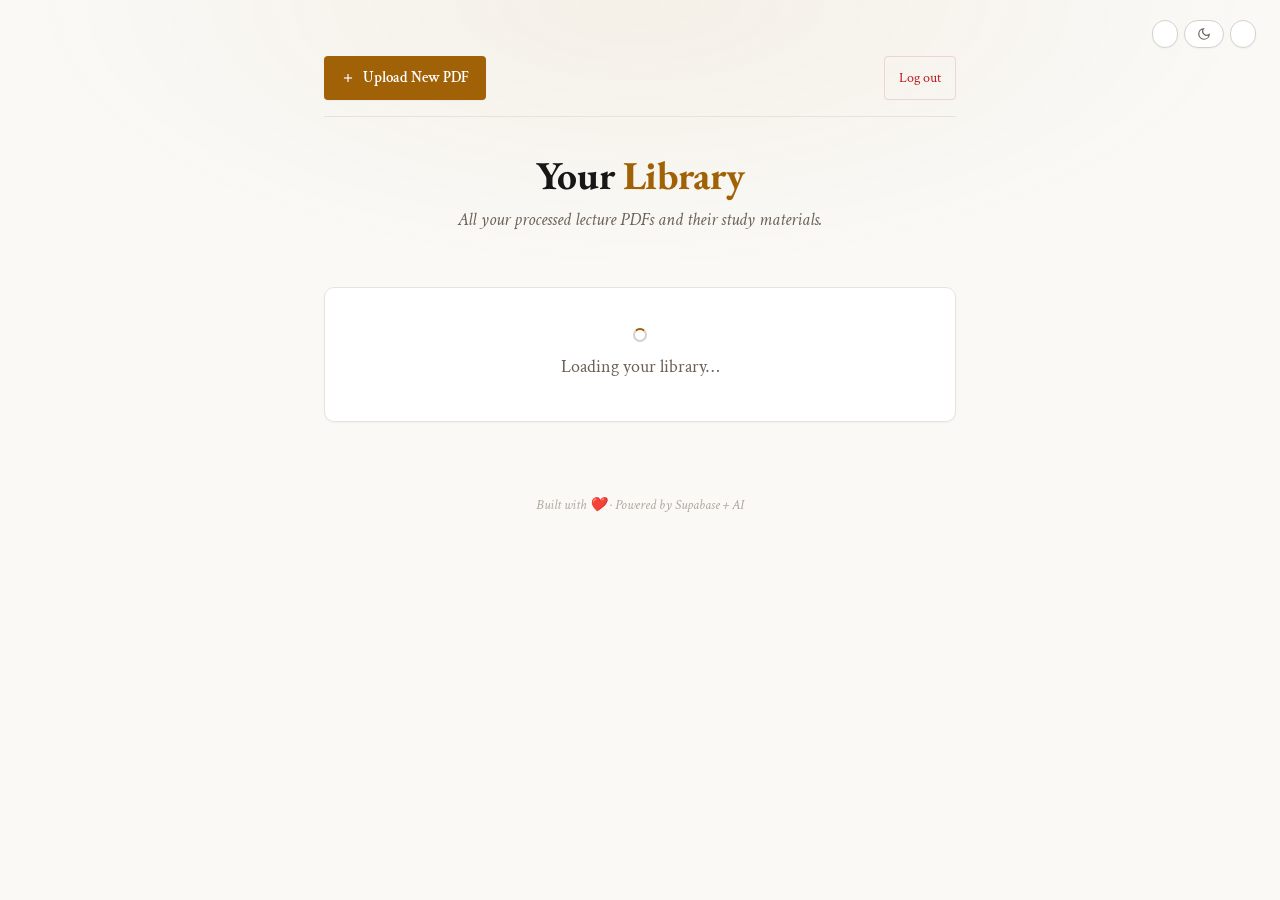
==== frontend/library.html @ ca3dd566 "update" ====
<!DOCTYPE html>
<html lang="en">
<head>
<meta charset="UTF-8"/>
<meta name="viewport" content="width=device-width, initial-scale=1.0"/>
<title>Smart PDF Summarizer — Library</title>
<meta name="description" content="Your saved lecture summaries and flashcards."/>
<link rel="stylesheet" href="css/style.css"/>
<script type="importmap">
{ "imports": { "@supabase/supabase-js": "https://esm.sh/@supabase/supabase-js@2" } }
</script>
</head>
<body>
<div class="control-bar">
  <button class="toggle-pill font-size-btn" id="font-size-btn" aria-label="Adjust font size" title="Font size"></button>
  <button class="toggle-pill" id="theme-toggle" aria-label="Toggle theme">
    <svg id="theme-icon-dark" viewBox="0 0 24 24" fill="none" stroke="currentColor" stroke-width="2"><path d="M21 12.79A9 9 0 1 1 11.21 3 7 7 0 0 0 21 12.79z"/></svg>
    <svg id="theme-icon-light" viewBox="0 0 24 24" fill="none" stroke="currentColor" stroke-width="2" style="display:none"><circle cx="12" cy="12" r="5"/><line x1="12" y1="1" x2="12" y2="3"/><line x1="12" y1="21" x2="12" y2="23"/><line x1="4.22" y1="4.22" x2="5.64" y2="5.64"/><line x1="18.36" y1="18.36" x2="19.78" y2="19.78"/><line x1="1" y1="12" x2="3" y2="12"/><line x1="21" y1="12" x2="23" y2="12"/><line x1="4.22" y1="19.78" x2="5.64" y2="18.36"/><line x1="18.36" y1="5.64" x2="19.78" y2="4.22"/></svg>
  </button>
  <button class="toggle-pill" id="lang-toggle"></button>
</div>

<div class="wrap">
  <div class="top-bar">
    <a href="upload.html" class="btn btn-accent" style="padding:8px 16px;font-size:.84rem">
      <svg width="14" height="14" viewBox="0 0 24 24" fill="none" stroke="currentColor" stroke-width="2"><line x1="12" y1="5" x2="12" y2="19"/><line x1="5" y1="12" x2="19" y2="12"/></svg>
      <span data-i18n="uploadNewPDF">Upload New PDF</span>
    </a>
    <div class="user-info">
      <span class="user-email" id="user-email"></span>
      <button class="btn btn-danger" style="padding:6px 14px;font-size:.78rem" id="logout-btn" data-i18n="logOut">Log out</button>
    </div>
  </div>

  <header>
    <div class="logo" style="font-size:clamp(1.6rem,3.5vw,2.2rem)">Your <span class="logo-accent">Library</span></div>
    <p class="subtitle" data-i18n="libraryTagline">All your processed lecture PDFs and their study materials.</p>
  </header>

  <div id="err-box"><svg width="17" height="17" viewBox="0 0 24 24" fill="none" stroke="currentColor" stroke-width="2" style="flex-shrink:0;margin-top:1px"><circle cx="12" cy="12" r="10"/><line x1="12" y1="8" x2="12" y2="12"/><line x1="12" y1="16" x2="12.01" y2="16"/></svg><span id="err-text"></span></div>

  <div class="doc-list" id="doc-list"></div>

  <div class="empty-state" id="empty-state" style="display:none">
    <svg viewBox="0 0 24 24" fill="none" stroke="currentColor" stroke-width="1.5"><path d="M14 2H6a2 2 0 0 0-2 2v16a2 2 0 0 0 2 2h12a2 2 0 0 0 2-2V8z"/><polyline points="14 2 14 8 20 8"/><line x1="12" y1="18" x2="12" y2="12"/><line x1="9" y1="15" x2="15" y2="15"/></svg>
    <h3 data-i18n="noDocuments">No documents yet</h3>
    <p data-i18n="noDocumentsHint">Upload your first lecture PDF to get started.</p>
    <a href="upload.html" class="btn btn-accent" data-i18n="uploadNewPDF">Upload PDF</a>
  </div>

  <div id="loading-state" class="card" style="text-align:center;padding:40px;color:var(--muted)">
    <div class="spinner" style="margin:0 auto 10px"></div><span data-i18n="loadingLibrary">Loading your library…</span>
  </div>

  <footer data-i18n="footer">Built with ❤️ · Powered by Supabase + AI</footer>
</div>

<script type="module">
import { createClient } from '@supabase/supabase-js';
import { t, getLang, setLang } from './js/i18n.js';
import { initFontSize, cycleFontSize } from './js/font-size.js';

const sb = createClient(
  'https://efkraurkqiavqdilkjpt.supabase.co',
  'eyJhbGciOiJIUzI1NiIsInR5cCI6IkpXVCJ9.eyJpc3MiOiJzdXBhYmFzZSIsInJlZiI6ImVma3JhdXJrcWlhdnFkaWxranB0Iiwicm9sZSI6ImFub24iLCJpYXQiOjE3ODE0MzUzMjgsImV4cCI6MjA5NzAxMTMyOH0.ElPgpRN-ubpg93nMFSUmHUAukyw5bWL2GvtLv4Wddyg'
);

const { data: { session } } = await sb.auth.getSession();
if (!session) window.location.href = 'index.html';
const { data: { user } } = await sb.auth.getUser();
if (user) document.getElementById('user-email').textContent = user.email;
document.getElementById('logout-btn').addEventListener('click', async () => { await sb.auth.signOut(); window.location.href = 'index.html'; });

// Font size
initFontSize();
document.getElementById("font-size-btn").addEventListener("click", cycleFontSize);

// Theme
const body = document.body;
const savedTheme = localStorage.getItem('theme') || 'light';
body.setAttribute('data-theme', savedTheme);
updateThemeUI(savedTheme);
document.getElementById('theme-toggle').addEventListener('click', () => {
  const n = (body.getAttribute('data-theme')||'light') === 'light' ? 'dark' : 'light';
  body.setAttribute('data-theme', n); localStorage.setItem('theme', n); updateThemeUI(n);
});
function updateThemeUI(th) { document.getElementById('theme-icon-dark').style.display = th === 'dark' ? '' : 'none'; document.getElementById('theme-icon-light').style.display = th === 'light' ? '' : 'none'; }

// Language
const langBtn = document.getElementById('lang-toggle');
updateLangUI();
langBtn.addEventListener('click', () => { setLang(getLang()==='en'?'mm':'en'); updateLangUI(); loadDocs(); renderTexts(); });
function updateLangUI() { langBtn.textContent = getLang()==='en'?'မြန်မာ':'EN'; document.documentElement.lang = getLang()==='mm'?'my':'en'; }
function renderTexts() {
  document.querySelectorAll('[data-i18n]').forEach(el => { el.textContent = t(el.getAttribute('data-i18n')); });
  document.title = t('appName') + ' — ' + t('libraryTitle');
}
renderTexts();

function esc(s) { if (!s) return ''; return s.replace(/&/g,'&amp;').replace(/</g,'&lt;').replace(/>/g,'&gt;'); }
function fmtDate(iso) { if (!iso) return ''; const d = new Date(iso); return d.toLocaleDateString('en-US',{month:'short',day:'numeric',year:'numeric'})+' at '+d.toLocaleTimeString('en-US',{hour:'numeric',minute:'2-digit'}); }

const listEl = document.getElementById('doc-list'), loadingEl = document.getElementById('loading-state'), emptyEl = document.getElementById('empty-state');

async function loadDocs() {
  const { data: docs, error } = await sb.from('documents').select('*').order('created_at',{ascending:false});
  loadingEl.style.display='none';
  if (error || !docs || docs.length===0) { emptyEl.style.display='block'; return; }
  emptyEl.style.display='none';
  listEl.innerHTML = docs.map(doc => {
    const done=doc.status==='done', proc=doc.status==='processing';
    const cls=done?'done':(proc?'processing':'error');
    const label=done?t('done'):(proc?t('processing'):t('error'));
    const icon=done
      ? '<svg width="20" height="20" viewBox="0 0 24 24" fill="none" stroke="currentColor" stroke-width="2"><polyline points="20 6 9 17 4 12"/></svg>'
      : proc
      ? '<svg width="20" height="20" viewBox="0 0 24 24" fill="none" stroke="currentColor" stroke-width="2"><circle cx="12" cy="12" r="10"/><polyline points="12 6 12 12 16 14"/></svg>'
      : '<svg width="20" height="20" viewBox="0 0 24 24" fill="none" stroke="currentColor" stroke-width="2"><circle cx="12" cy="12" r="10"/><line x1="12" y1="8" x2="12" y2="12"/><line x1="12" y1="16" x2="12.01" y2="16"/></svg>';
    const meta=[doc.page_count?doc.page_count+' '+t('pages'):'', doc.word_count?doc.word_count.toLocaleString()+' '+t('words'):'', doc.flashcard_count?doc.flashcard_count+' '+t('flashcards'):'', doc.provider==='gemini'?'Gemini':'Claude'].filter(Boolean).join(' · ');
    return `<a href="${done?'view.html?id='+doc.id:'#'}" class="doc-item" ${!done?'style="pointer-events:none"':''}>
      <div class="doc-icon ${done?'done':(proc?'proc':'')}">${icon}</div>
      <div class="doc-info"><div class="doc-name">${esc(doc.filename)}</div><div class="doc-meta">${meta||fmtDate(doc.created_at)}</div></div>
      <div class="doc-status ${cls}">${label}</div>
      ${proc?'<div class="spinner" style="flex-shrink:0;margin-left:4px"></div>':''}
    </a>`;
  }).join('');
}
await loadDocs();
</script>
</body>
</html>
---- frontend/css/style.css ----
/* style.css — Smart PDF Summarizer
   Classical & Clean: Minimalist Swiss + Academic style
   Black (#171717) + Gold (#A16207) + crisp whitespace
   Typography: EB Garamond (headings) + Crimson Text (body)
*/

@import url('https://fonts.googleapis.com/css2?family=Crimson+Text:wght@400;600;700&family=EB+Garamond:wght@400;500;600;700;800&display=swap');

/* ── Design Tokens ────────────────────────────────────────── */
:root {
  /* Surface */
  --bg:       #faf9f6;     /* warm paper white */
  --surf:     #ffffff;     /* pure card surface */
  --surf2:    #f4f2ee;     /* secondary surface */
  --border:   #e6e3dd;     /* subtle border */
  --border2:  #d5d1c9;     /* stronger border */

  /* Brand */
  --primary:  #171717;     /* near-black */
  --primary2: #2d2d2d;     /* dark gray */
  --gold:     #A16207;     /* warm gold accent */
  --gold-bg:  rgba(161,98,7,.06);
  --gold-border: rgba(161,98,7,.2);

  /* Semantic */
  --success:  #166534;
  --red:      #b91c1c;
  --red-bg:   rgba(185,28,28,.05);
  --red-border: rgba(185,28,28,.15);
  --amber:    #92400e;
  --amber-bg: rgba(146,64,14,.06);
  --amber-border: rgba(146,64,14,.14);

  /* Text */
  --text:     #171717;
  --muted:    #6b6156;
  --dim:      #b0a99d;

  /* Radius (clean, minimal — not bubbly) */
  --r:        6px;
  --rs:       4px;
  --xl:       10px;

  /* Shadows (subtle, sharp — not glowing) */
  --shadow-sm: 0 1px 2px rgba(0,0,0,.04);
  --shadow-md: 0 1px 3px rgba(0,0,0,.06), 0 1px 2px rgba(0,0,0,.04);
  --shadow-lg: 0 4px 6px rgba(0,0,0,.05), 0 2px 4px rgba(0,0,0,.04);

  --font-heading: 'EB Garamond', serif;
  --font-body: 'Crimson Text', serif;

  color-scheme: light;
}

/* Font size control button */
.font-size-btn {
  display: inline-flex; align-items: center; justify-content: center;
  gap: 2px; min-width: auto; padding: 4px 8px;
}
.font-size-btn span { width: 14px; text-align: center; font-variant-numeric: tabular-nums; }

/* ── Dark Mode ────────────────────────────────────────────── */
[data-theme="dark"] {
  --bg:       #141210;
  --surf:     #1c1a17;
  --surf2:    #24211d;
  --border:   #302d28;
  --border2:  #403c36;

  --primary:  #faf9f6;
  --primary2: #d5d1c9;
  --gold:     #d4a853;
  --gold-bg:  rgba(212,168,83,.08);
  --gold-border: rgba(212,168,83,.2);

  --success:  #4ade80;
  --red:      #f87171;
  --red-bg:   rgba(248,113,113,.06);
  --red-border: rgba(248,113,113,.12);
  --amber:    #fbbf24;
  --amber-bg: rgba(251,191,36,.06);
  --amber-border: rgba(251,191,36,.12);

  --text:     #f0ede7;
  --muted:    #93897b;
  --dim:      #5c5448;

  --shadow-sm: 0 1px 2px rgba(0,0,0,.2);
  --shadow-md: 0 2px 4px rgba(0,0,0,.3);
  --shadow-lg: 0 4px 12px rgba(0,0,0,.4);

  color-scheme: dark;
}

[data-theme="dark"] body::before { opacity: .6; }

html { font-size: 18px; } /* default, overridden by JS font-size control */
*,*::before,*::after { box-sizing: border-box; margin: 0; padding: 0; }
html { scroll-behavior: smooth; -webkit-font-smoothing: antialiased; -moz-osx-font-smoothing: grayscale; }

body {
  font-family: var(--font-body);
  background: var(--bg);
  color: var(--text);
  min-height: 100vh;
  overflow-x: hidden;
  line-height: 1.65;
}

/* Subtle texture — like fine paper */
body::before {
  content: '';
  position: fixed; inset: 0;
  background: radial-gradient(ellipse 80% 50% at 50% 0%, var(--gold-bg) 0%, transparent 60%);
  pointer-events: none; z-index: 0;
}

/* ── Layout ───────────────────────────────────────────────── */
.wrap { position: relative; z-index: 1; max-width: 680px; margin: 0 auto; padding: 56px 24px 96px; }

/* ── Control Bar ──────────────────────────────────────────── */
.control-bar {
  display: flex; gap: 6px; position: fixed; top: 20px; right: 24px; z-index: 100;
}
.toggle-pill {
  display: inline-flex; align-items: center; gap: 5px;
  padding: 6px 12px; border-radius: 99px; font-size: .72rem; font-weight: 600;
  border: 1px solid var(--border2); background: var(--surf);
  color: var(--muted); cursor: pointer; transition: all .18s ease;
  font-family: var(--font-body); white-space: nowrap;
  box-shadow: var(--shadow-sm);
}
.toggle-pill:hover { border-color: var(--gold); color: var(--text); background: var(--gold-bg); }
.toggle-pill svg { width: 14px; height: 14px; flex-shrink: 0; }

/* ── Header ───────────────────────────────────────────────── */
header { text-align: center; margin-bottom: 52px; }
.logo {
  font-family: var(--font-heading);
  font-size: clamp(2.2rem,5vw,3.2rem);
  font-weight: 700; line-height: 1.12;
  color: var(--primary); margin-bottom: 8px;
  letter-spacing: -.01em;
}
.logo-accent {
  color: var(--gold);
}
.subtitle {
  color: var(--muted); font-size: 1.02rem; max-width: 440px;
  margin: 0 auto; line-height: 1.6; font-style: italic;
}

/* ── Dividers ─────────────────────────────────────────────── */
.divider {
  border: none; border-top: 1px solid var(--border);
  margin: 32px 0; width: 100%;
}
.divider-thin { border-width: 0.5px; margin: 24px 0; }

/* ── Cards ────────────────────────────────────────────────── */
.card {
  background: var(--surf); border: 1px solid var(--border);
  border-radius: var(--xl); padding: 36px;
  box-shadow: var(--shadow-sm); margin-bottom: 20px;
  transition: border-color .18s ease, box-shadow .18s ease;
}
.card:focus-within {
  border-color: var(--gold);
  box-shadow: var(--shadow-md);
}

/* ── Forms ────────────────────────────────────────────────── */
.field { margin-bottom: 24px; }
.field label {
  display: block; font-size: .78rem; font-weight: 600;
  color: var(--text); margin-bottom: 6px;
  font-family: var(--font-body); text-transform: none;
  letter-spacing: 0;
}
.field input {
  width: 100%; background: var(--bg); border: 1px solid var(--border2);
  border-radius: var(--rs); padding: 12px 14px; color: var(--text);
  font-family: var(--font-body); font-size: 1rem; outline: none;
  transition: border-color .18s ease, box-shadow .18s ease;
  min-height: 46px;
}
.field input::placeholder { color: var(--dim); }
.field input:focus {
  border-color: var(--gold);
  box-shadow: 0 0 0 3px var(--gold-bg);
}
.field-hint { font-size: .78rem; color: var(--muted); margin-top: 6px; font-style: italic; }
.field-hint a { color: var(--gold); text-decoration: underline; text-underline-offset: 2px; }

.field-error {
  font-size: .8rem; color: var(--red); margin-top: 6px; display: none;
  align-items: center; gap: 5px; font-weight: 500;
}
.field-error.show { display: flex; }

.password-wrap { position: relative; }
.password-wrap input { padding-right: 48px; }
.pw-toggle {
  position: absolute; right: 6px; top: 50%; transform: translateY(-50%);
  background: none; border: none; color: var(--dim); cursor: pointer;
  padding: 8px; line-height: 0; border-radius: var(--rs); min-width: 44px; min-height: 44px;
  display: flex; align-items: center; justify-content: center;
}
.pw-toggle:hover { color: var(--text); background: var(--surf2); }

/* ── Buttons ──────────────────────────────────────────────── */
.btn {
  display: inline-flex; align-items: center; justify-content: center; gap: 8px;
  padding: 11px 22px; border-radius: var(--rs); font-size: .92rem; font-weight: 600;
  border: 1px solid transparent; cursor: pointer; transition: all .18s ease;
  font-family: var(--font-body); line-height: 1; min-height: 44px; min-width: 44px;
  text-decoration: none;
}
.btn:focus-visible { outline: 2px solid var(--gold); outline-offset: 2px; }

.btn-primary {
  background: var(--primary); color: var(--surf);
  box-shadow: var(--shadow-sm);
}
.btn-primary:hover { background: var(--primary2); transform: translateY(-1px); box-shadow: var(--shadow-md); }
.btn-primary:active { transform: translateY(0); }
.btn-primary:disabled { opacity: .35; pointer-events: none; }

.btn-accent {
  background: var(--gold); color: #fff; font-weight: 600;
  box-shadow: var(--shadow-sm);
}
.btn-accent:hover { filter: brightness(1.1); transform: translateY(-1px); box-shadow: var(--shadow-md); }
.btn-accent:active { transform: translateY(0); }
.btn-accent:disabled { opacity: .35; pointer-events: none; }

.btn-ghost {
  background: transparent; color: var(--text); border: 1px solid var(--border2);
}
.btn-ghost:hover { background: var(--surf2); border-color: var(--gold); }

.btn-danger {
  background: transparent; color: var(--red); border: 1px solid var(--red-border);
  font-weight: 500;
}
.btn-danger:hover { background: var(--red-bg); }

.btn-full { width: 100%; }
.btn-row { display: flex; gap: 10px; margin-top: 20px; }
.btn-row.between { justify-content: space-between; }
.btn-row.end { justify-content: flex-end; }

/* ── Links ─────────────────────────────────────────────────── */
.link { color: var(--gold); text-decoration: underline; text-underline-offset: 2px; font-weight: 500; }
.link:hover { color: var(--primary); }
.auth-switch { text-align: center; margin-top: 20px; font-size: .92rem; color: var(--muted); }

/* ── Drop Zone ────────────────────────────────────────────── */
#drop-zone {
  border: 2px dashed var(--border2); border-radius: var(--xl);
  padding: 52px 24px; text-align: center; cursor: pointer;
  transition: all .2s ease; background: var(--surf2);
}
#drop-zone:hover, #drop-zone.over {
  border-color: var(--gold); background: var(--gold-bg);
}
.drop-icon {
  width: 56px; height: 56px; margin: 0 auto 16px;
  border-radius: var(--xl); display: flex; align-items: center; justify-content: center;
  color: var(--gold);
}
.drop-icon svg { width: 32px; height: 32px; }
.drop-title { font-size: 1.02rem; font-weight: 600; margin-bottom: 4px; font-family: var(--font-heading); }
.drop-sub { font-size: .88rem; color: var(--muted); }

#file-input { display: none; }

/* ── File Chip ────────────────────────────────────────────── */
#file-chip {
  display: none; align-items: center; gap: 10px;
  background: var(--gold-bg); border: 1px solid var(--gold-border);
  border-radius: var(--rs); padding: 10px 14px; margin-top: 14px; font-size: .88rem;
}
#file-chip.show { display: flex; }
#file-chip svg { color: var(--gold); flex-shrink: 0; }
.fname { font-weight: 500; flex: 1; overflow: hidden; text-overflow: ellipsis; white-space: nowrap; }
.fsize { color: var(--muted); white-space: nowrap; }
#rm-file {
  background: none; border: none; color: var(--dim); cursor: pointer;
  border-radius: var(--rs); padding: 4px; line-height: 0; min-width: 44px; min-height: 44px;
  display: flex; align-items: center; justify-content: center;
}
#rm-file:hover { color: var(--red); }

/* ── Provider Toggle ──────────────────────────────────────── */
.provider-label {
  font-size: .78rem; font-weight: 600; color: var(--text); margin-bottom: 10px; display: block;
}
.provider-toggle { display: flex; gap: 10px; margin-bottom: 28px; }
.prov-btn {
  flex: 1; padding: 14px 16px; border-radius: var(--rs);
  border: 1px solid var(--border2); background: var(--surf2);
  cursor: pointer; transition: all .18s ease; text-align: center;
  font-family: var(--font-body);
}
.prov-btn .prov-name { font-size: .88rem; font-weight: 600; color: var(--text); display: block; }
.prov-btn .prov-sub { font-size: .72rem; color: var(--muted); display: block; margin-top: 2px; }
.prov-btn:hover { border-color: var(--gold); }
.prov-btn.active { border-color: var(--gold); background: var(--gold-bg); box-shadow: var(--shadow-sm); }

/* ── Progress ─────────────────────────────────────────────── */
#prog-section { display: none; margin-bottom: 20px; }
#prog-section.show { display: block; }
.prog-head { display: flex; justify-content: space-between; align-items: center; margin-bottom: 14px; }
.prog-name { font-weight: 600; font-size: .95rem; }
.prog-pct { font-weight: 700; color: var(--gold); font-variant-numeric: tabular-nums; }
.bar-track {
  height: 4px; background: var(--surf2); border-radius: 99px; overflow: hidden; margin-bottom: 12px;
}
.bar-fill {
  height: 100%; border-radius: 99px;
  background: var(--gold);
  transition: width .45s ease; width: 0%;
}
.prog-msg { font-size: .86rem; color: var(--muted); display: flex; align-items: center; gap: 8px; }
.spinner {
  width: 14px; height: 14px; border: 2px solid var(--border2);
  border-top-color: var(--gold); border-radius: 50%;
  animation: spin .7s linear infinite; flex-shrink: 0;
}
@keyframes spin { to { transform: rotate(360deg); } }

/* ── Error ────────────────────────────────────────────────── */
#err-box {
  display: none; align-items: flex-start; gap: 10px;
  padding: 16px 20px; color: var(--red); font-size: .88rem;
  margin-bottom: 20px; border-left: 3px solid var(--red);
  background: var(--red-bg); border-radius: 0 var(--rs) var(--rs) 0;
}
#err-box.show { display: flex; }

/* ── Results ──────────────────────────────────────────────── */
#results { display: none; }
#results.show { display: block; }
.res-head {
  display: flex; align-items: center; justify-content: space-between;
  margin-bottom: 20px; flex-wrap: wrap; gap: 12px;
  padding-bottom: 16px; border-bottom: 1px solid var(--border);
}
.res-title { font-family: var(--font-heading); font-size: 1.3rem; font-weight: 600; display: flex; align-items: center; gap: 10px; }
.dot-ok {
  width: 8px; height: 8px; background: var(--success); border-radius: 50%;
}
.provider-badge {
  font-size: .68rem; font-weight: 600; letter-spacing: .03em;
  padding: 2px 8px; border-radius: 99px; margin-left: 4px;
  background: var(--gold-bg); color: var(--gold); border: 1px solid var(--gold-border);
}

/* Stats */
.stats {
  display: flex; gap: 8px; flex-wrap: wrap; margin-bottom: 28px;
}
.stat {
  border: 1px solid var(--border); border-radius: 99px;
  padding: 4px 12px; font-size: .78rem; color: var(--muted);
  display: flex; align-items: center; gap: 4px;
}
.stat strong { color: var(--text); font-weight: 600; }

/* Tabs */
.tabs {
  display: flex; gap: 0; margin-bottom: 0;
  border-bottom: 2px solid var(--border);
}
.tab {
  padding: 10px 20px; border: none; background: none;
  color: var(--muted); font-size: .88rem; font-weight: 500; cursor: pointer;
  transition: all .15s ease; font-family: var(--font-body);
  border-bottom: 2px solid transparent; margin-bottom: -2px;
}
.tab.on {
  color: var(--text); border-bottom-color: var(--gold);
}
.tab:hover:not(.on) { color: var(--text); }
.panel { display: none; padding-top: 24px; }
.panel.on { display: block; }

/* Markdown content */
.md {
  line-height: 1.75; font-size: .95rem;
}
.md h2, .md h3 { margin: 24px 0 10px; color: var(--text); font-family: var(--font-heading); font-weight: 600; }
.md h2 { font-size: 1.3rem; }
.md h3 { font-size: 1.1rem; }
.md h2:first-child, .md h3:first-child { margin-top: 0; }
.md ul, .md ol { padding-left: 1.4rem; }
.md li { margin: 4px 0; }
.md strong { color: var(--primary); }
.md em { color: var(--muted); }
.md p { margin: 8px 0; }
.md hr { border: none; border-top: 1px solid var(--border); margin: 24px 0; }
.md blockquote {
  border-left: 3px solid var(--gold); padding-left: 14px;
  color: var(--muted); font-size: .88rem; margin: 12px 0; font-style: italic;
}

/* Flashcards */
.fc-grid { display: grid; grid-template-columns: repeat(auto-fill, minmax(260px, 1fr)); gap: 14px; }
.fc {
  background: var(--surf); border: 1px solid var(--border);
  border-radius: var(--r); padding: 20px; cursor: pointer;
  transition: all .18s ease; position: relative; min-height: 110px;
  box-shadow: var(--shadow-sm);
}
.fc:hover { border-color: var(--gold); transform: translateY(-2px); box-shadow: var(--shadow-md); }
.fc .lbl { font-size: .66rem; font-weight: 600; letter-spacing: .03em; text-transform: uppercase; color: var(--gold); margin-bottom: 8px; }
.fc .q { font-size: .9rem; font-weight: 500; line-height: 1.55; }
.fc .a { display: none; margin-top: 12px; padding-top: 12px; border-top: 1px solid var(--border); font-size: .9rem; color: var(--success); line-height: 1.55; font-weight: 500; }
.fc.flip .a { display: block; }
.fc.flip .lbl { color: var(--success); }
.fc-hint { position: absolute; bottom: 8px; right: 12px; font-size: .66rem; color: var(--dim); font-style: italic; }

/* ── Library (document list) ──────────────────────────────── */
.doc-list { display: flex; flex-direction: column; gap: 8px; }
.doc-item {
  display: flex; align-items: center; gap: 14px;
  background: var(--surf); border: 1px solid var(--border);
  border-radius: var(--r); padding: 16px 18px;
  cursor: pointer; transition: all .18s ease; text-decoration: none;
  color: var(--text); box-shadow: var(--shadow-sm);
}
.doc-item:hover { border-color: var(--gold); transform: translateX(2px); box-shadow: var(--shadow-md); }
.doc-icon {
  width: 38px; height: 38px; border-radius: var(--rs); flex-shrink: 0;
  display: flex; align-items: center; justify-content: center;
  background: var(--surf2);
}
.doc-icon.done { color: var(--success); background: rgba(22,101,52,.06); }
.doc-icon.proc { color: var(--amber); background: var(--amber-bg); }
.doc-info { flex: 1; min-width: 0; }
.doc-name { font-weight: 600; font-size: .92rem; white-space: nowrap; overflow: hidden; text-overflow: ellipsis; }
.doc-meta { font-size: .78rem; color: var(--muted); margin-top: 2px; }
.doc-status {
  font-size: .68rem; font-weight: 600; padding: 3px 10px; border-radius: 99px;
  letter-spacing: .03em; flex-shrink: 0;
}
.doc-status.done { background: rgba(22,101,52,.06); color: var(--success); border: 1px solid rgba(22,101,52,.15); }
.doc-status.processing { background: var(--amber-bg); color: var(--amber); border: 1px solid var(--amber-border); }
.doc-status.error { background: var(--red-bg); color: var(--red); border: 1px solid var(--red-border); }

.empty-state {
  text-align: center; padding: 72px 20px; color: var(--muted);
}
.empty-state svg { width: 56px; height: 56px; margin-bottom: 16px; color: var(--dim); }
.empty-state h3 { font-family: var(--font-heading); font-size: 1.2rem; color: var(--text); margin-bottom: 8px; }
.empty-state p { font-size: .92rem; margin-bottom: 20px; }

/* ── Top Bar ──────────────────────────────────────────────── */
.top-bar {
  display: flex; align-items: center; justify-content: space-between;
  margin-bottom: 36px; gap: 12px; flex-wrap: wrap;
  padding-bottom: 16px; border-bottom: 1px solid var(--border);
}
.top-bar .user-info { display: flex; align-items: center; gap: 10px; }
.top-bar .user-email { font-size: .84rem; color: var(--muted); max-width: 200px; overflow: hidden; text-overflow: ellipsis; white-space: nowrap; }

/* ── Footer ───────────────────────────────────────────────── */
footer { text-align: center; margin-top: 72px; color: var(--dim); font-size: .78rem; font-style: italic; }
footer a { color: var(--muted); text-decoration: none; }
footer a:hover { color: var(--text); }

/* ── Reduced Motion ───────────────────────────────────────── */
@media (prefers-reduced-motion: reduce) {
  *,*::before,*::after { animation-duration: .01ms !important; transition-duration: .01ms !important; }
}

/* ── Responsive ───────────────────────────────────────────── */
@media (max-width: 600px) {
  .wrap { padding: 40px 16px 72px; }
  .card { padding: 24px; }
  .md { padding: 0; }
  #drop-zone { padding: 36px 16px; }
  .fc-grid { grid-template-columns: 1fr; }
  .logo { font-size: 1.8rem; }
  .provider-toggle { flex-direction: column; }
  .top-bar { flex-direction: column; align-items: flex-start; }
  .control-bar { top: 12px; right: 12px; }
}
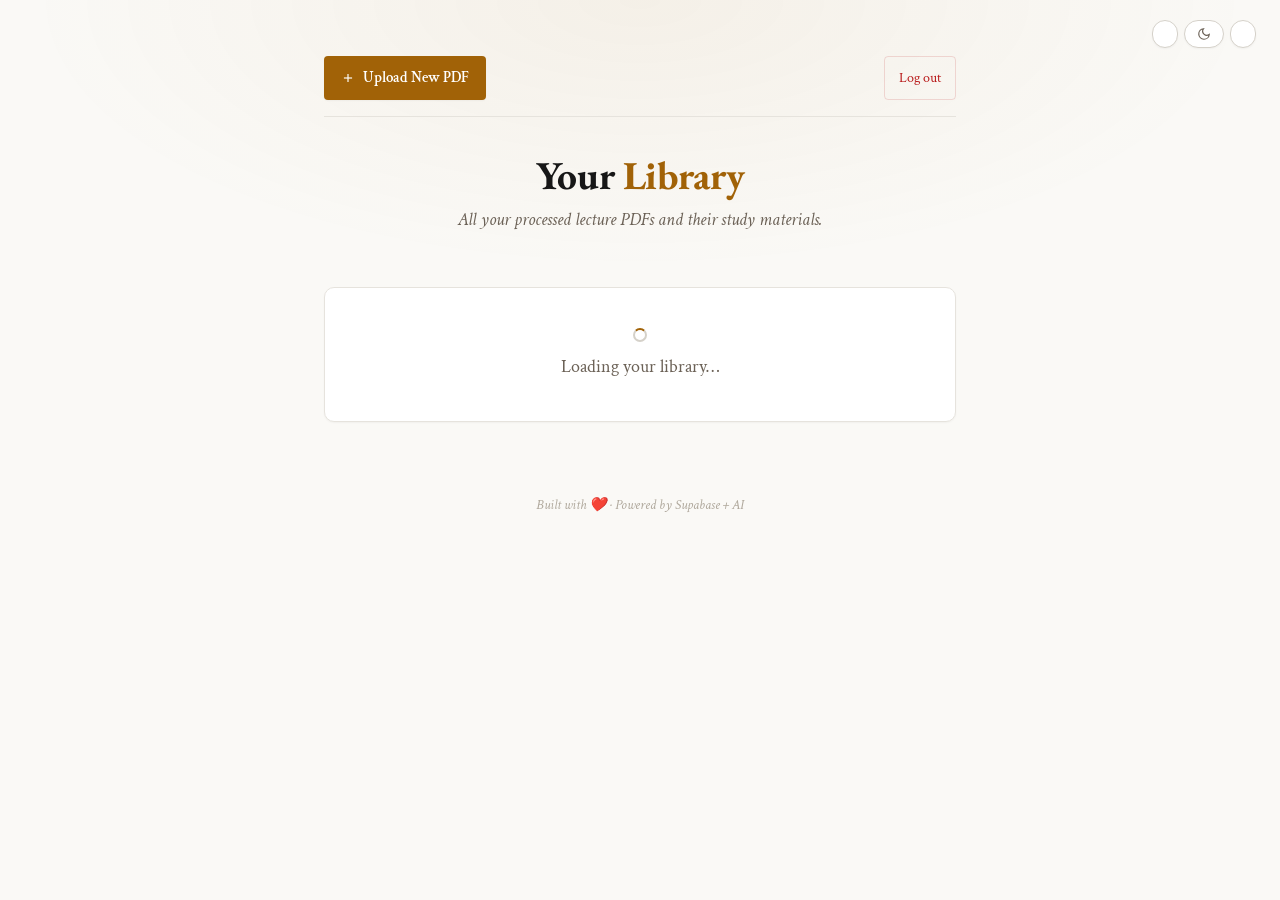
==== commit b58eebcc: "Update frontend, backend, and Supabase integration - Update app.py and main.py backend logic - Updat" ====
--- a/frontend/library.html
+++ b/frontend/library.html
@@ -56,58 +56,36 @@
 </div>
 
 <script type="module">
-import { createClient } from '@supabase/supabase-js';
+import { sb } from './js/supabase-client.js';
 import { t, getLang, setLang } from './js/i18n.js';
-import { initFontSize, cycleFontSize } from './js/font-size.js';
+import { initUI, renderI18n } from './js/ui-init.js';
+import { esc, fmtDate } from './js/app.js';
 
-const sb = createClient(
-  'https://efkraurkqiavqdilkjpt.supabase.co',
-  'eyJhbGciOiJIUzI1NiIsInR5cCI6IkpXVCJ9.eyJpc3MiOiJzdXBhYmFzZSIsInJlZiI6ImVma3JhdXJrcWlhdnFkaWxranB0Iiwicm9sZSI6ImFub24iLCJpYXQiOjE3ODE0MzUzMjgsImV4cCI6MjA5NzAxMTMyOH0.ElPgpRN-ubpg93nMFSUmHUAukyw5bWL2GvtLv4Wddyg'
-);
-
-const { data: { session } } = await sb.auth.getSession();
-if (!session) window.location.href = 'index.html';
-const { data: { user } } = await sb.auth.getUser();
+let session, user;
+try {
+  const sessResp = await sb.auth.getSession();
+  session = sessResp.data?.session;
+  const userResp = await sb.auth.getUser();
+  user = userResp.data?.user;
+} catch {
+  // Supabase unreachable — show error but don't redirect (user may be authenticated)
+  session = null;
+  user = null;
+}
+if (!session) { window.location.href = 'index.html'; }
 if (user) document.getElementById('user-email').textContent = user.email;
 document.getElementById('logout-btn').addEventListener('click', async () => { await sb.auth.signOut(); window.location.href = 'index.html'; });
-
-// Font size
-initFontSize();
-document.getElementById("font-size-btn").addEventListener("click", cycleFontSize);
-
-// Theme
-const body = document.body;
-const savedTheme = localStorage.getItem('theme') || 'light';
-body.setAttribute('data-theme', savedTheme);
-updateThemeUI(savedTheme);
-document.getElementById('theme-toggle').addEventListener('click', () => {
-  const n = (body.getAttribute('data-theme')||'light') === 'light' ? 'dark' : 'light';
-  body.setAttribute('data-theme', n); localStorage.setItem('theme', n); updateThemeUI(n);
-});
-function updateThemeUI(th) { document.getElementById('theme-icon-dark').style.display = th === 'dark' ? '' : 'none'; document.getElementById('theme-icon-light').style.display = th === 'light' ? '' : 'none'; }
-
-// Language
-const langBtn = document.getElementById('lang-toggle');
-updateLangUI();
-langBtn.addEventListener('click', () => { setLang(getLang()==='en'?'mm':'en'); updateLangUI(); loadDocs(); renderTexts(); });
-function updateLangUI() { langBtn.textContent = getLang()==='en'?'မြန်မာ':'EN'; document.documentElement.lang = getLang()==='mm'?'my':'en'; }
-function renderTexts() {
-  document.querySelectorAll('[data-i18n]').forEach(el => { el.textContent = t(el.getAttribute('data-i18n')); });
-  document.title = t('appName') + ' — ' + t('libraryTitle');
-}
-renderTexts();
-
-function esc(s) { if (!s) return ''; return s.replace(/&/g,'&amp;').replace(/</g,'&lt;').replace(/>/g,'&gt;'); }
-function fmtDate(iso) { if (!iso) return ''; const d = new Date(iso); return d.toLocaleDateString('en-US',{month:'short',day:'numeric',year:'numeric'})+' at '+d.toLocaleTimeString('en-US',{hour:'numeric',minute:'2-digit'}); }
 
 const listEl = document.getElementById('doc-list'), loadingEl = document.getElementById('loading-state'), emptyEl = document.getElementById('empty-state');
 
 async function loadDocs() {
-  const { data: docs, error } = await sb.from('documents').select('*').order('created_at',{ascending:false});
-  loadingEl.style.display='none';
-  if (error || !docs || docs.length===0) { emptyEl.style.display='block'; return; }
-  emptyEl.style.display='none';
-  listEl.innerHTML = docs.map(doc => {
+  try {
+    const { data: docs, error } = await sb.from('documents').select('*').order('created_at',{ascending:false});
+    loadingEl.style.display='none';
+    if (error) { showErr(t('somethingWentWrong')); return; }
+    if (!docs || docs.length===0) { emptyEl.style.display='block'; return; }
+    emptyEl.style.display='none';
+    listEl.innerHTML = docs.map(doc => {
     const done=doc.status==='done', proc=doc.status==='processing';
     const cls=done?'done':(proc?'processing':'error');
     const label=done?t('done'):(proc?t('processing'):t('error'));
@@ -124,7 +102,25 @@
       ${proc?'<div class="spinner" style="flex-shrink:0;margin-left:4px"></div>':''}
     </a>`;
   }).join('');
+  } catch {
+    showErr(t('networkError'));
+  }
 }
+
+function showErr(msg) {
+  const errBox = document.getElementById('err-box');
+  const errText = document.getElementById('err-text');
+  if (errBox && errText) {
+    errText.textContent = msg;
+    errBox.classList.add('show');
+    document.getElementById('loading-state').style.display = 'none';
+  }
+}
+
+initUI(() => { renderI18n(); loadDocs(); document.title = t('appName') + ' — ' + t('libraryTitle'); });
+renderI18n();
+document.title = t('appName') + ' — ' + t('libraryTitle');
+
 await loadDocs();
 </script>
 </body>
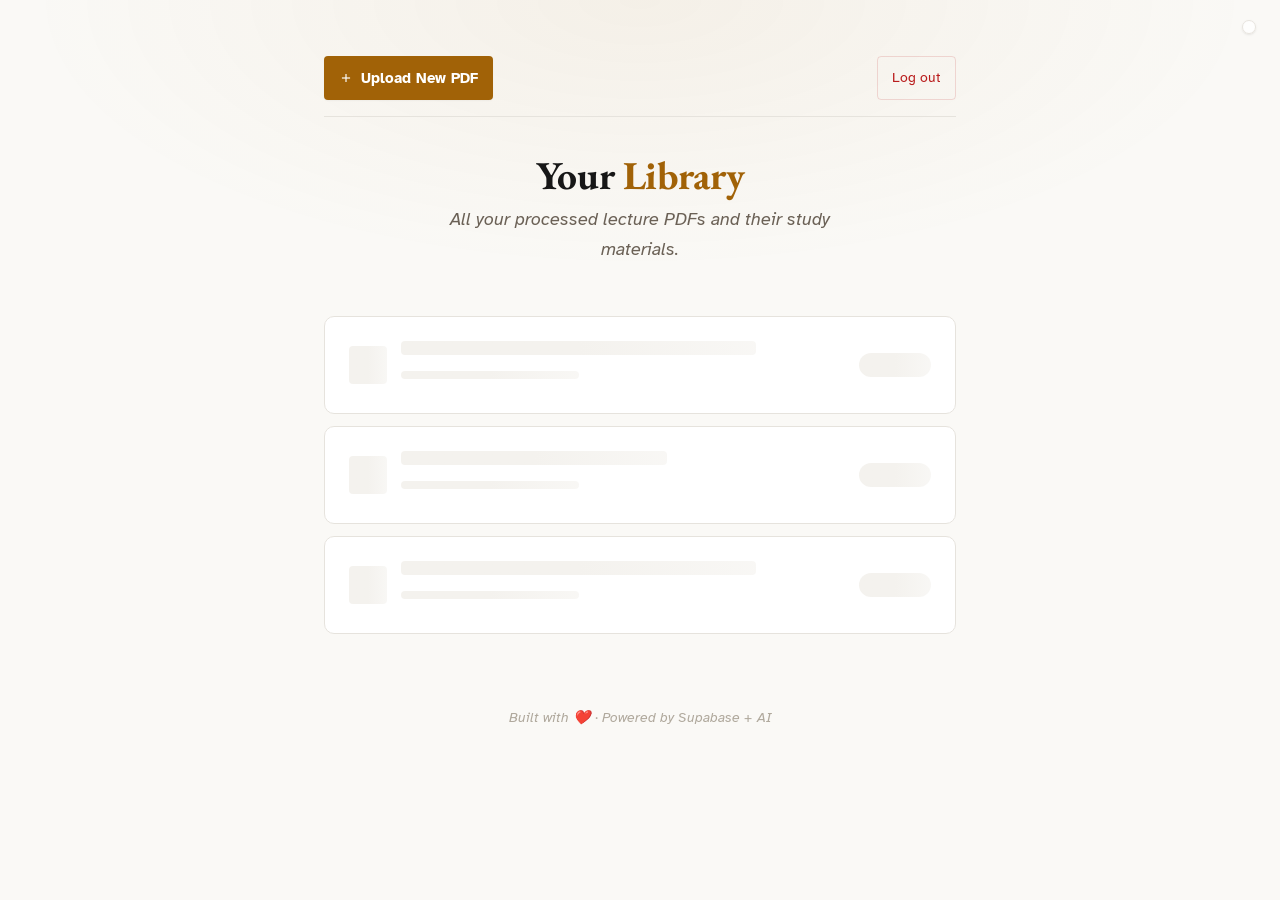
==== commit 1d5da78f: "chore: remove Phase 1 legacy files (Python CLI/Flask app) Remove legacy Phase 1 code that has been f" ====
--- a/frontend/library.html
+++ b/frontend/library.html
@@ -3,53 +3,52 @@
 <head>
 <meta charset="UTF-8"/>
 <meta name="viewport" content="width=device-width, initial-scale=1.0"/>
+<script>
+  // Prevent flash of wrong theme — must run before first paint
+  (function(){try{var t=localStorage.getItem('theme');if(!t)t=window.matchMedia('(prefers-color-scheme:dark)').matches?'dark':'light';document.documentElement.setAttribute('data-theme',t)}catch(e){}})();
+</script>
 <title>Smart PDF Summarizer — Library</title>
 <meta name="description" content="Your saved lecture summaries and flashcards."/>
-<link rel="stylesheet" href="css/style.css"/>
+<link rel="stylesheet" href="css/style.css?v=2"/>
 <script type="importmap">
 { "imports": { "@supabase/supabase-js": "https://esm.sh/@supabase/supabase-js@2" } }
 </script>
 </head>
 <body>
-<div class="control-bar">
-  <button class="toggle-pill font-size-btn" id="font-size-btn" aria-label="Adjust font size" title="Font size"></button>
-  <button class="toggle-pill" id="theme-toggle" aria-label="Toggle theme">
-    <svg id="theme-icon-dark" viewBox="0 0 24 24" fill="none" stroke="currentColor" stroke-width="2"><path d="M21 12.79A9 9 0 1 1 11.21 3 7 7 0 0 0 21 12.79z"/></svg>
-    <svg id="theme-icon-light" viewBox="0 0 24 24" fill="none" stroke="currentColor" stroke-width="2" style="display:none"><circle cx="12" cy="12" r="5"/><line x1="12" y1="1" x2="12" y2="3"/><line x1="12" y1="21" x2="12" y2="23"/><line x1="4.22" y1="4.22" x2="5.64" y2="5.64"/><line x1="18.36" y1="18.36" x2="19.78" y2="19.78"/><line x1="1" y1="12" x2="3" y2="12"/><line x1="21" y1="12" x2="23" y2="12"/><line x1="4.22" y1="19.78" x2="5.64" y2="18.36"/><line x1="18.36" y1="5.64" x2="19.78" y2="4.22"/></svg>
-  </button>
-  <button class="toggle-pill" id="lang-toggle"></button>
-</div>
+<div class="control-bar" id="control-bar-target"></div>
 
 <div class="wrap">
   <div class="top-bar">
-    <a href="upload.html" class="btn btn-accent" style="padding:8px 16px;font-size:.84rem">
+    <a href="upload.html" class="btn btn-accent btn-sm">
       <svg width="14" height="14" viewBox="0 0 24 24" fill="none" stroke="currentColor" stroke-width="2"><line x1="12" y1="5" x2="12" y2="19"/><line x1="5" y1="12" x2="19" y2="12"/></svg>
       <span data-i18n="uploadNewPDF">Upload New PDF</span>
     </a>
     <div class="user-info">
       <span class="user-email" id="user-email"></span>
-      <button class="btn btn-danger" style="padding:6px 14px;font-size:.78rem" id="logout-btn" data-i18n="logOut">Log out</button>
+      <button class="btn btn-danger btn-xs" id="logout-btn" data-i18n="logOut">Log out</button>
     </div>
   </div>
 
   <header>
-    <div class="logo" style="font-size:clamp(1.6rem,3.5vw,2.2rem)">Your <span class="logo-accent">Library</span></div>
+    <div class="logo logo-sm">Your <span class="logo-accent">Library</span></div>
     <p class="subtitle" data-i18n="libraryTagline">All your processed lecture PDFs and their study materials.</p>
   </header>
 
-  <div id="err-box"><svg width="17" height="17" viewBox="0 0 24 24" fill="none" stroke="currentColor" stroke-width="2" style="flex-shrink:0;margin-top:1px"><circle cx="12" cy="12" r="10"/><line x1="12" y1="8" x2="12" y2="12"/><line x1="12" y1="16" x2="12.01" y2="16"/></svg><span id="err-text"></span></div>
+  <div id="err-box" role="alert" aria-live="polite"><svg width="17" height="17" viewBox="0 0 24 24" fill="none" stroke="currentColor" stroke-width="2"><circle cx="12" cy="12" r="10"/><line x1="12" y1="8" x2="12" y2="12"/><line x1="12" y1="16" x2="12.01" y2="16"/></svg><span id="err-text"></span></div>
 
   <div class="doc-list" id="doc-list"></div>
 
-  <div class="empty-state" id="empty-state" style="display:none">
+  <div class="empty-state" id="empty-state" hidden>
     <svg viewBox="0 0 24 24" fill="none" stroke="currentColor" stroke-width="1.5"><path d="M14 2H6a2 2 0 0 0-2 2v16a2 2 0 0 0 2 2h12a2 2 0 0 0 2-2V8z"/><polyline points="14 2 14 8 20 8"/><line x1="12" y1="18" x2="12" y2="12"/><line x1="9" y1="15" x2="15" y2="15"/></svg>
     <h3 data-i18n="noDocuments">No documents yet</h3>
     <p data-i18n="noDocumentsHint">Upload your first lecture PDF to get started.</p>
     <a href="upload.html" class="btn btn-accent" data-i18n="uploadNewPDF">Upload PDF</a>
   </div>
 
-  <div id="loading-state" class="card" style="text-align:center;padding:40px;color:var(--muted)">
-    <div class="spinner" style="margin:0 auto 10px"></div><span data-i18n="loadingLibrary">Loading your library…</span>
+  <div id="loading-state">
+    <div class="skeleton-card"><div class="skeleton-row"><div class="skeleton skeleton-icon"></div><div class="skeleton-body"><div class="skeleton skeleton-line w-80"></div><div class="skeleton skeleton-line w-40 h-8"></div></div><div class="skeleton skeleton-pill"></div></div></div>
+    <div class="skeleton-card"><div class="skeleton-row"><div class="skeleton skeleton-icon"></div><div class="skeleton-body"><div class="skeleton skeleton-line w-60"></div><div class="skeleton skeleton-line w-40 h-8"></div></div><div class="skeleton skeleton-pill"></div></div></div>
+    <div class="skeleton-card"><div class="skeleton-row"><div class="skeleton skeleton-icon"></div><div class="skeleton-body"><div class="skeleton skeleton-line w-80"></div><div class="skeleton skeleton-line w-40 h-8"></div></div><div class="skeleton skeleton-pill"></div></div></div>
   </div>
 
   <footer data-i18n="footer">Built with ❤️ · Powered by Supabase + AI</footer>
@@ -57,9 +56,11 @@
 
 <script type="module">
 import { sb } from './js/supabase-client.js';
-import { t, getLang, setLang } from './js/i18n.js';
+import { t } from './js/i18n.js';
 import { initUI, renderI18n } from './js/ui-init.js';
 import { esc, fmtDate } from './js/app.js';
+import { injectControlBar } from './js/shared-ui.js';
+injectControlBar();
 
 let session, user;
 try {
@@ -83,8 +84,8 @@
     const { data: docs, error } = await sb.from('documents').select('*').order('created_at',{ascending:false});
     loadingEl.style.display='none';
     if (error) { showErr(t('somethingWentWrong')); return; }
-    if (!docs || docs.length===0) { emptyEl.style.display='block'; return; }
-    emptyEl.style.display='none';
+    if (!docs || docs.length===0) { emptyEl.hidden = false; return; }
+    emptyEl.hidden = true;
     listEl.innerHTML = docs.map(doc => {
     const done=doc.status==='done', proc=doc.status==='processing';
     const cls=done?'done':(proc?'processing':'error');
@@ -95,11 +96,11 @@
       ? '<svg width="20" height="20" viewBox="0 0 24 24" fill="none" stroke="currentColor" stroke-width="2"><circle cx="12" cy="12" r="10"/><polyline points="12 6 12 12 16 14"/></svg>'
       : '<svg width="20" height="20" viewBox="0 0 24 24" fill="none" stroke="currentColor" stroke-width="2"><circle cx="12" cy="12" r="10"/><line x1="12" y1="8" x2="12" y2="12"/><line x1="12" y1="16" x2="12.01" y2="16"/></svg>';
     const meta=[doc.page_count?doc.page_count+' '+t('pages'):'', doc.word_count?doc.word_count.toLocaleString()+' '+t('words'):'', doc.flashcard_count?doc.flashcard_count+' '+t('flashcards'):'', doc.provider==='gemini'?'Gemini':'Claude'].filter(Boolean).join(' · ');
-    return `<a href="${done?'view.html?id='+doc.id:'#'}" class="doc-item" ${!done?'style="pointer-events:none"':''}>
+    return `<a href="${done?'view.html?id='+doc.id:'#'}" class="doc-item${done?'':' disabled'}">
       <div class="doc-icon ${done?'done':(proc?'proc':'')}">${icon}</div>
       <div class="doc-info"><div class="doc-name">${esc(doc.filename)}</div><div class="doc-meta">${meta||fmtDate(doc.created_at)}</div></div>
       <div class="doc-status ${cls}">${label}</div>
-      ${proc?'<div class="spinner" style="flex-shrink:0;margin-left:4px"></div>':''}
+      ${proc?'<div class="spinner"></div>':''}
     </a>`;
   }).join('');
   } catch {
--- a/frontend/css/style.css
+++ b/frontend/css/style.css
@@ -1,10 +1,10 @@
 /* style.css — Smart PDF Summarizer
    Classical & Clean: Minimalist Swiss + Academic style
    Black (#171717) + Gold (#A16207) + crisp whitespace
-   Typography: EB Garamond (headings) + Crimson Text (body)
+   Typography: EB Garamond (headings) + Atkinson Hyperlegible (body)
 */
 
-@import url('https://fonts.googleapis.com/css2?family=Crimson+Text:wght@400;600;700&family=EB+Garamond:wght@400;500;600;700;800&display=swap');
+@import url('https://fonts.googleapis.com/css2?family=Atkinson+Hyperlegible:wght@400;700&family=EB+Garamond:wght@400;500;600;700;800&display=swap');
 
 /* ── Design Tokens ────────────────────────────────────────── */
 :root {
@@ -47,7 +47,7 @@
   --shadow-lg: 0 4px 6px rgba(0,0,0,.05), 0 2px 4px rgba(0,0,0,.04);
 
   --font-heading: 'EB Garamond', serif;
-  --font-body: 'Crimson Text', serif;
+  --font-body: 'Atkinson Hyperlegible', 'Crimson Text', sans-serif;
 
   color-scheme: light;
 }
@@ -121,6 +121,10 @@
 /* ── Control Bar ──────────────────────────────────────────── */
 .control-bar {
   display: flex; gap: 6px; position: fixed; top: 20px; right: 24px; z-index: 100;
+  backdrop-filter: blur(12px); -webkit-backdrop-filter: blur(12px);
+  background: color-mix(in srgb, var(--surf) 80%, transparent);
+  padding: 6px; border-radius: 99px; border: 1px solid var(--border);
+  box-shadow: var(--shadow-md);
 }
 .toggle-pill {
   display: inline-flex; align-items: center; gap: 5px;
@@ -162,11 +166,15 @@
   background: var(--surf); border: 1px solid var(--border);
   border-radius: var(--xl); padding: 36px;
   box-shadow: var(--shadow-sm); margin-bottom: 20px;
-  transition: border-color .18s ease, box-shadow .18s ease;
+  transition: border-color .22s ease, box-shadow .22s ease, transform .22s ease;
+}
+.card:hover {
+  box-shadow: var(--shadow-lg);
+  transform: translateY(-1px);
 }
 .card:focus-within {
   border-color: var(--gold);
-  box-shadow: var(--shadow-md);
+  box-shadow: 0 0 0 3px var(--gold-bg), var(--shadow-md);
 }
 
 /* ── Forms ────────────────────────────────────────────────── */
@@ -216,14 +224,15 @@
   font-family: var(--font-body); line-height: 1; min-height: 44px; min-width: 44px;
   text-decoration: none;
 }
-.btn:focus-visible { outline: 2px solid var(--gold); outline-offset: 2px; }
+.btn:focus-visible { outline: 2px solid var(--gold); outline-offset: 2px; box-shadow: 0 0 0 4px var(--gold-bg); }
+.btn:active { transform: scale(0.97); }
 
 .btn-primary {
   background: var(--primary); color: var(--surf);
   box-shadow: var(--shadow-sm);
 }
 .btn-primary:hover { background: var(--primary2); transform: translateY(-1px); box-shadow: var(--shadow-md); }
-.btn-primary:active { transform: translateY(0); }
+.btn-primary:active { transform: translateY(0) scale(0.97); }
 .btn-primary:disabled { opacity: .35; pointer-events: none; }
 
 .btn-accent {
@@ -231,7 +240,7 @@
   box-shadow: var(--shadow-sm);
 }
 .btn-accent:hover { filter: brightness(1.1); transform: translateY(-1px); box-shadow: var(--shadow-md); }
-.btn-accent:active { transform: translateY(0); }
+.btn-accent:active { transform: translateY(0) scale(0.97); }
 .btn-accent:disabled { opacity: .35; pointer-events: none; }
 
 .btn-ghost {
@@ -249,6 +258,28 @@
 .btn-row { display: flex; gap: 10px; margin-top: 20px; }
 .btn-row.between { justify-content: space-between; }
 .btn-row.end { justify-content: flex-end; }
+
+/* Button size variants (replace inline style overrides) */
+.btn-sm { padding: 8px 14px; font-size: .82rem; }
+.btn-xs { padding: 6px 14px; font-size: .78rem; }
+
+/* Logo on inner pages (smaller than auth pages) */
+.logo-sm { font-size: clamp(1.6rem, 3.5vw, 2.2rem); }
+
+/* Submit button row spacing */
+.submit-row { margin-top: 20px; }
+
+/* Results action buttons row */
+.res-actions { display: flex; gap: 8px; }
+
+/* Flashcard hint text */
+.fc-hint-text { font-size: .83rem; color: var(--muted); margin-bottom: 14px; font-style: italic; }
+
+/* Form error with bottom margin */
+.field-error-gap { margin-bottom: 12px; }
+
+/* Hidden theme icon (replaces inline display:none) */
+.theme-icon-hidden { display: none; }
 
 /* ── Links ─────────────────────────────────────────────────── */
 .link { color: var(--gold); text-decoration: underline; text-underline-offset: 2px; font-weight: 500; }
@@ -267,9 +298,14 @@
 .drop-icon {
   width: 56px; height: 56px; margin: 0 auto 16px;
   border-radius: var(--xl); display: flex; align-items: center; justify-content: center;
-  color: var(--gold);
+  color: var(--gold); transition: transform .3s ease, color .3s ease;
 }
 .drop-icon svg { width: 32px; height: 32px; }
+#drop-zone:hover .drop-icon,
+#drop-zone.over .drop-icon {
+  transform: translateY(-4px) scale(1.08);
+  color: var(--primary);
+}
 .drop-title { font-size: 1.02rem; font-weight: 600; margin-bottom: 4px; font-family: var(--font-heading); }
 .drop-sub { font-size: .88rem; color: var(--muted); }
 
@@ -319,8 +355,14 @@
 }
 .bar-fill {
   height: 100%; border-radius: 99px;
-  background: var(--gold);
+  background: linear-gradient(90deg, var(--gold) 0%, color-mix(in srgb, var(--gold) 70%, #fff) 50%, var(--gold) 100%);
+  background-size: 200% 100%;
+  animation: shimmer 1.8s ease-in-out infinite;
   transition: width .45s ease; width: 0%;
+}
+@keyframes shimmer {
+  0% { background-position: 200% 0; }
+  100% { background-position: -200% 0; }
 }
 .prog-msg { font-size: .86rem; color: var(--muted); display: flex; align-items: center; gap: 8px; }
 .spinner {
@@ -338,6 +380,7 @@
   background: var(--red-bg); border-radius: 0 var(--rs) var(--rs) 0;
 }
 #err-box.show { display: flex; }
+#err-box svg { flex-shrink: 0; margin-top: 1px; }
 
 /* ── Results ──────────────────────────────────────────────── */
 #results { display: none; }
@@ -381,9 +424,13 @@
 }
 .tab.on {
   color: var(--text); border-bottom-color: var(--gold);
-}
-.tab:hover:not(.on) { color: var(--text); }
-.panel { display: none; padding-top: 24px; }
+  font-weight: 600;
+}
+.tab:hover:not(.on) { color: var(--text); background: var(--gold-bg); border-radius: var(--rs) var(--rs) 0 0; }
+.panel {
+  display: none; padding-top: 24px;
+  animation: fadeInUp .3s ease both;
+}
 .panel.on { display: block; }
 
 /* Markdown content */
@@ -405,21 +452,44 @@
   color: var(--muted); font-size: .88rem; margin: 12px 0; font-style: italic;
 }
 
-/* Flashcards */
+/* Flashcards — 3D flip */
 .fc-grid { display: grid; grid-template-columns: repeat(auto-fill, minmax(260px, 1fr)); gap: 14px; }
 .fc {
+  perspective: 800px; cursor: pointer; position: relative; min-height: 140px;
+}
+.fc-inner {
+  position: relative; width: 100%; height: 100%; min-height: 140px;
+  transition: transform .5s cubic-bezier(.4,.2,.2,1);
+  transform-style: preserve-3d;
+}
+.fc.flipped .fc-inner { transform: rotateY(180deg); }
+.fc-front, .fc-back {
+  position: absolute; inset: 0;
+  backface-visibility: hidden; -webkit-backface-visibility: hidden;
   background: var(--surf); border: 1px solid var(--border);
-  border-radius: var(--r); padding: 20px; cursor: pointer;
-  transition: all .18s ease; position: relative; min-height: 110px;
+  border-radius: var(--r); padding: 20px;
   box-shadow: var(--shadow-sm);
-}
-.fc:hover { border-color: var(--gold); transform: translateY(-2px); box-shadow: var(--shadow-md); }
-.fc .lbl { font-size: .66rem; font-weight: 600; letter-spacing: .03em; text-transform: uppercase; color: var(--gold); margin-bottom: 8px; }
-.fc .q { font-size: .9rem; font-weight: 500; line-height: 1.55; }
-.fc .a { display: none; margin-top: 12px; padding-top: 12px; border-top: 1px solid var(--border); font-size: .9rem; color: var(--success); line-height: 1.55; font-weight: 500; }
-.fc.flip .a { display: block; }
-.fc.flip .lbl { color: var(--success); }
-.fc-hint { position: absolute; bottom: 8px; right: 12px; font-size: .66rem; color: var(--dim); font-style: italic; }
+  display: flex; flex-direction: column;
+  transition: border-color .2s ease, box-shadow .2s ease;
+}
+.fc:hover .fc-front, .fc:hover .fc-back {
+  border-color: var(--gold); box-shadow: var(--shadow-md);
+}
+.fc-back {
+  transform: rotateY(180deg);
+  border-color: rgba(22,101,52,.2);
+}
+.fc .lbl {
+  font-size: .66rem; font-weight: 600; letter-spacing: .03em;
+  text-transform: uppercase; color: var(--gold); margin-bottom: 8px;
+}
+.fc.flipped .lbl { color: var(--success); }
+.fc .q { font-size: .9rem; font-weight: 500; line-height: 1.55; flex: 1; }
+.fc .a { font-size: .9rem; color: var(--success); line-height: 1.55; font-weight: 500; flex: 1; }
+.fc-hint {
+  font-size: .66rem; color: var(--dim); font-style: italic;
+  margin-top: 8px; text-align: right;
+}
 
 /* ── Library (document list) ──────────────────────────────── */
 .doc-list { display: flex; flex-direction: column; gap: 8px; }
@@ -451,8 +521,12 @@
 
 .empty-state {
   text-align: center; padding: 72px 20px; color: var(--muted);
-}
-.empty-state svg { width: 56px; height: 56px; margin-bottom: 16px; color: var(--dim); }
+  animation: fadeInUp .4s ease both;
+}
+.empty-state svg {
+  width: 56px; height: 56px; margin-bottom: 16px; color: var(--dim);
+  animation: float 3s ease-in-out infinite;
+}
 .empty-state h3 { font-family: var(--font-heading); font-size: 1.2rem; color: var(--text); margin-bottom: 8px; }
 .empty-state p { font-size: .92rem; margin-bottom: 20px; }
 
@@ -465,10 +539,66 @@
 .top-bar .user-info { display: flex; align-items: center; gap: 10px; }
 .top-bar .user-email { font-size: .84rem; color: var(--muted); max-width: 200px; overflow: hidden; text-overflow: ellipsis; white-space: nowrap; }
 
+/* ── Results entrance ─────────────────────────────────────── */
+#results.show { animation: fadeInUp .4s ease both; }
+
 /* ── Footer ───────────────────────────────────────────────── */
 footer { text-align: center; margin-top: 72px; color: var(--dim); font-size: .78rem; font-style: italic; }
 footer a { color: var(--muted); text-decoration: none; }
 footer a:hover { color: var(--text); }
+
+/* ── Skeleton loading ─────────────────────────────────────── */
+.skeleton {
+  background: linear-gradient(90deg, var(--surf2) 25%, color-mix(in srgb, var(--surf2) 60%, var(--surf)) 50%, var(--surf2) 75%);
+  background-size: 200% 100%;
+  animation: shimmer 1.5s ease-in-out infinite;
+  border-radius: var(--rs);
+}
+.skeleton-card {
+  background: var(--surf); border: 1px solid var(--border);
+  border-radius: var(--xl); padding: 24px; margin-bottom: 12px;
+}
+.skeleton-line { height: 14px; margin-bottom: 10px; border-radius: 4px; }
+.skeleton-line.w-60 { width: 60%; }
+.skeleton-line.w-80 { width: 80%; }
+.skeleton-line.w-40 { width: 40%; }
+.skeleton-line.h-8 { height: 8px; margin-top: 16px; }
+.skeleton-line.title { height: 20px; margin-bottom: 16px; }
+.skeleton-pills { margin-bottom: 20px; }
+.skeleton-pill { height: 24px; width: 72px; border-radius: 99px; }
+
+/* Skeleton internals (replace inline styles) */
+.skeleton-row { display: flex; align-items: center; gap: 14px; }
+.skeleton-icon { width: 38px; height: 38px; border-radius: var(--rs); }
+.skeleton-body { flex: 1; }
+
+/* Doc item disabled state (replaces inline pointer-events:none) */
+.doc-item.disabled { pointer-events: none; opacity: .7; }
+.doc-item .spinner { flex-shrink: 0; margin-left: 4px; }
+
+/* ── Keyframe animations ──────────────────────────────────── */
+@keyframes fadeInUp {
+  from { opacity: 0; transform: translateY(12px); }
+  to { opacity: 1; transform: translateY(0); }
+}
+@keyframes float {
+  0%, 100% { transform: translateY(0); }
+  50% { transform: translateY(-8px); }
+}
+/* ── Document list stagger ────────────────────────────────── */
+.doc-item {
+  animation: fadeInUp .35s ease both;
+}
+.doc-item:nth-child(1) { animation-delay: 0ms; }
+.doc-item:nth-child(2) { animation-delay: 40ms; }
+.doc-item:nth-child(3) { animation-delay: 80ms; }
+.doc-item:nth-child(4) { animation-delay: 120ms; }
+.doc-item:nth-child(5) { animation-delay: 160ms; }
+.doc-item:nth-child(6) { animation-delay: 200ms; }
+.doc-item:nth-child(7) { animation-delay: 240ms; }
+.doc-item:nth-child(8) { animation-delay: 280ms; }
+.doc-item:nth-child(9) { animation-delay: 320ms; }
+.doc-item:nth-child(10) { animation-delay: 360ms; }
 
 /* ── Reduced Motion ───────────────────────────────────────── */
 @media (prefers-reduced-motion: reduce) {
@@ -482,6 +612,8 @@
   .md { padding: 0; }
   #drop-zone { padding: 36px 16px; }
   .fc-grid { grid-template-columns: 1fr; }
+  .fc { min-height: 120px; }
+  .fc-inner { min-height: 120px; }
   .logo { font-size: 1.8rem; }
   .provider-toggle { flex-direction: column; }
   .top-bar { flex-direction: column; align-items: flex-start; }
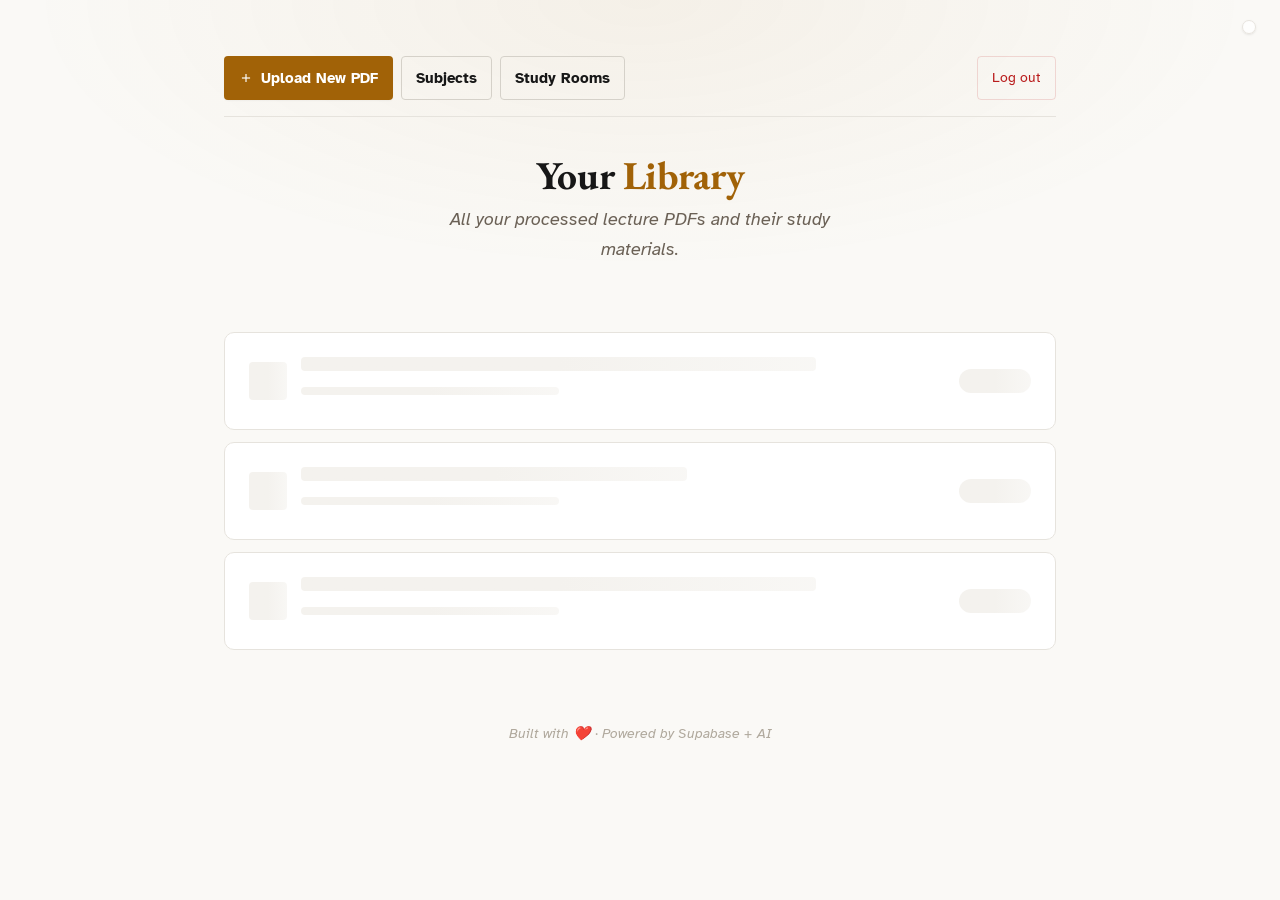
==== commit d5217e51: "feat: add chat, SRS, rooms, subjects features and UI improvements - Add chat-pdf edge function for c" ====
--- a/frontend/library.html
+++ b/frontend/library.html
@@ -9,7 +9,7 @@
 </script>
 <title>Smart PDF Summarizer — Library</title>
 <meta name="description" content="Your saved lecture summaries and flashcards."/>
-<link rel="stylesheet" href="css/style.css?v=2"/>
+<link rel="stylesheet" href="css/style.css?v=3"/>
 <script type="importmap">
 { "imports": { "@supabase/supabase-js": "https://esm.sh/@supabase/supabase-js@2" } }
 </script>
@@ -19,10 +19,14 @@
 
 <div class="wrap">
   <div class="top-bar">
-    <a href="upload.html" class="btn btn-accent btn-sm">
-      <svg width="14" height="14" viewBox="0 0 24 24" fill="none" stroke="currentColor" stroke-width="2"><line x1="12" y1="5" x2="12" y2="19"/><line x1="5" y1="12" x2="19" y2="12"/></svg>
-      <span data-i18n="uploadNewPDF">Upload New PDF</span>
-    </a>
+    <div style="display:flex;gap:8px;flex-wrap:wrap">
+      <a href="upload.html" class="btn btn-accent btn-sm">
+        <svg width="14" height="14" viewBox="0 0 24 24" fill="none" stroke="currentColor" stroke-width="2"><line x1="12" y1="5" x2="12" y2="19"/><line x1="5" y1="12" x2="19" y2="12"/></svg>
+        <span data-i18n="uploadNewPDF">Upload New PDF</span>
+      </a>
+      <a href="subjects.html" class="btn btn-ghost btn-sm" data-i18n="subjects">Subjects</a>
+      <a href="rooms.html" class="btn btn-ghost btn-sm" data-i18n="studyRooms">Study Rooms</a>
+    </div>
     <div class="user-info">
       <span class="user-email" id="user-email"></span>
       <button class="btn btn-danger btn-xs" id="logout-btn" data-i18n="logOut">Log out</button>
@@ -36,6 +40,7 @@
 
   <div id="err-box" role="alert" aria-live="polite"><svg width="17" height="17" viewBox="0 0 24 24" fill="none" stroke="currentColor" stroke-width="2"><circle cx="12" cy="12" r="10"/><line x1="12" y1="8" x2="12" y2="12"/><line x1="12" y1="16" x2="12.01" y2="16"/></svg><span id="err-text"></span></div>
 
+  <div class="subject-filter" id="subject-filter"></div>
   <div class="doc-list" id="doc-list"></div>
 
   <div class="empty-state" id="empty-state" hidden>
@@ -58,8 +63,11 @@
 import { sb } from './js/supabase-client.js';
 import { t } from './js/i18n.js';
 import { initUI, renderI18n } from './js/ui-init.js';
-import { esc, fmtDate } from './js/app.js';
+import { esc, fmtDate, renderDocList } from './js/app.js';
 import { injectControlBar } from './js/shared-ui.js';
+import { toast } from './js/toast.js';
+import { confirm } from './js/confirm.js';
+import { getSubjects } from './js/subjects.js';
 injectControlBar();
 
 let session, user;
@@ -68,43 +76,242 @@
   session = sessResp.data?.session;
   const userResp = await sb.auth.getUser();
   user = userResp.data?.user;
-} catch {
-  // Supabase unreachable — show error but don't redirect (user may be authenticated)
+} catch (err) {
+  console.error('Auth check failed:', err);
   session = null;
   user = null;
 }
 if (!session) { window.location.href = 'index.html'; }
 if (user) document.getElementById('user-email').textContent = user.email;
-document.getElementById('logout-btn').addEventListener('click', async () => { await sb.auth.signOut(); window.location.href = 'index.html'; });
+document.getElementById('logout-btn').addEventListener('click', async () => {
+  const ok = await confirm(t('logOut') + '?');
+  if (ok) { await sb.auth.signOut(); window.location.href = 'index.html'; }
+});
 
 const listEl = document.getElementById('doc-list'), loadingEl = document.getElementById('loading-state'), emptyEl = document.getElementById('empty-state');
+const filterEl = document.getElementById('subject-filter');
+
+let currentDocs = []; // keep reference for delete handler
+let allDocs = []; // unfiltered docs
+let subjects = []; // all subjects
+let activeSubjectId = null; // null = all
+
+// Load subjects for filter
+async function loadSubjects() {
+  subjects = await getSubjects();
+  renderSubjectFilter();
+}
+
+function renderSubjectFilter() {
+  filterEl.innerHTML = '';
+  // "All" pill
+  const allPill = document.createElement('button');
+  allPill.className = 'subject-pill' + (activeSubjectId === null ? ' active' : '');
+  allPill.textContent = t('allSubjects');
+  allPill.addEventListener('click', () => { activeSubjectId = null; renderSubjectFilter(); filterDocs(); });
+  filterEl.appendChild(allPill);
+
+  subjects.forEach(s => {
+    const pill = document.createElement('button');
+    pill.className = 'subject-pill' + (activeSubjectId === s.id ? ' active' : '');
+    pill.innerHTML = `<span class="subject-dot" style="background:${s.color}"></span> ${esc(s.name)}`;
+    pill.addEventListener('click', () => { activeSubjectId = s.id; renderSubjectFilter(); filterDocs(); });
+    filterEl.appendChild(pill);
+  });
+}
+
+function filterDocs() {
+  if (activeSubjectId === null) {
+    currentDocs = allDocs;
+  } else {
+    currentDocs = allDocs.filter(d => d.subject_id === activeSubjectId);
+  }
+  renderDocs(currentDocs);
+}
+
+async function deleteDoc(doc, docEl) {
+  const ok = await confirm('Delete "' + doc.filename + '" and all its study materials?');
+  if (!ok) return;
+
+  docEl.style.opacity = '0.4';
+  docEl.style.pointerEvents = 'none';
+
+  try {
+    // Delete output files from storage (summary, key points, flashcards, quiz)
+    const prefix = doc.user_id + '/' + doc.id + '/';
+    await sb.storage.from('outputs').remove([
+      prefix + 'summary.md',
+      prefix + 'key_points.md',
+      prefix + 'flashcards.md',
+      prefix + 'quiz.md',
+    ]);
+
+    // Delete uploaded PDF from storage
+    const pdfPath = doc.pdf_path ? doc.pdf_path.replace('pdfs/', '') : doc.user_id + '/' + doc.id + '.pdf';
+    await sb.storage.from('pdfs').remove([pdfPath]);
+
+    // Delete document row from database
+    const { error } = await sb.from('documents').delete().eq('id', doc.id);
+    if (error) throw error;
+
+    // Animate out
+    docEl.style.transition = 'opacity .25s ease, transform .25s ease';
+    docEl.style.transform = 'translateX(20px)';
+    docEl.style.opacity = '0';
+    setTimeout(() => {
+      docEl.remove();
+      // Show empty state if no docs left
+      if (listEl.children.length === 0) {
+        emptyEl.hidden = false;
+      }
+    }, 300);
+
+    toast('Deleted: ' + doc.filename, 'success');
+  } catch (err) {
+    console.error('Delete failed:', err);
+    docEl.style.opacity = '1';
+    docEl.style.pointerEvents = '';
+    toast('Failed to delete. Try again.', 'error');
+  }
+}
+
+function startDocRename(nameEl, doc) {
+  const original = nameEl.textContent;
+  const input = document.createElement('input');
+  input.type = 'text';
+  input.value = original;
+  input.className = 'doc-name-input';
+  input.style.cssText = 'background:var(--bg);border:1px solid var(--gold);border-radius:var(--rs);padding:2px 6px;color:var(--text);font-family:var(--font-body);font-size:.88rem;width:100%;max-width:260px;outline:none;';
+  nameEl.innerHTML = '';
+  nameEl.appendChild(input);
+  input.focus();
+  input.select();
+
+  const commit = async () => {
+    const v = input.value.trim();
+    if (!v || v === original) {
+      nameEl.textContent = original;
+      return;
+    }
+    const newName = v.endsWith('.pdf') ? v : v + '.pdf';
+    // Update in DB
+    const { error } = await sb.from('documents').update({ filename: newName }).eq('id', doc.id);
+    if (error) {
+      nameEl.textContent = original;
+      toast('Rename failed', 'error');
+      return;
+    }
+    nameEl.textContent = newName;
+    toast('Renamed to ' + newName, 'success');
+  };
+
+  input.addEventListener('blur', commit);
+  input.addEventListener('keydown', e => {
+    if (e.key === 'Enter') input.blur();
+    if (e.key === 'Escape') { nameEl.textContent = original; }
+  });
+}
 
 async function loadDocs() {
   try {
-    const { data: docs, error } = await sb.from('documents').select('*').order('created_at',{ascending:false});
+    const { data: docs, error } = await sb.from('documents').select('*, subjects(name, color)').order('created_at',{ascending:false});
+    allDocs = docs || [];
     loadingEl.style.display='none';
-    if (error) { showErr(t('somethingWentWrong')); return; }
+    if (error) { toast(t('somethingWentWrong'), 'error'); return; }
     if (!docs || docs.length===0) { emptyEl.hidden = false; return; }
     emptyEl.hidden = true;
-    listEl.innerHTML = docs.map(doc => {
-    const done=doc.status==='done', proc=doc.status==='processing';
-    const cls=done?'done':(proc?'processing':'error');
-    const label=done?t('done'):(proc?t('processing'):t('error'));
-    const icon=done
-      ? '<svg width="20" height="20" viewBox="0 0 24 24" fill="none" stroke="currentColor" stroke-width="2"><polyline points="20 6 9 17 4 12"/></svg>'
-      : proc
-      ? '<svg width="20" height="20" viewBox="0 0 24 24" fill="none" stroke="currentColor" stroke-width="2"><circle cx="12" cy="12" r="10"/><polyline points="12 6 12 12 16 14"/></svg>'
-      : '<svg width="20" height="20" viewBox="0 0 24 24" fill="none" stroke="currentColor" stroke-width="2"><circle cx="12" cy="12" r="10"/><line x1="12" y1="8" x2="12" y2="12"/><line x1="12" y1="16" x2="12.01" y2="16"/></svg>';
-    const meta=[doc.page_count?doc.page_count+' '+t('pages'):'', doc.word_count?doc.word_count.toLocaleString()+' '+t('words'):'', doc.flashcard_count?doc.flashcard_count+' '+t('flashcards'):'', doc.provider==='gemini'?'Gemini':'Claude'].filter(Boolean).join(' · ');
-    return `<a href="${done?'view.html?id='+doc.id:'#'}" class="doc-item${done?'':' disabled'}">
-      <div class="doc-icon ${done?'done':(proc?'proc':'')}">${icon}</div>
-      <div class="doc-info"><div class="doc-name">${esc(doc.filename)}</div><div class="doc-meta">${meta||fmtDate(doc.created_at)}</div></div>
+
+    // Load subjects for filter
+    await loadSubjects();
+    filterDocs();
+  } catch (err) {
+    console.error('Failed to load documents:', err);
+    toast(t('networkError'), 'error');
+    loadingEl.style.display = 'none';
+  }
+}
+
+function renderDocs(docs) {
+    listEl.innerHTML = '';
+    if (docs.length === 0) {
+      emptyEl.hidden = false;
+      return;
+    }
+    emptyEl.hidden = true;
+
+    const docItems = docs.map(doc => {
+      const done=doc.status==='done', proc=doc.status==='processing';
+      const cls=done?'done':(proc?'processing':'error');
+      const label=done?t('done'):(proc?t('processing'):t('error'));
+      const icon=done
+        ? '<svg width="20" height="20" viewBox="0 0 24 24" fill="none" stroke="currentColor" stroke-width="2"><polyline points="20 6 9 17 4 12"/></svg>'
+        : proc
+        ? '<svg width="20" height="20" viewBox="0 0 24 24" fill="none" stroke="currentColor" stroke-width="2"><circle cx="12" cy="12" r="10"/><polyline points="12 6 12 12 16 14"/></svg>'
+        : '<svg width="20" height="20" viewBox="0 0 24 24" fill="none" stroke="currentColor" stroke-width="2"><circle cx="12" cy="12" r="10"/><line x1="12" y1="8" x2="12" y2="12"/><line x1="12" y1="16" x2="12.01" y2="16"/></svg>';
+      const meta=[doc.page_count?doc.page_count+' '+t('pages'):'', doc.word_count?doc.word_count.toLocaleString()+' '+t('words'):'', doc.flashcard_count?doc.flashcard_count+' '+t('flashcards'):'', doc.provider==='gemini'?'Gemini':'Claude'].filter(Boolean).join(' · ');
+      const subjectBadge = doc.subjects ? `<span class="subject-badge" style="color:${doc.subjects.color};border-color:${doc.subjects.color}40;background:${doc.subjects.color}10"><span class="subject-dot" style="background:${doc.subjects.color}"></span>${esc(doc.subjects.name)}</span>` : '';
+      const html = `<div class="doc-icon ${done?'done':(proc?'proc':'')}">${icon}</div>
+      <div class="doc-info"><span class="doc-name" data-doc-id="${doc.id}" title="Click to rename">${esc(doc.filename)}</span><div class="doc-meta">${meta||fmtDate(doc.created_at)} ${subjectBadge}</div></div>
       <div class="doc-status ${cls}">${label}</div>
       ${proc?'<div class="spinner"></div>':''}
-    </a>`;
-  }).join('');
-  } catch {
-    showErr(t('networkError'));
+      <button class="doc-delete-btn" title="Delete" aria-label="Delete ${esc(doc.filename)}">
+        <svg width="14" height="14" viewBox="0 0 24 24" fill="none" stroke="currentColor" stroke-width="2"><polyline points="3 6 5 6 21 6"/><path d="M19 6v14a2 2 0 01-2 2H7a2 2 0 01-2-2V6m3 0V4a2 2 0 012-2h4a2 2 0 012 2v2"/></svg>
+      </button>`;
+      return { html, doc, done };
+    });
+
+    renderDocList(listEl, docItems, ({ doc, done }) => {
+      if (done) window.location.href = 'view.html?id=' + doc.id;
+    });
+
+  // Wire up delete buttons
+  listEl.querySelectorAll('.doc-delete-btn').forEach(btn => {
+    btn.addEventListener('click', e => {
+      e.stopPropagation();
+      e.preventDefault();
+      const docItem = btn.closest('.doc-item');
+      const idx = [...listEl.children].indexOf(docItem);
+      if (idx >= 0 && idx < docs.length) deleteDoc(docs[idx], docItem);
+    });
+  });
+
+  // Wire up rename on doc-name click
+  listEl.querySelectorAll('.doc-name').forEach(nameEl => {
+    nameEl.addEventListener('click', e => {
+      e.stopPropagation();
+      e.preventDefault();
+      const docItem = nameEl.closest('.doc-item');
+      const idx = [...listEl.children].indexOf(docItem);
+      if (idx >= 0 && idx < docs.length) startDocRename(nameEl, docs[idx]);
+    });
+  });
+}
+
+    // Wire up delete buttons
+    listEl.querySelectorAll('.doc-delete-btn').forEach(btn => {
+      btn.addEventListener('click', e => {
+        e.stopPropagation();
+        e.preventDefault();
+        const docItem = btn.closest('.doc-item');
+        const idx = [...listEl.children].indexOf(docItem);
+        if (idx >= 0 && idx < currentDocs.length) deleteDoc(currentDocs[idx], docItem);
+      });
+    });
+
+    // Wire up rename on doc-name click
+    listEl.querySelectorAll('.doc-name').forEach(nameEl => {
+      nameEl.addEventListener('click', e => {
+        e.stopPropagation();
+        e.preventDefault();
+        const docItem = nameEl.closest('.doc-item');
+        const idx = [...listEl.children].indexOf(docItem);
+        if (idx >= 0 && idx < currentDocs.length) startDocRename(nameEl, currentDocs[idx]);
+      });
+    });
+  } catch (err) {
+    console.error('Failed to load documents:', err);
+    toast(t('networkError'), 'error');
+    loadingEl.style.display = 'none';
   }
 }
 
--- a/frontend/css/style.css
+++ b/frontend/css/style.css
@@ -319,7 +319,14 @@
 }
 #file-chip.show { display: flex; }
 #file-chip svg { color: var(--gold); flex-shrink: 0; }
-.fname { font-weight: 500; flex: 1; overflow: hidden; text-overflow: ellipsis; white-space: nowrap; }
+.fname { font-weight: 500; flex: 1; overflow: hidden; text-overflow: ellipsis; white-space: nowrap; min-width: 0; }
+.fname-display {
+  font-weight: 500; cursor: text; white-space: nowrap; overflow: hidden; text-overflow: ellipsis;
+  padding: 2px 4px; border-radius: var(--rs); border: 1px solid transparent;
+  transition: border-color .15s ease; display: block;
+}
+.fname-display:hover { border-color: var(--border2); }
+.fname-input { font-family: var(--font-body); font-size: .88rem; font-weight: 500; width: 100%; }
 .fsize { color: var(--muted); white-space: nowrap; }
 #rm-file {
   background: none; border: none; color: var(--dim); cursor: pointer;
@@ -452,19 +459,23 @@
   color: var(--muted); font-size: .88rem; margin: 12px 0; font-style: italic;
 }
 
-/* Flashcards — 3D flip */
+/* Flashcards — 3D flip (CSS Grid stacking — auto-sizes to tallest face) */
 .fc-grid { display: grid; grid-template-columns: repeat(auto-fill, minmax(260px, 1fr)); gap: 14px; }
 .fc {
-  perspective: 800px; cursor: pointer; position: relative; min-height: 140px;
+  perspective: 800px; cursor: pointer;
 }
 .fc-inner {
-  position: relative; width: 100%; height: 100%; min-height: 140px;
+  display: grid;
+  grid-template-areas: "stack";
   transition: transform .5s cubic-bezier(.4,.2,.2,1);
   transform-style: preserve-3d;
 }
+.fc-inner > * {
+  grid-area: stack;
+  min-height: 140px;
+}
 .fc.flipped .fc-inner { transform: rotateY(180deg); }
 .fc-front, .fc-back {
-  position: absolute; inset: 0;
   backface-visibility: hidden; -webkit-backface-visibility: hidden;
   background: var(--surf); border: 1px solid var(--border);
   border-radius: var(--r); padding: 20px;
@@ -509,7 +520,8 @@
 .doc-icon.done { color: var(--success); background: rgba(22,101,52,.06); }
 .doc-icon.proc { color: var(--amber); background: var(--amber-bg); }
 .doc-info { flex: 1; min-width: 0; }
-.doc-name { font-weight: 600; font-size: .92rem; white-space: nowrap; overflow: hidden; text-overflow: ellipsis; }
+.doc-name { font-weight: 600; font-size: .92rem; white-space: nowrap; overflow: hidden; text-overflow: ellipsis; cursor: text; display: inline-block; max-width: 100%; border-radius: var(--rs); padding: 1px 4px; border: 1px solid transparent; transition: border-color .15s ease; }
+.doc-name:hover { border-color: var(--border2); }
 .doc-meta { font-size: .78rem; color: var(--muted); margin-top: 2px; }
 .doc-status {
   font-size: .68rem; font-weight: 600; padding: 3px 10px; border-radius: 99px;
@@ -576,6 +588,17 @@
 .doc-item.disabled { pointer-events: none; opacity: .7; }
 .doc-item .spinner { flex-shrink: 0; margin-left: 4px; }
 
+.doc-delete-btn {
+  background: none; border: none; color: var(--dim); cursor: pointer;
+  padding: 6px; border-radius: var(--rs); flex-shrink: 0;
+  margin-left: 0; opacity: .5; transition: opacity .15s ease, color .15s ease;
+  display: flex; align-items: center; justify-content: center;
+  min-width: 32px; min-height: 32px;
+}
+.doc-item:hover .doc-delete-btn { opacity: 1; }
+.doc-delete-btn:hover { color: var(--red); background: var(--red-bg); opacity: 1; }
+.doc-delete-btn:focus-visible { opacity: 1; outline: 2px solid var(--gold); outline-offset: 2px; }
+
 /* ── Keyframe animations ──────────────────────────────────── */
 @keyframes fadeInUp {
   from { opacity: 0; transform: translateY(12px); }
@@ -589,16 +612,286 @@
 .doc-item {
   animation: fadeInUp .35s ease both;
 }
-.doc-item:nth-child(1) { animation-delay: 0ms; }
-.doc-item:nth-child(2) { animation-delay: 40ms; }
-.doc-item:nth-child(3) { animation-delay: 80ms; }
-.doc-item:nth-child(4) { animation-delay: 120ms; }
-.doc-item:nth-child(5) { animation-delay: 160ms; }
-.doc-item:nth-child(6) { animation-delay: 200ms; }
-.doc-item:nth-child(7) { animation-delay: 240ms; }
-.doc-item:nth-child(8) { animation-delay: 280ms; }
-.doc-item:nth-child(9) { animation-delay: 320ms; }
-.doc-item:nth-child(10) { animation-delay: 360ms; }
+
+/* ── Focus-visible (all interactive elements) ─────────────── */
+.doc-item:focus-visible,
+.prov-btn:focus-visible,
+.tab:focus-visible,
+.fc:focus-visible {
+  outline: 2px solid var(--gold);
+  outline-offset: 2px;
+}
+
+/* ── Toast notifications ──────────────────────────────────── */
+.toast-container {
+  position: fixed; bottom: 24px; right: 24px; z-index: 200;
+  display: flex; flex-direction: column; gap: 10px;
+  max-width: 380px; pointer-events: none;
+}
+.toast {
+  display: flex; align-items: flex-start; gap: 10px;
+  padding: 14px 18px; border-radius: var(--r);
+  border: 1px solid var(--border2);
+  background: var(--surf); color: var(--text);
+  font-size: .88rem; font-family: var(--font-body);
+  box-shadow: var(--shadow-lg);
+  cursor: pointer; pointer-events: auto;
+  opacity: 0; transform: translateY(12px);
+  transition: opacity .25s ease, transform .25s ease;
+}
+.toast.show { opacity: 1; transform: translateY(0); }
+.toast svg { flex-shrink: 0; margin-top: 2px; }
+.toast-error { border-left: 3px solid var(--red); }
+.toast-error svg { color: var(--red); }
+.toast-success { border-left: 3px solid var(--success); }
+.toast-success svg { color: var(--success); }
+.toast-info { border-left: 3px solid var(--gold); }
+.toast-info svg { color: var(--gold); }
+
+/* ── Confirm dialog ───────────────────────────────────────── */
+.confirm-overlay {
+  position: fixed; inset: 0; z-index: 300;
+  display: flex; align-items: center; justify-content: center;
+  background: rgba(0,0,0,.3);
+  backdrop-filter: blur(4px); -webkit-backdrop-filter: blur(4px);
+  opacity: 0; transition: opacity .2s ease;
+}
+.confirm-overlay.show { opacity: 1; }
+.confirm-card {
+  background: var(--surf); border: 1px solid var(--border);
+  border-radius: var(--xl); padding: 32px;
+  max-width: 380px; width: calc(100% - 32px);
+  box-shadow: var(--shadow-lg);
+  transform: scale(.96); transition: transform .2s ease;
+}
+.confirm-overlay.show .confirm-card { transform: scale(1); }
+.confirm-msg { font-size: .95rem; color: var(--text); margin-bottom: 24px; line-height: 1.6; }
+.confirm-btns { display: flex; gap: 10px; justify-content: flex-end; }
+
+/* ── Download button in panels ────────────────────────────── */
+.panel-download {
+  text-align: right; margin-bottom: 12px;
+}
+
+/* ── Subject badges ─────────────────────────────────────── */
+.subject-badge {
+  display: inline-flex; align-items: center; gap: 4px;
+  font-size: .68rem; font-weight: 600; padding: 2px 8px;
+  border-radius: 99px; letter-spacing: .02em;
+  border: 1px solid transparent;
+}
+.subject-badge .subject-dot {
+  width: 8px; height: 8px; border-radius: 50%; flex-shrink: 0;
+}
+
+/* Subject filter bar */
+.subject-filter {
+  display: flex; gap: 6px; flex-wrap: wrap; margin-bottom: 16px;
+}
+.subject-pill {
+  padding: 5px 12px; border-radius: 99px; font-size: .78rem; font-weight: 500;
+  border: 1px solid var(--border2); background: var(--surf);
+  color: var(--muted); cursor: pointer; transition: all .18s ease;
+  font-family: var(--font-body); white-space: nowrap;
+}
+.subject-pill:hover { border-color: var(--gold); color: var(--text); }
+.subject-pill.active { background: var(--gold-bg); border-color: var(--gold); color: var(--text); font-weight: 600; }
+.subject-pill .pill-count {
+  font-size: .66rem; color: var(--dim); margin-left: 2px;
+}
+
+/* Subject management */
+.subject-list { display: flex; flex-direction: column; gap: 8px; }
+.subject-row {
+  display: flex; align-items: center; gap: 12px;
+  background: var(--surf); border: 1px solid var(--border);
+  border-radius: var(--r); padding: 12px 16px;
+}
+.subject-row .subject-name { flex: 1; font-weight: 500; font-size: .92rem; }
+.subject-row .subject-actions { display: flex; gap: 6px; }
+
+/* Color picker */
+.color-options { display: flex; gap: 8px; flex-wrap: wrap; margin: 12px 0; }
+.color-opt {
+  width: 28px; height: 28px; border-radius: 50%; cursor: pointer;
+  border: 2px solid transparent; transition: all .15s ease;
+}
+.color-opt:hover { transform: scale(1.15); }
+.color-opt.active { border-color: var(--text); box-shadow: 0 0 0 2px var(--surf); }
+
+/* ── Quiz ───────────────────────────────────────────────── */
+.quiz-score {
+  font-family: var(--font-heading); font-size: 1.3rem; font-weight: 700;
+  color: var(--gold); margin-bottom: 20px; text-align: center;
+  padding: 12px; background: var(--gold-bg); border-radius: var(--r);
+  border: 1px solid var(--gold-border);
+}
+.quiz-score.quiz-complete {
+  background: rgba(22,101,52,.06); color: var(--success); border-color: rgba(22,101,52,.15);
+}
+.quiz-card {
+  background: var(--surf); border: 1px solid var(--border);
+  border-radius: var(--r); padding: 20px; margin-bottom: 14px;
+  transition: border-color .2s ease;
+}
+.quiz-q {
+  font-weight: 600; font-size: .95rem; margin-bottom: 14px; line-height: 1.5;
+}
+.quiz-options { display: flex; flex-direction: column; gap: 6px; }
+.quiz-opt {
+  display: flex; align-items: center; gap: 10px;
+  padding: 10px 14px; border-radius: var(--rs);
+  border: 1px solid var(--border2); background: var(--surf2);
+  cursor: pointer; transition: all .18s ease;
+  font-family: var(--font-body); font-size: .88rem; text-align: left; width: 100%;
+}
+.quiz-opt:hover:not(.correct):not(.wrong) { border-color: var(--gold); background: var(--gold-bg); }
+.quiz-opt-letter {
+  width: 24px; height: 24px; border-radius: 50%;
+  display: flex; align-items: center; justify-content: center;
+  font-weight: 700; font-size: .72rem; background: var(--surf);
+  border: 1px solid var(--border2); flex-shrink: 0;
+}
+.quiz-opt.correct {
+  border-color: var(--success); background: rgba(22,101,52,.06);
+}
+.quiz-opt.correct .quiz-opt-letter { background: var(--success); color: #fff; border-color: var(--success); }
+.quiz-opt.wrong {
+  border-color: var(--red); background: var(--red-bg);
+}
+.quiz-opt.wrong .quiz-opt-letter { background: var(--red); color: #fff; border-color: var(--red); }
+.quiz-explanation {
+  margin-top: 10px; padding: 10px 14px; font-size: .84rem; color: var(--muted);
+  background: var(--surf2); border-radius: var(--rs); font-style: italic;
+  border-left: 3px solid var(--gold);
+}
+
+/* ── SRS Review ─────────────────────────────────────────── */
+.review-progress {
+  text-align: center; margin-bottom: 20px;
+  font-size: .88rem; color: var(--muted);
+}
+.review-progress-bar {
+  height: 4px; background: var(--surf2); border-radius: 99px;
+  overflow: hidden; margin-top: 8px;
+}
+.review-progress-fill {
+  height: 100%; background: var(--gold); border-radius: 99px;
+  transition: width .3s ease;
+}
+.review-card {
+  perspective: 800px; cursor: pointer; margin-bottom: 20px;
+}
+.review-card .fc-inner {
+  display: grid; grid-template-areas: "stack";
+  transition: transform .5s cubic-bezier(.4,.2,.2,1);
+  transform-style: preserve-3d; min-height: 200px;
+}
+.review-card .fc-inner > * { grid-area: stack; }
+.review-card.flipped .fc-inner { transform: rotateY(180deg); }
+.review-card .fc-front, .review-card .fc-back {
+  backface-visibility: hidden; -webkit-backface-visibility: hidden;
+  background: var(--surf); border: 1px solid var(--border);
+  border-radius: var(--r); padding: 24px;
+  display: flex; flex-direction: column; justify-content: center; align-items: center;
+  text-align: center;
+}
+.review-card .fc-back { transform: rotateY(180deg); }
+.review-rating {
+  display: flex; gap: 8px; justify-content: center; margin-top: 16px;
+}
+.review-rating .btn { min-width: 80px; }
+
+/* ── Chat ───────────────────────────────────────────────── */
+.chat-container { display: flex; flex-direction: column; height: 400px; }
+.chat-messages {
+  flex: 1; overflow-y: auto; padding: 16px;
+  display: flex; flex-direction: column; gap: 10px;
+}
+.chat-msg { display: flex; }
+.chat-msg.chat-user { justify-content: flex-end; }
+.chat-msg.chat-assistant { justify-content: flex-start; }
+.chat-bubble {
+  max-width: 80%; padding: 10px 14px; border-radius: var(--r);
+  font-size: .88rem; line-height: 1.5;
+}
+.chat-user .chat-bubble {
+  background: var(--gold); color: #fff;
+  border-bottom-right-radius: 2px;
+}
+.chat-assistant .chat-bubble {
+  background: var(--surf2); color: var(--text);
+  border: 1px solid var(--border);
+  border-bottom-left-radius: 2px;
+}
+.chat-empty {
+  text-align: center; color: var(--muted); padding: 40px 20px;
+}
+.chat-empty p { margin-bottom: 8px; }
+.chat-empty-hint { font-size: .82rem; font-style: italic; }
+.chat-input-wrap {
+  display: flex; gap: 8px; padding: 12px 16px;
+  border-top: 1px solid var(--border); background: var(--surf);
+}
+.chat-input {
+  flex: 1; padding: 10px 14px; border: 1px solid var(--border2);
+  border-radius: var(--rs); font-family: var(--font-body); font-size: .88rem;
+  background: var(--bg); color: var(--text); outline: none;
+}
+.chat-input:focus { border-color: var(--gold); }
+.chat-typing-indicator .chat-bubble {
+  display: flex; align-items: center; gap: 8px;
+}
+.chat-typing-indicator .spinner {
+  width: 12px; height: 12px; border: 2px solid var(--border2);
+  border-top-color: var(--gold); border-radius: 50%;
+  animation: spin .7s linear infinite; flex-shrink: 0;
+}
+
+/* ── Study Rooms ────────────────────────────────────────── */
+.room-list { display: flex; flex-direction: column; gap: 10px; }
+.room-card {
+  background: var(--surf); border: 1px solid var(--border);
+  border-radius: var(--r); padding: 18px 20px;
+  cursor: pointer; transition: all .18s ease;
+}
+.room-card:hover { border-color: var(--gold); transform: translateX(2px); }
+.room-name { font-weight: 600; font-size: 1rem; margin-bottom: 4px; }
+.room-meta { font-size: .78rem; color: var(--muted); }
+.room-invite-box {
+  display: flex; align-items: center; gap: 8px;
+  background: var(--surf2); border: 1px dashed var(--border2);
+  border-radius: var(--rs); padding: 10px 14px; margin: 12px 0;
+}
+.room-invite-code {
+  font-family: monospace; font-size: 1.1rem; font-weight: 700;
+  color: var(--gold); letter-spacing: .05em; flex: 1;
+}
+.room-header {
+  display: flex; align-items: center; justify-content: space-between;
+  margin-bottom: 20px; flex-wrap: wrap; gap: 12px;
+}
+.room-header h2 {
+  font-family: var(--font-heading); font-size: 1.4rem; margin: 0;
+}
+.room-section {
+  margin-bottom: 28px;
+}
+.room-section h3 {
+  font-family: var(--font-heading); font-size: 1.1rem; margin-bottom: 12px;
+  color: var(--text);
+}
+.share-picker {
+  display: flex; flex-direction: column; gap: 6px;
+  max-height: 300px; overflow-y: auto;
+}
+.share-picker-item {
+  display: flex; align-items: center; gap: 10px;
+  padding: 10px 14px; border: 1px solid var(--border);
+  border-radius: var(--rs); cursor: pointer; transition: all .15s ease;
+}
+.share-picker-item:hover { border-color: var(--gold); background: var(--gold-bg); }
+.share-picker-item .doc-name { flex: 1; font-size: .88rem; font-weight: 500; }
 
 /* ── Reduced Motion ───────────────────────────────────────── */
 @media (prefers-reduced-motion: reduce) {
@@ -606,16 +899,57 @@
 }
 
 /* ── Responsive ───────────────────────────────────────────── */
-@media (max-width: 600px) {
+@media (max-width: 900px) {
   .wrap { padding: 40px 16px 72px; }
   .card { padding: 24px; }
   .md { padding: 0; }
   #drop-zone { padding: 36px 16px; }
   .fc-grid { grid-template-columns: 1fr; }
   .fc { min-height: 120px; }
-  .fc-inner { min-height: 120px; }
+  .fc-inner > * { min-height: 120px; }
   .logo { font-size: 1.8rem; }
   .provider-toggle { flex-direction: column; }
   .top-bar { flex-direction: column; align-items: flex-start; }
   .control-bar { top: 12px; right: 12px; }
 }
+
+/* ── Desktop layout (≥900px) ──────────────────────────────── */
+@media (min-width: 900px) {
+  .wrap { max-width: 880px; }
+  .card { padding: 40px; }
+  .fc-grid { grid-template-columns: repeat(2, minmax(280px, 1fr)); }
+  .tab { padding: 12px 24px; font-size: .92rem; }
+  #drop-zone { padding: 56px 32px; }
+}
+
+/* ── Print styles ─────────────────────────────────────────── */
+@media print {
+  .control-bar, .top-bar, footer, .btn-danger, .provider-toggle,
+  #prog-section, .res-actions, .fc-hint, .toggle-pill, .fc-hint-text,
+  .panel-download, #err-box, .toast-container {
+    display: none !important;
+  }
+  body { background: #fff; color: #000; }
+  .wrap { max-width: 100%; padding: 0; }
+  .card { border: none; box-shadow: none; padding: 0; }
+  .panel { display: block !important; break-inside: avoid; }
+  .tabs { display: none; }
+  .md { color: #000; }
+  .md strong { color: #000; }
+  .md em { color: #333; }
+  .fc-grid { grid-template-columns: 1fr; gap: 8px; }
+  .fc { break-inside: avoid; }
+  .fc-inner { display: block; }
+  .fc-inner > * { grid-area: auto; min-height: auto; position: static; }
+  .fc-front, .fc-back {
+    position: static !important; transform: none !important;
+    backface-visibility: visible !important; -webkit-backface-visibility: visible !important;
+    border: 1px solid #ddd; box-shadow: none; background: #fff;
+    margin-bottom: 8px; min-height: auto;
+  }
+  .fc .lbl { color: #000; }
+  .fc .a { color: #000; }
+  .doc-item { border-color: #ddd; box-shadow: none; animation: none; }
+  a.link, a.link:hover { color: #000; }
+  a[href]::after { content: " (" attr(href) ")"; font-size: .7em; }
+}
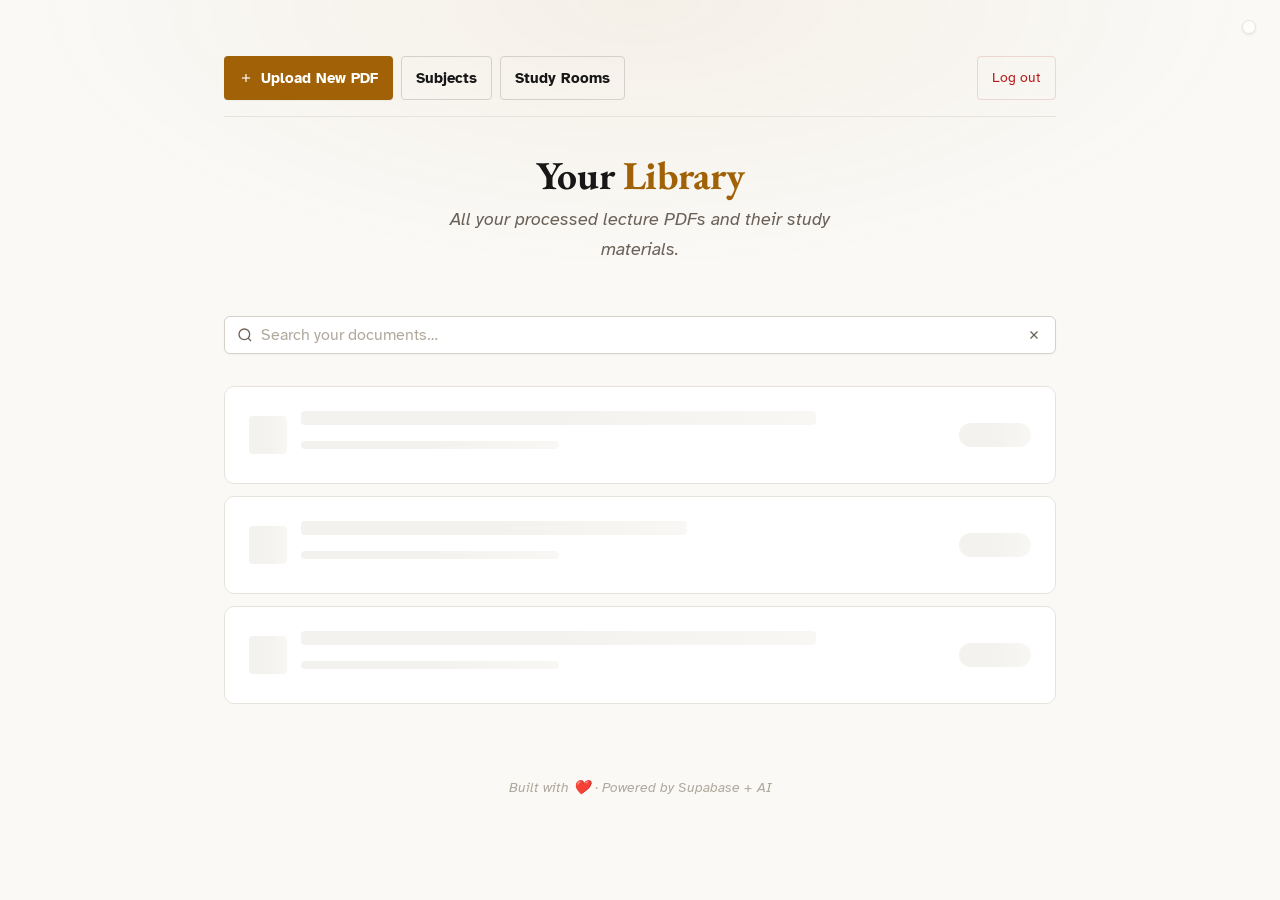
==== commit d50d5adc: "ch-4: add LICENSE, fresh screenshots, slides PDF, updated README - Add MIT LICENSE - Replace screens" ====
--- a/frontend/library.html
+++ b/frontend/library.html
@@ -9,7 +9,7 @@
 </script>
 <title>Smart PDF Summarizer — Library</title>
 <meta name="description" content="Your saved lecture summaries and flashcards."/>
-<link rel="stylesheet" href="css/style.css?v=3"/>
+<link rel="stylesheet" href="css/style.css?v=4"/>
 <script type="importmap">
 { "imports": { "@supabase/supabase-js": "https://esm.sh/@supabase/supabase-js@2" } }
 </script>
@@ -40,6 +40,13 @@
 
   <div id="err-box" role="alert" aria-live="polite"><svg width="17" height="17" viewBox="0 0 24 24" fill="none" stroke="currentColor" stroke-width="2"><circle cx="12" cy="12" r="10"/><line x1="12" y1="8" x2="12" y2="12"/><line x1="12" y1="16" x2="12.01" y2="16"/></svg><span id="err-text"></span></div>
 
+  <div class="search-bar">
+    <svg width="16" height="16" viewBox="0 0 24 24" fill="none" stroke="currentColor" stroke-width="2"><circle cx="11" cy="11" r="8"/><path d="m21 21-4.35-4.35"/></svg>
+    <input type="search" class="search-input" id="search-input" data-i18n-placeholder="searchDocs" placeholder="Search your documents…" autocomplete="off"/>
+    <button class="search-clear" id="search-clear" title="Clear search" hidden aria-label="Clear search">
+      <svg width="14" height="14" viewBox="0 0 24 24" fill="none" stroke="currentColor" stroke-width="2"><line x1="18" y1="6" x2="6" y2="18"/><line x1="6" y1="6" x2="18" y2="18"/></svg>
+    </button>
+  </div>
   <div class="subject-filter" id="subject-filter"></div>
   <div class="doc-list" id="doc-list"></div>
 
@@ -62,41 +69,29 @@
 <script type="module">
 import { sb } from './js/supabase-client.js';
 import { t } from './js/i18n.js';
-import { initUI, renderI18n } from './js/ui-init.js';
+import { renderI18n } from './js/ui-init.js';
 import { esc, fmtDate, renderDocList } from './js/app.js';
-import { injectControlBar } from './js/shared-ui.js';
 import { toast } from './js/toast.js';
 import { confirm } from './js/confirm.js';
 import { getSubjects } from './js/subjects.js';
-injectControlBar();
-
-let session, user;
-try {
-  const sessResp = await sb.auth.getSession();
-  session = sessResp.data?.session;
-  const userResp = await sb.auth.getUser();
-  user = userResp.data?.user;
-} catch (err) {
-  console.error('Auth check failed:', err);
-  session = null;
-  user = null;
-}
-if (!session) { window.location.href = 'index.html'; }
-if (user) document.getElementById('user-email').textContent = user.email;
-document.getElementById('logout-btn').addEventListener('click', async () => {
-  const ok = await confirm(t('logOut') + '?');
-  if (ok) { await sb.auth.signOut(); window.location.href = 'index.html'; }
+import { initPage } from './js/page-init.js';
+
+await initPage({
+  onLangChange: () => { renderI18n(); loadDocs(); document.title = t('appName') + ' — ' + t('libraryTitle'); }
 });
 
 const listEl = document.getElementById('doc-list'), loadingEl = document.getElementById('loading-state'), emptyEl = document.getElementById('empty-state');
 const filterEl = document.getElementById('subject-filter');
-
-let currentDocs = []; // keep reference for delete handler
-let allDocs = []; // unfiltered docs
-let subjects = []; // all subjects
-let activeSubjectId = null; // null = all
-
-// Load subjects for filter
+const searchInput = document.getElementById('search-input');
+const searchClear = document.getElementById('search-clear');
+
+let currentDocs = [];
+let allDocs = [];
+let subjects = [];
+let activeSubjectId = null;
+let searchQuery = '';
+let searchTimeout = null;
+
 async function loadSubjects() {
   subjects = await getSubjects();
   renderSubjectFilter();
@@ -104,7 +99,6 @@
 
 function renderSubjectFilter() {
   filterEl.innerHTML = '';
-  // "All" pill
   const allPill = document.createElement('button');
   allPill.className = 'subject-pill' + (activeSubjectId === null ? ' active' : '');
   allPill.textContent = t('allSubjects');
@@ -114,19 +108,68 @@
   subjects.forEach(s => {
     const pill = document.createElement('button');
     pill.className = 'subject-pill' + (activeSubjectId === s.id ? ' active' : '');
+    pill.style.setProperty('--pill-color', s.color);
     pill.innerHTML = `<span class="subject-dot" style="background:${s.color}"></span> ${esc(s.name)}`;
     pill.addEventListener('click', () => { activeSubjectId = s.id; renderSubjectFilter(); filterDocs(); });
     filterEl.appendChild(pill);
   });
 }
 
-function filterDocs() {
-  if (activeSubjectId === null) {
-    currentDocs = allDocs;
+function applySubjectFilter(docs) {
+  if (activeSubjectId !== null) return docs.filter(d => d.subject_id === activeSubjectId);
+  return docs;
+}
+
+async function filterDocs() {
+  if (!searchQuery) {
+    // No search — use in-memory data with subject filter only
+    currentDocs = applySubjectFilter(allDocs);
+    renderDocs(currentDocs);
+    return;
+  }
+
+  // Server-side full-text search via PostgreSQL tsvector
+  let query = sb.from('documents')
+    .select('id,filename,provider,status,progress,progress_msg,pdf_path,output_prefix,error_msg,page_count,word_count,flashcard_count,quiz_count,language,subject_id,user_id,created_at,subjects(name,color)')
+    .textSearch('search_vector', searchQuery, { type: 'websearch', config: 'english' });
+
+  if (activeSubjectId !== null) {
+    query = query.eq('subject_id', activeSubjectId);
+  }
+
+  const { data, error } = await query.order('created_at', { ascending: false });
+  if (error) {
+    console.error('FTS query failed, falling back to client-side:', error);
+    // Fallback to client-side filter
+    const q = searchQuery.toLowerCase();
+    currentDocs = applySubjectFilter(allDocs).filter(d =>
+      d.filename.toLowerCase().includes(q) ||
+      (d.subjects?.name || '').toLowerCase().includes(q)
+    );
   } else {
-    currentDocs = allDocs.filter(d => d.subject_id === activeSubjectId);
+    currentDocs = data || [];
   }
   renderDocs(currentDocs);
+}
+
+// Wire search (debounced for server-side FTS)
+if (searchInput) {
+  searchInput.addEventListener('input', () => {
+    searchQuery = searchInput.value.trim();
+    if (searchClear) searchClear.hidden = !searchQuery;
+    clearTimeout(searchTimeout);
+    searchTimeout = setTimeout(() => filterDocs(), searchQuery ? 300 : 0);
+  });
+}
+if (searchClear) {
+  searchClear.addEventListener('click', () => {
+    if (searchInput) searchInput.value = '';
+    searchQuery = '';
+    searchClear.hidden = true;
+    clearTimeout(searchTimeout);
+    filterDocs();
+    if (searchInput) searchInput.focus();
+  });
 }
 
 async function deleteDoc(doc, docEl) {
@@ -136,31 +179,20 @@
   docEl.style.opacity = '0.4';
   docEl.style.pointerEvents = 'none';
 
+  const prefix = doc.user_id + '/' + doc.id + '/';
+  try { await sb.storage.from('outputs').remove([prefix+'summary.md',prefix+'key_points.md',prefix+'flashcards.md',prefix+'quiz.md']); } catch (e) { console.warn('Storage outputs cleanup:', e); }
+  const pdfPath = doc.pdf_path ? doc.pdf_path.replace('pdfs/', '') : doc.user_id + '/' + doc.id + '.pdf';
+  try { await sb.storage.from('pdfs').remove([pdfPath]); } catch (e) { console.warn('Storage pdf cleanup:', e); }
+
   try {
-    // Delete output files from storage (summary, key points, flashcards, quiz)
-    const prefix = doc.user_id + '/' + doc.id + '/';
-    await sb.storage.from('outputs').remove([
-      prefix + 'summary.md',
-      prefix + 'key_points.md',
-      prefix + 'flashcards.md',
-      prefix + 'quiz.md',
-    ]);
-
-    // Delete uploaded PDF from storage
-    const pdfPath = doc.pdf_path ? doc.pdf_path.replace('pdfs/', '') : doc.user_id + '/' + doc.id + '.pdf';
-    await sb.storage.from('pdfs').remove([pdfPath]);
-
-    // Delete document row from database
     const { error } = await sb.from('documents').delete().eq('id', doc.id);
     if (error) throw error;
 
-    // Animate out
     docEl.style.transition = 'opacity .25s ease, transform .25s ease';
     docEl.style.transform = 'translateX(20px)';
     docEl.style.opacity = '0';
     setTimeout(() => {
       docEl.remove();
-      // Show empty state if no docs left
       if (listEl.children.length === 0) {
         emptyEl.hidden = false;
       }
@@ -174,7 +206,6 @@
     toast('Failed to delete. Try again.', 'error');
   }
 }
-
 function startDocRename(nameEl, doc) {
   const original = nameEl.textContent;
   const input = document.createElement('input');
@@ -194,7 +225,6 @@
       return;
     }
     const newName = v.endsWith('.pdf') ? v : v + '.pdf';
-    // Update in DB
     const { error } = await sb.from('documents').update({ filename: newName }).eq('id', doc.id);
     if (error) {
       nameEl.textContent = original;
@@ -214,14 +244,12 @@
 
 async function loadDocs() {
   try {
-    const { data: docs, error } = await sb.from('documents').select('*, subjects(name, color)').order('created_at',{ascending:false});
+    const { data: docs, error } = await sb.from('documents').select('id,filename,provider,status,progress,progress_msg,pdf_path,output_prefix,error_msg,page_count,word_count,flashcard_count,quiz_count,language,subject_id,user_id,created_at,subjects(name,color)').order('created_at',{ascending:false});
     allDocs = docs || [];
     loadingEl.style.display='none';
     if (error) { toast(t('somethingWentWrong'), 'error'); return; }
     if (!docs || docs.length===0) { emptyEl.hidden = false; return; }
     emptyEl.hidden = true;
-
-    // Load subjects for filter
     await loadSubjects();
     filterDocs();
   } catch (err) {
@@ -254,7 +282,7 @@
       <div class="doc-info"><span class="doc-name" data-doc-id="${doc.id}" title="Click to rename">${esc(doc.filename)}</span><div class="doc-meta">${meta||fmtDate(doc.created_at)} ${subjectBadge}</div></div>
       <div class="doc-status ${cls}">${label}</div>
       ${proc?'<div class="spinner"></div>':''}
-      <button class="doc-delete-btn" title="Delete" aria-label="Delete ${esc(doc.filename)}">
+      <button class="doc-delete-btn" data-doc-id="${doc.id}" title="Delete" aria-label="Delete ${esc(doc.filename)}">
         <svg width="14" height="14" viewBox="0 0 24 24" fill="none" stroke="currentColor" stroke-width="2"><polyline points="3 6 5 6 21 6"/><path d="M19 6v14a2 2 0 01-2 2H7a2 2 0 01-2-2V6m3 0V4a2 2 0 012-2h4a2 2 0 012 2v2"/></svg>
       </button>`;
       return { html, doc, done };
@@ -269,50 +297,22 @@
     btn.addEventListener('click', e => {
       e.stopPropagation();
       e.preventDefault();
-      const docItem = btn.closest('.doc-item');
-      const idx = [...listEl.children].indexOf(docItem);
-      if (idx >= 0 && idx < docs.length) deleteDoc(docs[idx], docItem);
+      const docId = btn.dataset.docId;
+      const doc = allDocs.find(d => d.id === docId);
+      if (doc) deleteDoc(doc, btn.closest('.doc-item'));
     });
   });
 
-  // Wire up rename on doc-name click
+  // Wire up rename
   listEl.querySelectorAll('.doc-name').forEach(nameEl => {
     nameEl.addEventListener('click', e => {
       e.stopPropagation();
       e.preventDefault();
-      const docItem = nameEl.closest('.doc-item');
-      const idx = [...listEl.children].indexOf(docItem);
-      if (idx >= 0 && idx < docs.length) startDocRename(nameEl, docs[idx]);
+      const docId = nameEl.dataset.docId;
+      const doc = allDocs.find(d => d.id === docId);
+      if (doc) startDocRename(nameEl, doc);
     });
   });
-}
-
-    // Wire up delete buttons
-    listEl.querySelectorAll('.doc-delete-btn').forEach(btn => {
-      btn.addEventListener('click', e => {
-        e.stopPropagation();
-        e.preventDefault();
-        const docItem = btn.closest('.doc-item');
-        const idx = [...listEl.children].indexOf(docItem);
-        if (idx >= 0 && idx < currentDocs.length) deleteDoc(currentDocs[idx], docItem);
-      });
-    });
-
-    // Wire up rename on doc-name click
-    listEl.querySelectorAll('.doc-name').forEach(nameEl => {
-      nameEl.addEventListener('click', e => {
-        e.stopPropagation();
-        e.preventDefault();
-        const docItem = nameEl.closest('.doc-item');
-        const idx = [...listEl.children].indexOf(docItem);
-        if (idx >= 0 && idx < currentDocs.length) startDocRename(nameEl, currentDocs[idx]);
-      });
-    });
-  } catch (err) {
-    console.error('Failed to load documents:', err);
-    toast(t('networkError'), 'error');
-    loadingEl.style.display = 'none';
-  }
 }
 
 function showErr(msg) {
@@ -325,11 +325,9 @@
   }
 }
 
-initUI(() => { renderI18n(); loadDocs(); document.title = t('appName') + ' — ' + t('libraryTitle'); });
-renderI18n();
 document.title = t('appName') + ' — ' + t('libraryTitle');
 
 await loadDocs();
 </script>
 </body>
-</html>
+</html>
--- a/frontend/css/style.css
+++ b/frontend/css/style.css
@@ -137,6 +137,39 @@
 .toggle-pill:hover { border-color: var(--gold); color: var(--text); background: var(--gold-bg); }
 .toggle-pill svg { width: 14px; height: 14px; flex-shrink: 0; }
 
+/* ── Streak flame ───────────────────────────────────────────── */
+.streak-flame {
+  font-size: .78rem; font-weight: 700; color: var(--gold);
+  margin-right: 8px; display: inline-flex; align-items: center; gap: 2px;
+  cursor: default; user-select: none;
+}
+
+/* ── Search bar ─────────────────────────────────────────────── */
+.search-bar {
+  display: flex; align-items: center; gap: 8px;
+  background: var(--surf); border: 1px solid var(--border2);
+  border-radius: var(--r); padding: 8px 12px;
+  margin-bottom: 16px;
+  box-shadow: var(--shadow-sm);
+  transition: border-color .18s ease;
+}
+.search-bar:focus-within {
+  border-color: var(--gold);
+  box-shadow: var(--shadow-md);
+}
+.search-bar svg { flex-shrink: 0; color: var(--muted); }
+.search-input {
+  flex: 1; border: none; background: transparent; outline: none;
+  font-family: var(--font-body); font-size: .9rem; color: var(--text);
+}
+.search-input::placeholder { color: var(--dim); }
+.search-clear {
+  background: none; border: none; cursor: pointer; padding: 2px;
+  color: var(--muted); display: flex; align-items: center;
+  border-radius: 50%;
+}
+.search-clear:hover { color: var(--text); background: var(--surf2); }
+
 /* ── Header ───────────────────────────────────────────────── */
 header { text-align: center; margin-bottom: 52px; }
 .logo {
@@ -350,6 +383,47 @@
 .prov-btn .prov-sub { font-size: .72rem; color: var(--muted); display: block; margin-top: 2px; }
 .prov-btn:hover { border-color: var(--gold); }
 .prov-btn.active { border-color: var(--gold); background: var(--gold-bg); box-shadow: var(--shadow-sm); }
+.prov-btn:disabled { opacity: .45; cursor: not-allowed; pointer-events: none; }
+
+/* ── Provider Info & Warnings ──────────────────────────── */
+.provider-info { margin-bottom: 20px; }
+.provider-cap {
+  display: flex; align-items: flex-start; gap: 8px;
+  font-size: .8rem; color: var(--muted); line-height: 1.4;
+  padding: 8px 12px; background: var(--surf2); border-radius: var(--rs);
+  border: 1px solid var(--border);
+}
+.provider-cap svg { flex-shrink: 0; margin-top: 1px; }
+.lang-warning {
+  display: flex; align-items: flex-start; gap: 8px;
+  font-size: .8rem; color: var(--amber); line-height: 1.4;
+  padding: 8px 12px; background: var(--amber-bg); border-radius: var(--rs);
+  border: 1px solid var(--amber-border);
+  margin-bottom: 20px;
+}
+.lang-warning svg { flex-shrink: 0; margin-top: 1px; }
+.proxy-warning {
+  display: flex; align-items: flex-start; gap: 8px;
+  font-size: .8rem; color: var(--muted); line-height: 1.4;
+  padding: 8px 12px; background: var(--surf2); border-radius: var(--rs);
+  border: 1px solid var(--border);
+  margin-bottom: 20px;
+}
+.proxy-warning svg { flex-shrink: 0; margin-top: 1px; }
+
+/* ── Form Utilities ─────────────────────────────────────── */
+.form-row { display: flex; gap: 10px; align-items: flex-end; flex-wrap: wrap; }
+.form-row-center { display: flex; gap: 10px; align-items: flex-end; }
+.form-input {
+  width: 100%; padding: 10px 12px;
+  border: 1px solid var(--border2); border-radius: var(--rs);
+  background: var(--bg); color: var(--text);
+  font-family: var(--font-body); font-size: .88rem; outline: none;
+}
+.form-input:focus { border-color: var(--gold); }
+.form-flex-1 { flex: 1; min-width: 180px; }
+.form-actions { display: flex; gap: 8px; flex-wrap: wrap; }
+.form-actions-right { margin-top: 14px; text-align: right; }
 
 /* ── Progress ─────────────────────────────────────────────── */
 #prog-section { display: none; margin-bottom: 20px; }
@@ -378,6 +452,76 @@
   animation: spin .7s linear infinite; flex-shrink: 0;
 }
 @keyframes spin { to { transform: rotate(360deg); } }
+
+/* ── Phase pipeline ────────────────────────────────────────── */
+.phase-pipeline {
+  display: flex; align-items: center; justify-content: center;
+  gap: 0; margin: 22px 0 18px; flex-wrap: wrap;
+}
+.phase-step {
+  display: flex; flex-direction: column; align-items: center; gap: 6px;
+  opacity: .38; transition: opacity .35s;
+}
+.phase-step.active { opacity: 1; }
+.phase-step.done  { opacity: .85; }
+.phase-dot {
+  width: 34px; height: 34px; border-radius: 50%;
+  display: flex; align-items: center; justify-content: center;
+  border: 2px solid var(--border2);
+  background: var(--surf);
+  color: var(--muted);
+  transition: all .4s;
+  position: relative;
+}
+.phase-step.active .phase-dot {
+  border-color: var(--gold);
+  box-shadow: 0 0 8px color-mix(in srgb, var(--gold) 35%, transparent);
+  animation: pulse-dot 2s ease-in-out infinite;
+}
+.phase-step.done .phase-dot {
+  border-color: var(--gold);
+  background: var(--gold);
+  color: #fff;
+}
+@keyframes pulse-dot {
+  0%, 100% { box-shadow: 0 0 6px color-mix(in srgb, var(--gold) 30%, transparent); }
+  50%      { box-shadow: 0 0 16px color-mix(in srgb, var(--gold) 55%, transparent); }
+}
+.phase-dot svg { width: 15px; height: 15px; }
+.phase-label {
+  font-size: .72rem; font-weight: 500; color: var(--muted);
+  white-space: nowrap;
+}
+.phase-line {
+  width: 28px; height: 1.5px;
+  background: var(--border2);
+  margin: 0 6px 20px;
+  transition: background .5s;
+}
+.phase-line.done { background: var(--gold); }
+
+/* ── Processing skeleton preview ───────────────────────────── */
+.processing-skeleton {
+  margin-top: 18px;
+}
+.processing-skeleton .skeleton-card {
+  padding: 20px 24px;
+}
+.processing-skeleton .skeleton-pills {
+  display: flex; gap: 10px; margin-bottom: 22px;
+}
+.processing-skeleton .skeleton-pills .skeleton-pill {
+  height: 26px; width: 80px; border-radius: 99px;
+}
+.skeleton-label {
+  text-align: center; font-size: .82rem; color: var(--muted);
+  margin-top: 12px;
+  animation: fade-pulse 3s ease-in-out infinite;
+}
+@keyframes fade-pulse {
+  0%, 100% { opacity: 0.5; }
+  50%      { opacity: 1; }
+}
 
 /* ── Error ────────────────────────────────────────────────── */
 #err-box {
@@ -694,8 +838,9 @@
   color: var(--muted); cursor: pointer; transition: all .18s ease;
   font-family: var(--font-body); white-space: nowrap;
 }
-.subject-pill:hover { border-color: var(--gold); color: var(--text); }
-.subject-pill.active { background: var(--gold-bg); border-color: var(--gold); color: var(--text); font-weight: 600; }
+.subject-pill { border-color: var(--border2); }
+.subject-pill:hover { border-color: var(--pill-color, var(--gold)); background: color-mix(in srgb, var(--pill-color, var(--gold)) 8%, transparent); color: var(--text); }
+.subject-pill.active { border-color: var(--pill-color, var(--gold)); background: color-mix(in srgb, var(--pill-color, var(--gold)) 12%, transparent); color: var(--text); font-weight: 600; }
 .subject-pill .pill-count {
   font-size: .66rem; color: var(--dim); margin-left: 2px;
 }
@@ -705,7 +850,14 @@
 .subject-row {
   display: flex; align-items: center; gap: 12px;
   background: var(--surf); border: 1px solid var(--border);
+  border-left: 4px solid var(--row-color, var(--border));
   border-radius: var(--r); padding: 12px 16px;
+  transition: all .18s ease;
+}
+.subject-row:hover {
+  background: color-mix(in srgb, var(--row-color, var(--gold)) 8%, var(--surf));
+  border-color: color-mix(in srgb, var(--row-color, var(--gold)) 30%, var(--border));
+  transform: translateX(2px);
 }
 .subject-row .subject-name { flex: 1; font-weight: 500; font-size: .92rem; }
 .subject-row .subject-actions { display: flex; gap: 6px; }
@@ -856,6 +1008,18 @@
   cursor: pointer; transition: all .18s ease;
 }
 .room-card:hover { border-color: var(--gold); transform: translateX(2px); }
+.room-card { position: relative; }
+.room-card-delete {
+  position: absolute; top: 14px; right: 14px;
+  background: none; border: none; color: var(--dim); cursor: pointer;
+  padding: 6px; border-radius: var(--rs); flex-shrink: 0;
+  opacity: .5; transition: opacity .15s ease, color .15s ease;
+  display: flex; align-items: center; justify-content: center;
+  min-width: 32px; min-height: 32px;
+}
+.room-card:hover .room-card-delete { opacity: 1; }
+.room-card-delete:hover { color: var(--red); background: var(--red-bg); opacity: 1; }
+.room-card-delete:focus-visible { opacity: 1; outline: 2px solid var(--gold); outline-offset: 2px; }
 .room-name { font-weight: 600; font-size: 1rem; margin-bottom: 4px; }
 .room-meta { font-size: .78rem; color: var(--muted); }
 .room-invite-box {
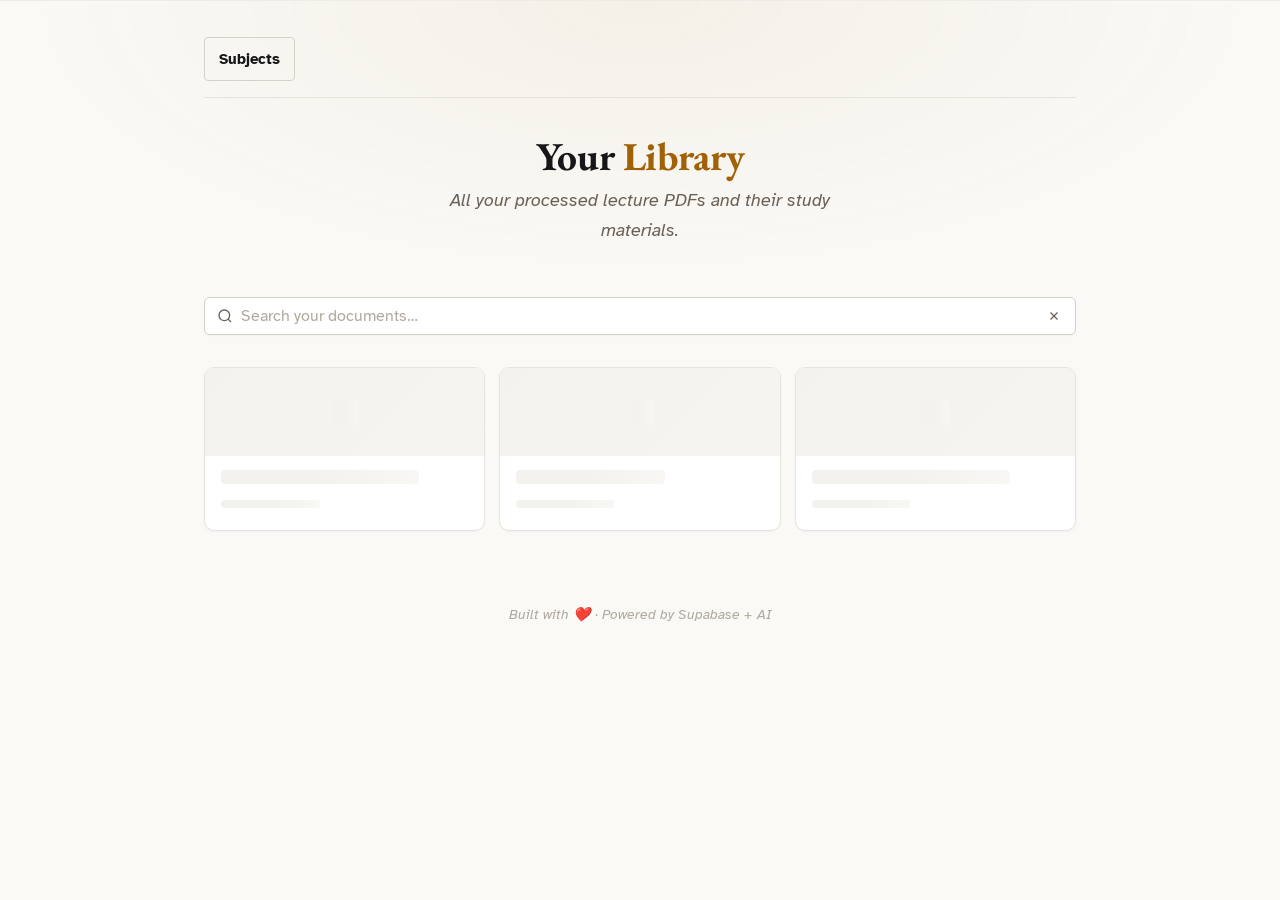
==== commit 5df8509b: "feat: redesign UI — sticky nav, cinematic upload, library card grid Navigation: - Replace floating c" ====
--- a/frontend/library.html
+++ b/frontend/library.html
@@ -20,16 +20,7 @@
 <div class="wrap">
   <div class="top-bar">
     <div style="display:flex;gap:8px;flex-wrap:wrap">
-      <a href="upload.html" class="btn btn-accent btn-sm">
-        <svg width="14" height="14" viewBox="0 0 24 24" fill="none" stroke="currentColor" stroke-width="2"><line x1="12" y1="5" x2="12" y2="19"/><line x1="5" y1="12" x2="19" y2="12"/></svg>
-        <span data-i18n="uploadNewPDF">Upload New PDF</span>
-      </a>
       <a href="subjects.html" class="btn btn-ghost btn-sm" data-i18n="subjects">Subjects</a>
-      <a href="rooms.html" class="btn btn-ghost btn-sm" data-i18n="studyRooms">Study Rooms</a>
-    </div>
-    <div class="user-info">
-      <span class="user-email" id="user-email"></span>
-      <button class="btn btn-danger btn-xs" id="logout-btn" data-i18n="logOut">Log out</button>
     </div>
   </div>
 
@@ -48,7 +39,7 @@
     </button>
   </div>
   <div class="subject-filter" id="subject-filter"></div>
-  <div class="doc-list" id="doc-list"></div>
+  <div class="doc-grid" id="doc-list"></div>
 
   <div class="empty-state" id="empty-state" hidden>
     <svg viewBox="0 0 24 24" fill="none" stroke="currentColor" stroke-width="1.5"><path d="M14 2H6a2 2 0 0 0-2 2v16a2 2 0 0 0 2 2h12a2 2 0 0 0 2-2V8z"/><polyline points="14 2 14 8 20 8"/><line x1="12" y1="18" x2="12" y2="12"/><line x1="9" y1="15" x2="15" y2="15"/></svg>
@@ -57,10 +48,10 @@
     <a href="upload.html" class="btn btn-accent" data-i18n="uploadNewPDF">Upload PDF</a>
   </div>
 
-  <div id="loading-state">
-    <div class="skeleton-card"><div class="skeleton-row"><div class="skeleton skeleton-icon"></div><div class="skeleton-body"><div class="skeleton skeleton-line w-80"></div><div class="skeleton skeleton-line w-40 h-8"></div></div><div class="skeleton skeleton-pill"></div></div></div>
-    <div class="skeleton-card"><div class="skeleton-row"><div class="skeleton skeleton-icon"></div><div class="skeleton-body"><div class="skeleton skeleton-line w-60"></div><div class="skeleton skeleton-line w-40 h-8"></div></div><div class="skeleton skeleton-pill"></div></div></div>
-    <div class="skeleton-card"><div class="skeleton-row"><div class="skeleton skeleton-icon"></div><div class="skeleton-body"><div class="skeleton skeleton-line w-80"></div><div class="skeleton skeleton-line w-40 h-8"></div></div><div class="skeleton skeleton-pill"></div></div></div>
+  <div id="loading-state" class="doc-grid">
+    <div class="doc-card" style="pointer-events:none"><div class="card-thumb"><div class="skeleton" style="width:28px;height:28px;border-radius:6px"></div></div><div class="card-body"><div class="skeleton skeleton-line w-80" style="margin-bottom:8px"></div><div class="skeleton skeleton-line w-40 h-8"></div></div></div>
+    <div class="doc-card" style="pointer-events:none"><div class="card-thumb"><div class="skeleton" style="width:28px;height:28px;border-radius:6px"></div></div><div class="card-body"><div class="skeleton skeleton-line w-60" style="margin-bottom:8px"></div><div class="skeleton skeleton-line w-40 h-8"></div></div></div>
+    <div class="doc-card" style="pointer-events:none"><div class="card-thumb"><div class="skeleton" style="width:28px;height:28px;border-radius:6px"></div></div><div class="card-body"><div class="skeleton skeleton-line w-80" style="margin-bottom:8px"></div><div class="skeleton skeleton-line w-40 h-8"></div></div></div>
   </div>
 
   <footer data-i18n="footer">Built with ❤️ · Powered by Supabase + AI</footer>
@@ -267,29 +258,53 @@
     }
     emptyEl.hidden = true;
 
-    const docItems = docs.map(doc => {
-      const done=doc.status==='done', proc=doc.status==='processing';
+    docs.forEach(doc => {
+      const done=doc.status==='done', proc=doc.status==='processing', err=doc.status==='error';
       const cls=done?'done':(proc?'processing':'error');
       const label=done?t('done'):(proc?t('processing'):t('error'));
-      const icon=done
-        ? '<svg width="20" height="20" viewBox="0 0 24 24" fill="none" stroke="currentColor" stroke-width="2"><polyline points="20 6 9 17 4 12"/></svg>'
+      const thumbCls = proc ? 'proc-thumb' : err ? 'err-thumb' : '';
+      const thumbIcon = done
+        ? '<svg viewBox="0 0 24 24" fill="none" stroke="currentColor" stroke-width="1.5"><path d="M14 2H6a2 2 0 0 0-2 2v16a2 2 0 0 0 2 2h12a2 2 0 0 0 2-2V8z"/><path d="M14 2v6h6"/></svg>'
         : proc
-        ? '<svg width="20" height="20" viewBox="0 0 24 24" fill="none" stroke="currentColor" stroke-width="2"><circle cx="12" cy="12" r="10"/><polyline points="12 6 12 12 16 14"/></svg>'
-        : '<svg width="20" height="20" viewBox="0 0 24 24" fill="none" stroke="currentColor" stroke-width="2"><circle cx="12" cy="12" r="10"/><line x1="12" y1="8" x2="12" y2="12"/><line x1="12" y1="16" x2="12.01" y2="16"/></svg>';
-      const meta=[doc.page_count?doc.page_count+' '+t('pages'):'', doc.word_count?doc.word_count.toLocaleString()+' '+t('words'):'', doc.flashcard_count?doc.flashcard_count+' '+t('flashcards'):'', doc.provider==='gemini'?'Gemini':'Claude'].filter(Boolean).join(' · ');
+        ? '<svg viewBox="0 0 24 24" fill="none" stroke="currentColor" stroke-width="1.5"><circle cx="12" cy="12" r="10"/><path d="M12 6v6l4 2"/></svg>'
+        : '<svg viewBox="0 0 24 24" fill="none" stroke="currentColor" stroke-width="1.5"><circle cx="12" cy="12" r="10"/><path d="M15 9l-6 6M9 9l6 6"/></svg>';
+      const provCls = doc.provider==='gemini' ? 'gemini' : 'claude';
+      const provLetter = doc.provider==='gemini' ? 'G' : 'C';
       const subjectBadge = doc.subjects ? `<span class="subject-badge" style="color:${doc.subjects.color};border-color:${doc.subjects.color}40;background:${doc.subjects.color}10"><span class="subject-dot" style="background:${doc.subjects.color}"></span>${esc(doc.subjects.name)}</span>` : '';
-      const html = `<div class="doc-icon ${done?'done':(proc?'proc':'')}">${icon}</div>
-      <div class="doc-info"><span class="doc-name" data-doc-id="${doc.id}" title="Click to rename">${esc(doc.filename)}</span><div class="doc-meta">${meta||fmtDate(doc.created_at)} ${subjectBadge}</div></div>
-      <div class="doc-status ${cls}">${label}</div>
-      ${proc?'<div class="spinner"></div>':''}
-      <button class="doc-delete-btn" data-doc-id="${doc.id}" title="Delete" aria-label="Delete ${esc(doc.filename)}">
-        <svg width="14" height="14" viewBox="0 0 24 24" fill="none" stroke="currentColor" stroke-width="2"><polyline points="3 6 5 6 21 6"/><path d="M19 6v14a2 2 0 01-2 2H7a2 2 0 01-2-2V6m3 0V4a2 2 0 012-2h4a2 2 0 012 2v2"/></svg>
-      </button>`;
-      return { html, doc, done };
-    });
-
-    renderDocList(listEl, docItems, ({ doc, done }) => {
-      if (done) window.location.href = 'view.html?id=' + doc.id;
+
+      const card = document.createElement('div');
+      card.className = 'doc-card';
+      card.style.animationDelay = (Array.from(listEl.children).length * 40) + 'ms';
+      card.innerHTML = `
+        <div class="card-thumb ${thumbCls}">${thumbIcon}</div>
+        <div class="card-body">
+          <div class="card-title" title="${esc(doc.filename)}">${esc(doc.filename)}</div>
+          <div class="card-meta">
+            <span class="provider-icon ${provCls}">${provLetter}</span>
+            <span class="doc-status ${cls}">${label}</span>
+            ${subjectBadge}
+          </div>
+        </div>
+        <div class="card-footer">
+          <span style="font-size:.72rem;color:var(--muted)">${fmtDate(doc.created_at)}</span>
+          <div class="card-actions">
+            ${done ? `<button class="doc-rename-btn" data-doc-id="${doc.id}" title="Rename"><svg width="12" height="12" viewBox="0 0 24 24" fill="none" stroke="currentColor" stroke-width="2"><path d="M11 4H4a2 2 0 0 0-2 2v14a2 2 0 0 0 2 2h14a2 2 0 0 0 2-2v-7"/><path d="M18.5 2.5a2.121 2.121 0 0 1 3 3L12 15l-4 1 1-4 9.5-9.5z"/></svg></button>` : ''}
+            <button class="doc-delete-btn" data-doc-id="${doc.id}" title="Delete" aria-label="Delete ${esc(doc.filename)}">
+              <svg width="12" height="12" viewBox="0 0 24 24" fill="none" stroke="currentColor" stroke-width="2"><polyline points="3 6 5 6 21 6"/><path d="M19 6v14a2 2 0 01-2 2H7a2 2 0 01-2-2V6m3 0V4a2 2 0 012-2h4a2 2 0 012 2v2"/></svg>
+            </button>
+          </div>
+        </div>`;
+
+      if (done) {
+        card.addEventListener('click', () => { window.location.href = 'view.html?id=' + doc.id; });
+        card.tabIndex = 0;
+        card.setAttribute('role', 'button');
+      }
+      if (proc) {
+        card.style.opacity = '.7';
+        card.style.cursor = 'default';
+      }
+      listEl.appendChild(card);
     });
 
   // Wire up delete buttons
@@ -299,18 +314,22 @@
       e.preventDefault();
       const docId = btn.dataset.docId;
       const doc = allDocs.find(d => d.id === docId);
-      if (doc) deleteDoc(doc, btn.closest('.doc-item'));
+      if (doc) deleteDoc(doc, btn.closest('.doc-card'));
     });
   });
 
-  // Wire up rename
-  listEl.querySelectorAll('.doc-name').forEach(nameEl => {
-    nameEl.addEventListener('click', e => {
+  // Wire up rename buttons
+  listEl.querySelectorAll('.doc-rename-btn').forEach(btn => {
+    btn.addEventListener('click', e => {
       e.stopPropagation();
       e.preventDefault();
-      const docId = nameEl.dataset.docId;
+      const docId = btn.dataset.docId;
       const doc = allDocs.find(d => d.id === docId);
-      if (doc) startDocRename(nameEl, doc);
+      const card = btn.closest('.doc-card');
+      if (doc && card) {
+        const titleEl = card.querySelector('.card-title');
+        startDocRename(titleEl, doc);
+      }
     });
   });
 }
--- a/frontend/css/style.css
+++ b/frontend/css/style.css
@@ -116,26 +116,58 @@
 }
 
 /* ── Layout ───────────────────────────────────────────────── */
-.wrap { position: relative; z-index: 1; max-width: 680px; margin: 0 auto; padding: 56px 24px 96px; }
-
-/* ── Control Bar ──────────────────────────────────────────── */
+.wrap { position: relative; z-index: 1; max-width: 680px; margin: 0 auto; padding: 36px 24px 96px; }
+
+/* ── Top Navigation Bar ──────────────────────────────────── */
 .control-bar {
-  display: flex; gap: 6px; position: fixed; top: 20px; right: 24px; z-index: 100;
+  position: sticky; top: 0; z-index: 100;
   backdrop-filter: blur(12px); -webkit-backdrop-filter: blur(12px);
-  background: color-mix(in srgb, var(--surf) 80%, transparent);
-  padding: 6px; border-radius: 99px; border: 1px solid var(--border);
-  box-shadow: var(--shadow-md);
-}
-.toggle-pill {
-  display: inline-flex; align-items: center; gap: 5px;
-  padding: 6px 12px; border-radius: 99px; font-size: .72rem; font-weight: 600;
-  border: 1px solid var(--border2); background: var(--surf);
-  color: var(--muted); cursor: pointer; transition: all .18s ease;
-  font-family: var(--font-body); white-space: nowrap;
-  box-shadow: var(--shadow-sm);
-}
-.toggle-pill:hover { border-color: var(--gold); color: var(--text); background: var(--gold-bg); }
-.toggle-pill svg { width: 14px; height: 14px; flex-shrink: 0; }
+  background: color-mix(in srgb, var(--bg) 85%, transparent);
+  border-bottom: 1px solid color-mix(in srgb, var(--border) 60%, transparent);
+}
+.control-bar .nav-left {
+  display: flex; align-items: center; gap: 24px;
+}
+.control-bar .nav-right {
+  display: flex; align-items: center; gap: 10px;
+}
+.logo-link {
+  font-family: var(--font-heading); font-size: 1.1rem; font-weight: 700;
+  color: var(--text); text-decoration: none; display: flex; align-items: center; gap: 4px;
+  white-space: nowrap;
+}
+.nav-links {
+  display: flex; gap: 4px;
+}
+.nav-link {
+  text-decoration: none; color: var(--muted);
+  font: 500 .78rem/1 var(--font-body);
+  padding: 6px 12px; border-radius: var(--rs);
+  transition: all .15s ease;
+}
+.nav-link:hover { color: var(--text); background: var(--gold-bg); }
+.nav-link.active { color: var(--gold); font-weight: 600; }
+.streak-badge {
+  display: inline-flex; align-items: center; gap: 4px;
+  font-size: .72rem; font-weight: 700; color: var(--gold);
+  padding: 4px 10px; border-radius: 99px;
+  background: linear-gradient(135deg, rgba(161,98,7,.08), rgba(161,98,7,.04));
+  border: 1px solid var(--gold-border);
+}
+[data-theme="dark"] .streak-badge {
+  background: linear-gradient(135deg, rgba(212,168,83,.1), rgba(212,168,83,.05));
+}
+.icon-btn {
+  width: 32px; height: 32px; border-radius: var(--rs);
+  border: 1px solid var(--border); background: transparent;
+  color: var(--muted); cursor: pointer;
+  display: flex; align-items: center; justify-content: center;
+  font-size: .78rem; font-family: var(--font-body); font-weight: 600;
+  transition: all .15s ease;
+}
+.icon-btn:hover { background: var(--gold-bg); border-color: var(--gold); color: var(--text); }
+.icon-btn svg { width: 15px; height: 15px; flex-shrink: 0; }
+.font-size-btn { font-size: .72rem; min-width: 32px; }
 
 /* ── Streak flame ───────────────────────────────────────────── */
 .streak-flame {
@@ -323,24 +355,97 @@
 #drop-zone {
   border: 2px dashed var(--border2); border-radius: var(--xl);
   padding: 52px 24px; text-align: center; cursor: pointer;
-  transition: all .2s ease; background: var(--surf2);
-}
+  transition: all .25s ease; background: var(--surf2);
+  position: relative; overflow: hidden;
+}
+#drop-zone::before {
+  content: ''; position: absolute; inset: -2px;
+  background: linear-gradient(135deg, var(--gold), transparent 40%, transparent 60%, var(--gold));
+  border-radius: var(--xl); opacity: 0; transition: opacity .4s; z-index: 0;
+}
+#drop-zone::after {
+  content: ''; position: absolute; inset: 1px;
+  background: var(--surf2); border-radius: calc(var(--xl) - 1px); z-index: 0;
+}
+#drop-zone > * { position: relative; z-index: 1; }
+#drop-zone:hover::before { opacity: .12; }
 #drop-zone:hover, #drop-zone.over {
   border-color: var(--gold); background: var(--gold-bg);
+  box-shadow: 0 0 20px color-mix(in srgb, var(--gold) 12%, transparent);
 }
 .drop-icon {
-  width: 56px; height: 56px; margin: 0 auto 16px;
+  width: 72px; height: 72px; margin: 0 auto 20px;
   border-radius: var(--xl); display: flex; align-items: center; justify-content: center;
-  color: var(--gold); transition: transform .3s ease, color .3s ease;
-}
-.drop-icon svg { width: 32px; height: 32px; }
+  color: var(--gold); transition: transform .4s ease, box-shadow .4s ease;
+}
+.drop-icon svg { width: 36px; height: 36px; }
 #drop-zone:hover .drop-icon,
 #drop-zone.over .drop-icon {
   transform: translateY(-4px) scale(1.08);
-  color: var(--primary);
-}
-.drop-title { font-size: 1.02rem; font-weight: 600; margin-bottom: 4px; font-family: var(--font-heading); }
+  box-shadow: 0 0 16px color-mix(in srgb, var(--gold) 25%, transparent);
+}
+.drop-title { font-size: 1.15rem; font-weight: 600; margin-bottom: 6px; font-family: var(--font-heading); }
 .drop-sub { font-size: .88rem; color: var(--muted); }
+
+/* ── Cinematic Upload Layout ─────────────────────────────── */
+.upload-hero {
+  text-align: center; margin-bottom: 48px;
+}
+.upload-hero .logo { font-size: clamp(1.8rem, 4vw, 2.4rem); margin-bottom: 8px; }
+.upload-hero .subtitle { margin-bottom: 32px; }
+.upload-hero-card {
+  max-width: 720px; margin: 0 auto;
+}
+.upload-hero-card #drop-zone {
+  padding: 64px 32px;
+}
+.upload-hero-card #drop-zone .drop-icon {
+  width: 80px; height: 80px;
+}
+.upload-hero-card #drop-zone .drop-icon svg { width: 40px; height: 40px; }
+
+/* ── Floating Bottom Bar ─────────────────────────────────── */
+.bottom-bar {
+  position: fixed; bottom: 0; left: 0; right: 0; z-index: 100;
+  background: color-mix(in srgb, var(--bg) 88%, transparent);
+  backdrop-filter: blur(16px); -webkit-backdrop-filter: blur(16px);
+  border-top: 1px solid color-mix(in srgb, var(--border) 60%, transparent);
+  padding: 12px 24px; display: flex; align-items: center; gap: 16px;
+  justify-content: center; flex-wrap: wrap;
+  box-shadow: 0 -4px 20px color-mix(in srgb, var(--bg) 60%, transparent);
+}
+[data-theme="dark"] .bottom-bar {
+  box-shadow: 0 -4px 20px rgba(0,0,0,.3);
+}
+.bar-group { display: flex; align-items: center; gap: 8px; }
+.bar-label {
+  font-size: .68rem; font-weight: 600; color: var(--muted);
+  text-transform: uppercase; letter-spacing: .04em;
+}
+.bar-pills { display: flex; gap: 6px; }
+.bar-pill {
+  padding: 6px 14px; border-radius: 99px; font-size: .78rem; font-weight: 600;
+  border: 1px solid var(--border2); background: transparent;
+  color: var(--muted); cursor: pointer; transition: all .18s ease;
+  font-family: var(--font-body);
+}
+.bar-pill:hover { border-color: var(--gold); color: var(--text); }
+.bar-pill.active { background: var(--gold); color: #fff; border-color: var(--gold); }
+.bar-divider { width: 1px; height: 24px; background: var(--border); }
+.bar-select {
+  padding: 7px 12px; border-radius: var(--rs); font-size: .78rem;
+  border: 1px solid var(--border2); background: var(--bg); color: var(--text);
+  font-family: var(--font-body); outline: none; cursor: pointer;
+}
+.bar-select:focus { border-color: var(--gold); }
+.bar-btn {
+  padding: 9px 22px; border-radius: 99px; font-size: .85rem; font-weight: 600;
+  border: none; cursor: pointer; transition: all .18s ease;
+  font-family: var(--font-body);
+}
+.bar-btn-accent { background: var(--gold); color: #fff; }
+.bar-btn-accent:hover { filter: brightness(1.1); transform: scale(1.03); }
+.bar-btn-accent:disabled { opacity: .35; pointer-events: none; }
 
 #file-input { display: none; }
 
@@ -686,6 +791,66 @@
 .empty-state h3 { font-family: var(--font-heading); font-size: 1.2rem; color: var(--text); margin-bottom: 8px; }
 .empty-state p { font-size: .92rem; margin-bottom: 20px; }
 
+/* ── Library Card Grid ────────────────────────────────────── */
+.doc-grid {
+  display: grid; grid-template-columns: repeat(auto-fill, minmax(260px, 1fr)); gap: 14px;
+}
+.doc-card {
+  background: var(--surf); border: 1px solid var(--border);
+  border-radius: var(--xl); overflow: hidden;
+  cursor: pointer; transition: all .2s ease;
+  box-shadow: var(--shadow-sm);
+}
+.doc-card:hover {
+  border-color: var(--gold); transform: translateY(-2px);
+  box-shadow: var(--shadow-lg);
+}
+.doc-card .card-thumb {
+  height: 88px; background: linear-gradient(135deg, var(--surf2), color-mix(in srgb, var(--surf2) 70%, var(--bg)));
+  display: flex; align-items: center; justify-content: center;
+  position: relative;
+}
+.doc-card .card-thumb svg { width: 28px; height: 28px; color: var(--dim); opacity: .5; }
+.doc-card .card-thumb.proc-thumb { background: linear-gradient(135deg, rgba(146,64,14,.06), rgba(251,191,36,.08)); }
+.doc-card .card-thumb.err-thumb { background: linear-gradient(135deg, rgba(185,28,28,.06), rgba(239,68,68,.08)); }
+.doc-card .card-body { padding: 14px 16px 12px; }
+.doc-card .card-title {
+  font: 500 .88rem/1.3 var(--font-body); margin-bottom: 8px;
+  white-space: nowrap; overflow: hidden; text-overflow: ellipsis;
+  color: var(--text);
+}
+.doc-card .card-meta {
+  display: flex; align-items: center; gap: 8px;
+}
+.doc-card .provider-icon {
+  width: 18px; height: 18px; border-radius: 4px;
+  display: inline-flex; align-items: center; justify-content: center;
+  font-size: 10px; font-weight: 700;
+}
+.doc-card .provider-icon.claude { background: rgba(124,58,237,.1); color: #7c3aed; }
+.doc-card .provider-icon.gemini { background: rgba(37,99,235,.1); color: #2563eb; }
+[data-theme="dark"] .doc-card .provider-icon.claude { background: rgba(167,139,250,.12); color: #a78bfa; }
+[data-theme="dark"] .doc-card .provider-icon.gemini { background: rgba(96,165,250,.12); color: #60a5fa; }
+.doc-card .card-footer {
+  padding: 10px 16px; border-top: 1px solid var(--border);
+  display: flex; align-items: center; justify-content: space-between;
+}
+.doc-card .card-footer .doc-status {
+  font-size: .66rem; font-weight: 600; padding: 3px 10px; border-radius: 99px;
+  letter-spacing: .03em;
+}
+.doc-card .card-actions {
+  display: flex; gap: 4px; opacity: 0; transition: opacity .15s ease;
+}
+.doc-card:hover .card-actions { opacity: 1; }
+.doc-card .card-actions button {
+  background: none; border: none; color: var(--dim); cursor: pointer;
+  padding: 4px 6px; border-radius: var(--rs); transition: all .15s ease;
+  display: flex; align-items: center; justify-content: center;
+  min-width: 28px; min-height: 28px;
+}
+.doc-card .card-actions button:hover { color: var(--red); background: var(--red-bg); }
+
 /* ── Top Bar ──────────────────────────────────────────────── */
 .top-bar {
   display: flex; align-items: center; justify-content: space-between;
@@ -754,6 +919,9 @@
 }
 /* ── Document list stagger ────────────────────────────────── */
 .doc-item {
+  animation: fadeInUp .35s ease both;
+}
+.doc-card {
   animation: fadeInUp .35s ease both;
 }
 
@@ -1064,26 +1232,31 @@
 
 /* ── Responsive ───────────────────────────────────────────── */
 @media (max-width: 900px) {
-  .wrap { padding: 40px 16px 72px; }
+  .wrap { padding: 28px 16px 100px; }
   .card { padding: 24px; }
   .md { padding: 0; }
   #drop-zone { padding: 36px 16px; }
+  .upload-hero-card #drop-zone { padding: 48px 20px; }
   .fc-grid { grid-template-columns: 1fr; }
   .fc { min-height: 120px; }
   .fc-inner > * { min-height: 120px; }
   .logo { font-size: 1.8rem; }
   .provider-toggle { flex-direction: column; }
   .top-bar { flex-direction: column; align-items: flex-start; }
-  .control-bar { top: 12px; right: 12px; }
+  .control-bar .nav-links { display: none; }
+  .doc-grid { grid-template-columns: 1fr; }
+  .bottom-bar { padding: 10px 12px; gap: 8px; }
+  .bar-divider { display: none; }
 }
 
 /* ── Desktop layout (≥900px) ──────────────────────────────── */
 @media (min-width: 900px) {
-  .wrap { max-width: 880px; }
+  .wrap { max-width: 920px; }
   .card { padding: 40px; }
   .fc-grid { grid-template-columns: repeat(2, minmax(280px, 1fr)); }
   .tab { padding: 12px 24px; font-size: .92rem; }
   #drop-zone { padding: 56px 32px; }
+  .doc-grid { grid-template-columns: repeat(auto-fill, minmax(260px, 1fr)); }
 }
 
 /* ── Print styles ─────────────────────────────────────────── */
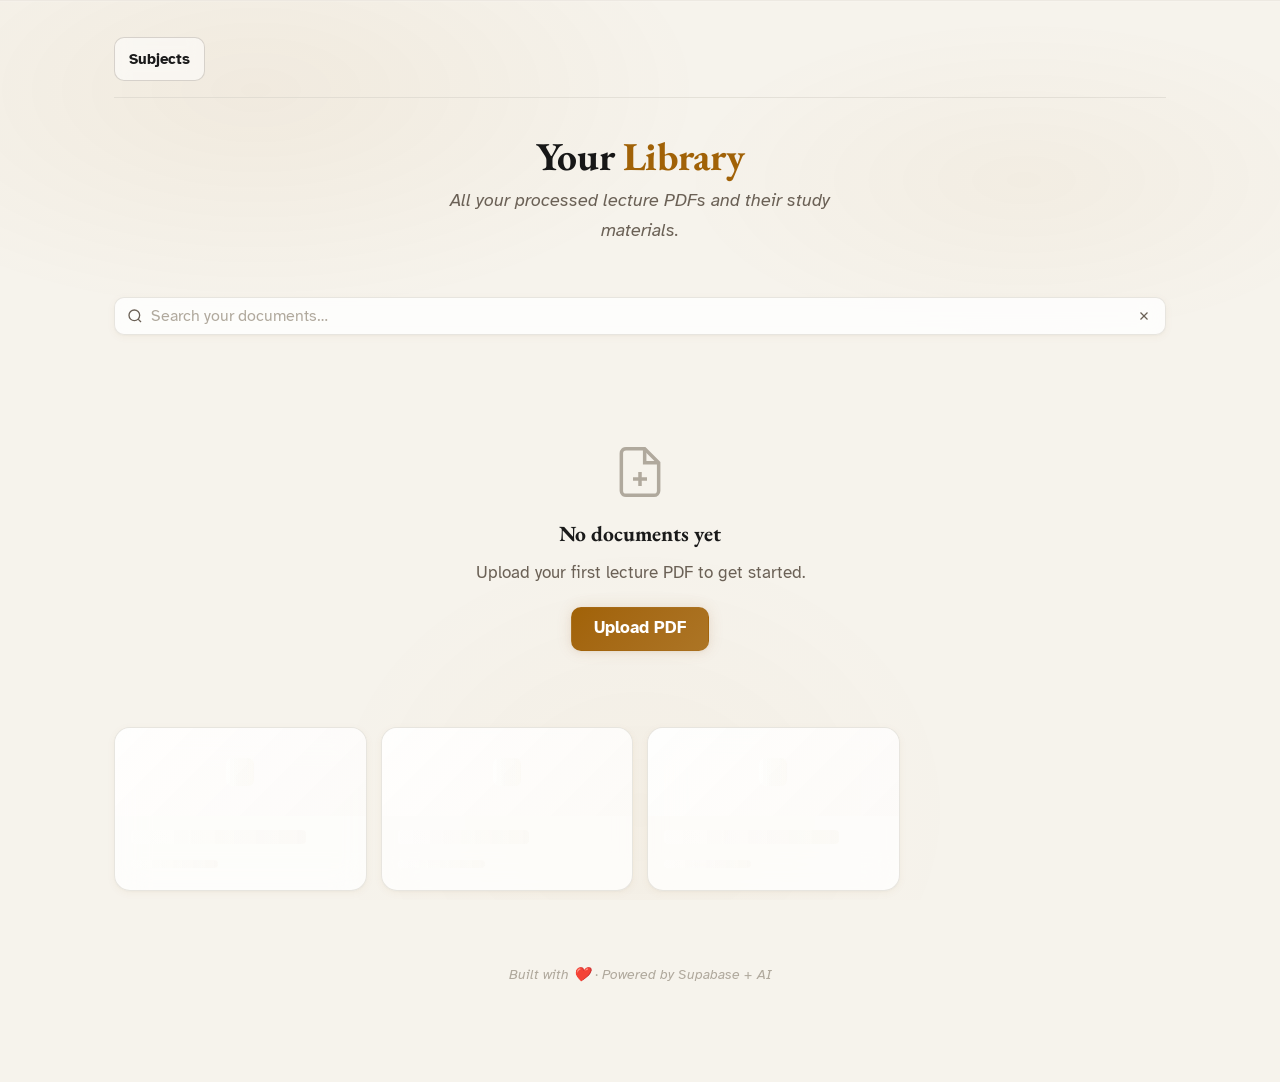
==== commit a0007069: "update again" ====
--- a/frontend/library.html
+++ b/frontend/library.html
@@ -3,16 +3,26 @@
 <head>
 <meta charset="UTF-8"/>
 <meta name="viewport" content="width=device-width, initial-scale=1.0"/>
+<link rel="icon" href="favicon.svg" type="image/svg+xml"/>
 <script>
   // Prevent flash of wrong theme — must run before first paint
   (function(){try{var t=localStorage.getItem('theme');if(!t)t=window.matchMedia('(prefers-color-scheme:dark)').matches?'dark':'light';document.documentElement.setAttribute('data-theme',t)}catch(e){}})();
 </script>
 <title>Smart PDF Summarizer — Library</title>
 <meta name="description" content="Your saved lecture summaries and flashcards."/>
-<link rel="stylesheet" href="css/style.css?v=4"/>
+<link rel="stylesheet" href="css/style.css?v=6"/>
 <script type="importmap">
-{ "imports": { "@supabase/supabase-js": "https://esm.sh/@supabase/supabase-js@2" } }
+{
+    "imports": {
+      "@supabase/supabase-js": "https://esm.sh/@supabase/supabase-js@2",
+      "react": "https://esm.sh/react@19",
+      "react-dom/client": "https://esm.sh/react-dom@19/client",
+      "pullcord": "https://esm.sh/pullcord@0.1.0?deps=react@19,motion@12",
+      "motion/react": "https://esm.sh/motion@12/react"
+    }
+  }
 </script>
+<script data-goatcounter="https://mintayza.goatcounter.com/count" async src="https://gc.zgo.at/count.js"></script>
 </head>
 <body>
 <div class="control-bar" id="control-bar-target"></div>
@@ -61,7 +71,7 @@
 import { sb } from './js/supabase-client.js';
 import { t } from './js/i18n.js';
 import { renderI18n } from './js/ui-init.js';
-import { esc, fmtDate, renderDocList } from './js/app.js';
+import { esc, fmtDate } from './js/app.js';
 import { toast } from './js/toast.js';
 import { confirm } from './js/confirm.js';
 import { getSubjects } from './js/subjects.js';
--- a/frontend/css/style.css
+++ b/frontend/css/style.css
@@ -1,6 +1,5 @@
 /* style.css — Smart PDF Summarizer
-   Classical & Clean: Minimalist Swiss + Academic style
-   Black (#171717) + Gold (#A16207) + crisp whitespace
+   Liquid Glass: Warm translucent surfaces + gold luminance
    Typography: EB Garamond (headings) + Atkinson Hyperlegible (body)
 */
 
@@ -8,43 +7,51 @@
 
 /* ── Design Tokens ────────────────────────────────────────── */
 :root {
-  /* Surface */
-  --bg:       #faf9f6;     /* warm paper white */
-  --surf:     #ffffff;     /* pure card surface */
-  --surf2:    #f4f2ee;     /* secondary surface */
-  --border:   #e6e3dd;     /* subtle border */
-  --border2:  #d5d1c9;     /* stronger border */
+  /* Surface — warm translucent glass layers */
+  --bg:       #f6f3ec;     /* warm parchment base */
+  --surf:     rgba(255,255,255,.72);   /* frosted glass card */
+  --surf2:    rgba(244,242,238,.65);   /* secondary glass */
+  --border:   rgba(213,209,201,.55);   /* glass edge */
+  --border2:  rgba(195,190,181,.65);   /* stronger glass edge */
+
+  /* Glass material tokens */
+  --glass:        rgba(255,255,255,.55);
+  --glass-thick:  rgba(255,255,255,.78);
+  --glass-blur:   blur(16px) saturate(1.4);
+  --glass-blur-heavy: blur(24px) saturate(1.6);
 
   /* Brand */
   --primary:  #171717;     /* near-black */
   --primary2: #2d2d2d;     /* dark gray */
   --gold:     #A16207;     /* warm gold accent */
-  --gold-bg:  rgba(161,98,7,.06);
-  --gold-border: rgba(161,98,7,.2);
+  --gold-bg:  rgba(161,98,7,.07);
+  --gold-border: rgba(161,98,7,.22);
+  --gold-glow: rgba(161,98,7,.12);
 
   /* Semantic */
   --success:  #166534;
   --red:      #b91c1c;
-  --red-bg:   rgba(185,28,28,.05);
-  --red-border: rgba(185,28,28,.15);
+  --red-bg:   rgba(185,28,28,.06);
+  --red-border: rgba(185,28,28,.18);
   --amber:    #92400e;
-  --amber-bg: rgba(146,64,14,.06);
-  --amber-border: rgba(146,64,14,.14);
+  --amber-bg: rgba(146,64,14,.07);
+  --amber-border: rgba(146,64,14,.16);
 
   /* Text */
-  --text:     #171717;
+  --text:     #1a1a1a;
   --muted:    #6b6156;
   --dim:      #b0a99d;
 
-  /* Radius (clean, minimal — not bubbly) */
-  --r:        6px;
-  --rs:       4px;
-  --xl:       10px;
-
-  /* Shadows (subtle, sharp — not glowing) */
-  --shadow-sm: 0 1px 2px rgba(0,0,0,.04);
-  --shadow-md: 0 1px 3px rgba(0,0,0,.06), 0 1px 2px rgba(0,0,0,.04);
-  --shadow-lg: 0 4px 6px rgba(0,0,0,.05), 0 2px 4px rgba(0,0,0,.04);
+  /* Radius — fluid, organic */
+  --r:        10px;
+  --rs:       8px;
+  --xl:       16px;
+
+  /* Shadows — warm ambient glow */
+  --shadow-sm: 0 2px 8px rgba(161,98,7,.05), 0 1px 3px rgba(0,0,0,.03);
+  --shadow-md: 0 4px 16px rgba(161,98,7,.07), 0 2px 6px rgba(0,0,0,.03);
+  --shadow-lg: 0 8px 32px rgba(161,98,7,.09), 0 4px 12px rgba(0,0,0,.04);
+  --shadow-glow: 0 0 24px rgba(161,98,7,.12);
 
   --font-heading: 'EB Garamond', serif;
   --font-body: 'Atkinson Hyperlegible', 'Crimson Text', sans-serif;
@@ -61,38 +68,47 @@
 
 /* ── Dark Mode ────────────────────────────────────────────── */
 [data-theme="dark"] {
-  --bg:       #141210;
-  --surf:     #1c1a17;
-  --surf2:    #24211d;
-  --border:   #302d28;
-  --border2:  #403c36;
-
-  --primary:  #faf9f6;
+  --bg:       #111010;
+  --surf:     rgba(30,28,25,.78);      /* dark frosted glass */
+  --surf2:    rgba(38,35,31,.7);       /* dark secondary glass */
+  --border:   rgba(60,55,48,.5);
+  --border2:  rgba(75,69,60,.55);
+
+  /* Dark glass material */
+  --glass:        rgba(30,28,25,.6);
+  --glass-thick:  rgba(38,35,31,.82);
+  --glass-blur:   blur(16px) saturate(1.3);
+  --glass-blur-heavy: blur(24px) saturate(1.5);
+
+  --primary:  #f0ede7;
   --primary2: #d5d1c9;
   --gold:     #d4a853;
-  --gold-bg:  rgba(212,168,83,.08);
-  --gold-border: rgba(212,168,83,.2);
+  --gold-bg:  rgba(212,168,83,.09);
+  --gold-border: rgba(212,168,83,.22);
+  --gold-glow: rgba(212,168,83,.14);
 
   --success:  #4ade80;
   --red:      #f87171;
-  --red-bg:   rgba(248,113,113,.06);
-  --red-border: rgba(248,113,113,.12);
+  --red-bg:   rgba(248,113,113,.08);
+  --red-border: rgba(248,113,113,.15);
   --amber:    #fbbf24;
-  --amber-bg: rgba(251,191,36,.06);
-  --amber-border: rgba(251,191,36,.12);
+  --amber-bg: rgba(251,191,36,.08);
+  --amber-border: rgba(251,191,36,.15);
 
   --text:     #f0ede7;
   --muted:    #93897b;
   --dim:      #5c5448;
 
-  --shadow-sm: 0 1px 2px rgba(0,0,0,.2);
-  --shadow-md: 0 2px 4px rgba(0,0,0,.3);
-  --shadow-lg: 0 4px 12px rgba(0,0,0,.4);
+  /* Dark ambient glow shadows */
+  --shadow-sm: 0 2px 8px rgba(0,0,0,.25), 0 1px 3px rgba(0,0,0,.15);
+  --shadow-md: 0 4px 16px rgba(0,0,0,.35), 0 2px 6px rgba(0,0,0,.2);
+  --shadow-lg: 0 8px 32px rgba(0,0,0,.45), 0 4px 12px rgba(0,0,0,.25);
+  --shadow-glow: 0 0 28px rgba(212,168,83,.1);
 
   color-scheme: dark;
 }
 
-[data-theme="dark"] body::before { opacity: .6; }
+/* dark body::before is handled above */
 
 html { font-size: 18px; } /* default, overridden by JS font-size control */
 *,*::before,*::after { box-sizing: border-box; margin: 0; padding: 0; }
@@ -107,24 +123,38 @@
   line-height: 1.65;
 }
 
-/* Subtle texture — like fine paper */
+/* Warm gradient mesh — light through frosted glass */
 body::before {
   content: '';
   position: fixed; inset: 0;
-  background: radial-gradient(ellipse 80% 50% at 50% 0%, var(--gold-bg) 0%, transparent 60%);
+  background:
+    radial-gradient(ellipse 70% 50% at 20% 10%, rgba(161,98,7,.06) 0%, transparent 50%),
+    radial-gradient(ellipse 60% 40% at 80% 20%, rgba(161,98,7,.04) 0%, transparent 45%),
+    radial-gradient(ellipse 50% 60% at 50% 90%, rgba(161,98,7,.03) 0%, transparent 50%);
   pointer-events: none; z-index: 0;
+}
+[data-theme="dark"] body::before {
+  background:
+    radial-gradient(ellipse 70% 50% at 20% 10%, rgba(212,168,83,.05) 0%, transparent 50%),
+    radial-gradient(ellipse 60% 40% at 80% 20%, rgba(100,80,180,.03) 0%, transparent 45%),
+    radial-gradient(ellipse 50% 60% at 50% 90%, rgba(212,168,83,.02) 0%, transparent 50%);
+  opacity: .8;
 }
 
 /* ── Layout ───────────────────────────────────────────────── */
 .wrap { position: relative; z-index: 1; max-width: 680px; margin: 0 auto; padding: 36px 24px 96px; }
+.wrap-sm { max-width: 520px; }
 
 /* ── Top Navigation Bar ──────────────────────────────────── */
 .control-bar {
   position: sticky; top: 0; z-index: 100;
-  backdrop-filter: blur(12px); -webkit-backdrop-filter: blur(12px);
-  background: color-mix(in srgb, var(--bg) 85%, transparent);
-  border-bottom: 1px solid color-mix(in srgb, var(--border) 60%, transparent);
-}
+  display: flex; align-items: center; justify-content: space-between;
+  backdrop-filter: var(--glass-blur-heavy); -webkit-backdrop-filter: var(--glass-blur-heavy);
+  background: color-mix(in srgb, var(--bg) 72%, transparent);
+  border-bottom: 1px solid color-mix(in srgb, var(--border) 50%, transparent);
+  box-shadow: 0 1px 0 color-mix(in srgb, rgba(255,255,255,.3) 40%, transparent);
+}
+#control-bar-target { position: relative; }
 .control-bar .nav-left {
   display: flex; align-items: center; gap: 24px;
 }
@@ -143,31 +173,80 @@
   text-decoration: none; color: var(--muted);
   font: 500 .78rem/1 var(--font-body);
   padding: 6px 12px; border-radius: var(--rs);
-  transition: all .15s ease;
-}
-.nav-link:hover { color: var(--text); background: var(--gold-bg); }
+  transition: all .2s cubic-bezier(.4,0,.2,1);
+}
+.nav-link:hover { color: var(--text); background: var(--gold-bg); box-shadow: 0 0 12px var(--gold-glow); }
 .nav-link.active { color: var(--gold); font-weight: 600; }
 .streak-badge {
   display: inline-flex; align-items: center; gap: 4px;
   font-size: .72rem; font-weight: 700; color: var(--gold);
   padding: 4px 10px; border-radius: 99px;
-  background: linear-gradient(135deg, rgba(161,98,7,.08), rgba(161,98,7,.04));
+  background: linear-gradient(135deg, rgba(161,98,7,.1), rgba(161,98,7,.04));
   border: 1px solid var(--gold-border);
+  box-shadow: 0 0 12px var(--gold-glow);
 }
 [data-theme="dark"] .streak-badge {
-  background: linear-gradient(135deg, rgba(212,168,83,.1), rgba(212,168,83,.05));
+  background: linear-gradient(135deg, rgba(212,168,83,.12), rgba(212,168,83,.05));
+  box-shadow: 0 0 16px rgba(212,168,83,.12);
 }
 .icon-btn {
   width: 32px; height: 32px; border-radius: var(--rs);
-  border: 1px solid var(--border); background: transparent;
+  border: 1px solid var(--border); background: var(--glass);
   color: var(--muted); cursor: pointer;
   display: flex; align-items: center; justify-content: center;
   font-size: .78rem; font-family: var(--font-body); font-weight: 600;
-  transition: all .15s ease;
-}
-.icon-btn:hover { background: var(--gold-bg); border-color: var(--gold); color: var(--text); }
+  transition: all .2s cubic-bezier(.4,0,.2,1);
+  backdrop-filter: blur(8px); -webkit-backdrop-filter: blur(8px);
+}
+.icon-btn:hover { background: var(--gold-bg); border-color: var(--gold); color: var(--text); box-shadow: 0 0 12px var(--gold-glow); }
 .icon-btn svg { width: 15px; height: 15px; flex-shrink: 0; }
 .font-size-btn { font-size: .72rem; min-width: 32px; }
+
+/* ── Hamburger toggle (mobile only) ─────────────────────── */
+.nav-toggle {
+  display: none; /* shown on mobile via media query */
+  background: none; border: none; cursor: pointer;
+  width: 44px; height: 44px; padding: 0;
+  flex-direction: column; align-items: center; justify-content: center; gap: 5px;
+  border-radius: var(--rs); color: var(--text);
+}
+.nav-toggle span {
+  display: block; width: 18px; height: 2px; background: currentColor;
+  border-radius: 2px; transition: transform .25s ease, opacity .25s ease;
+}
+.nav-toggle.open span:nth-child(1) { transform: translateY(7px) rotate(45deg); }
+.nav-toggle.open span:nth-child(2) { opacity: 0; }
+.nav-toggle.open span:nth-child(3) { transform: translateY(-7px) rotate(-45deg); }
+
+/* ── Mobile nav drawer ──────────────────────────────────── */
+.mobile-nav {
+  display: none; /* shown on mobile via media query */
+  position: fixed; top: 48px; left: 0; right: 0;
+  background: color-mix(in srgb, var(--bg) 80%, transparent);
+  backdrop-filter: var(--glass-blur-heavy); -webkit-backdrop-filter: var(--glass-blur-heavy);
+  border-bottom: 1px solid color-mix(in srgb, var(--border) 50%, transparent);
+  padding: 8px 16px 12px;
+  transform: translateY(-8px); opacity: 0;
+  transition: transform .25s cubic-bezier(.4,0,.2,1), opacity .25s ease;
+  pointer-events: none;
+  z-index: 99;
+}
+.mobile-nav.open {
+  transform: translateY(0); opacity: 1; pointer-events: auto;
+}
+.mobile-nav .nav-link {
+  display: block; padding: 12px 16px; font-size: .9rem;
+  border-radius: var(--rs); min-height: 44px;
+  display: flex; align-items: center;
+}
+.mobile-nav .nav-link:hover { background: var(--gold-bg); }
+.mobile-nav .nav-link.active { color: var(--gold); font-weight: 600; }
+.nav-backdrop {
+  display: none; position: fixed; inset: 0; z-index: 98;
+  background: rgba(0,0,0,.3);
+  opacity: 0; pointer-events: none; transition: opacity .2s ease;
+}
+.nav-backdrop.open { opacity: 1; pointer-events: auto; }
 
 /* ── Streak flame ───────────────────────────────────────────── */
 .streak-flame {
@@ -179,15 +258,16 @@
 /* ── Search bar ─────────────────────────────────────────────── */
 .search-bar {
   display: flex; align-items: center; gap: 8px;
-  background: var(--surf); border: 1px solid var(--border2);
+  background: var(--glass-thick); border: 1px solid var(--border);
   border-radius: var(--r); padding: 8px 12px;
   margin-bottom: 16px;
   box-shadow: var(--shadow-sm);
-  transition: border-color .18s ease;
+  backdrop-filter: blur(12px); -webkit-backdrop-filter: blur(12px);
+  transition: border-color .2s ease, box-shadow .2s ease;
 }
 .search-bar:focus-within {
   border-color: var(--gold);
-  box-shadow: var(--shadow-md);
+  box-shadow: var(--shadow-md), 0 0 16px var(--gold-glow);
 }
 .search-bar svg { flex-shrink: 0; color: var(--muted); }
 .search-input {
@@ -228,18 +308,20 @@
 
 /* ── Cards ────────────────────────────────────────────────── */
 .card {
-  background: var(--surf); border: 1px solid var(--border);
+  background: var(--glass-thick); border: 1px solid var(--border);
   border-radius: var(--xl); padding: 36px;
   box-shadow: var(--shadow-sm); margin-bottom: 20px;
-  transition: border-color .22s ease, box-shadow .22s ease, transform .22s ease;
+  backdrop-filter: var(--glass-blur); -webkit-backdrop-filter: var(--glass-blur);
+  transition: border-color .25s cubic-bezier(.4,0,.2,1), box-shadow .25s cubic-bezier(.4,0,.2,1), transform .25s cubic-bezier(.4,0,.2,1);
 }
 .card:hover {
-  box-shadow: var(--shadow-lg);
-  transform: translateY(-1px);
+  box-shadow: var(--shadow-lg), 0 0 20px var(--gold-glow);
+  transform: scale(1.005);
+  border-color: color-mix(in srgb, var(--gold) 30%, var(--border));
 }
 .card:focus-within {
   border-color: var(--gold);
-  box-shadow: 0 0 0 3px var(--gold-bg), var(--shadow-md);
+  box-shadow: 0 0 0 3px var(--gold-bg), var(--shadow-md), 0 0 20px var(--gold-glow);
 }
 
 /* ── Forms ────────────────────────────────────────────────── */
@@ -251,16 +333,17 @@
   letter-spacing: 0;
 }
 .field input {
-  width: 100%; background: var(--bg); border: 1px solid var(--border2);
-  border-radius: var(--rs); padding: 12px 14px; color: var(--text);
+  width: 100%; background: var(--glass); border: 1px solid var(--border2);
+  border-radius: var(--r); padding: 12px 14px; color: var(--text);
   font-family: var(--font-body); font-size: 1rem; outline: none;
-  transition: border-color .18s ease, box-shadow .18s ease;
+  transition: border-color .2s ease, box-shadow .2s ease;
   min-height: 46px;
+  backdrop-filter: blur(8px); -webkit-backdrop-filter: blur(8px);
 }
 .field input::placeholder { color: var(--dim); }
 .field input:focus {
   border-color: var(--gold);
-  box-shadow: 0 0 0 3px var(--gold-bg);
+  box-shadow: 0 0 0 3px var(--gold-bg), 0 0 16px var(--gold-glow);
 }
 .field-hint { font-size: .78rem; color: var(--muted); margin-top: 6px; font-style: italic; }
 .field-hint a { color: var(--gold); text-decoration: underline; text-underline-offset: 2px; }
@@ -278,46 +361,49 @@
   background: none; border: none; color: var(--dim); cursor: pointer;
   padding: 8px; line-height: 0; border-radius: var(--rs); min-width: 44px; min-height: 44px;
   display: flex; align-items: center; justify-content: center;
-}
-.pw-toggle:hover { color: var(--text); background: var(--surf2); }
+  transition: color .2s ease, background .2s ease;
+}
+.pw-toggle:hover { color: var(--text); background: var(--glass); }
 
 /* ── Buttons ──────────────────────────────────────────────── */
 .btn {
   display: inline-flex; align-items: center; justify-content: center; gap: 8px;
-  padding: 11px 22px; border-radius: var(--rs); font-size: .92rem; font-weight: 600;
-  border: 1px solid transparent; cursor: pointer; transition: all .18s ease;
+  padding: 11px 22px; border-radius: var(--r); font-size: .92rem; font-weight: 600;
+  border: 1px solid transparent; cursor: pointer; transition: all .2s cubic-bezier(.4,0,.2,1);
   font-family: var(--font-body); line-height: 1; min-height: 44px; min-width: 44px;
   text-decoration: none;
 }
-.btn:focus-visible { outline: 2px solid var(--gold); outline-offset: 2px; box-shadow: 0 0 0 4px var(--gold-bg); }
+.btn:focus-visible { outline: 2px solid var(--gold); outline-offset: 2px; box-shadow: 0 0 0 4px var(--gold-bg), 0 0 16px var(--gold-glow); }
 .btn:active { transform: scale(0.97); }
 
 .btn-primary {
   background: var(--primary); color: var(--surf);
   box-shadow: var(--shadow-sm);
 }
-.btn-primary:hover { background: var(--primary2); transform: translateY(-1px); box-shadow: var(--shadow-md); }
+.btn-primary:hover { background: var(--primary2); transform: translateY(-1px); box-shadow: var(--shadow-md), 0 0 16px rgba(0,0,0,.08); }
 .btn-primary:active { transform: translateY(0) scale(0.97); }
 .btn-primary:disabled { opacity: .35; pointer-events: none; }
 
 .btn-accent {
-  background: var(--gold); color: #fff; font-weight: 600;
-  box-shadow: var(--shadow-sm);
-}
-.btn-accent:hover { filter: brightness(1.1); transform: translateY(-1px); box-shadow: var(--shadow-md); }
+  background: linear-gradient(135deg, var(--gold), color-mix(in srgb, var(--gold) 88%, #fff));
+  color: #fff; font-weight: 600;
+  box-shadow: var(--shadow-sm), 0 0 16px var(--gold-glow);
+}
+.btn-accent:hover { filter: brightness(1.08); transform: translateY(-1px); box-shadow: var(--shadow-md), 0 0 24px var(--gold-glow); }
 .btn-accent:active { transform: translateY(0) scale(0.97); }
 .btn-accent:disabled { opacity: .35; pointer-events: none; }
 
 .btn-ghost {
-  background: transparent; color: var(--text); border: 1px solid var(--border2);
-}
-.btn-ghost:hover { background: var(--surf2); border-color: var(--gold); }
+  background: var(--glass); color: var(--text); border: 1px solid var(--border2);
+  backdrop-filter: blur(8px); -webkit-backdrop-filter: blur(8px);
+}
+.btn-ghost:hover { background: var(--gold-bg); border-color: var(--gold); box-shadow: 0 0 12px var(--gold-glow); }
 
 .btn-danger {
   background: transparent; color: var(--red); border: 1px solid var(--red-border);
   font-weight: 500;
 }
-.btn-danger:hover { background: var(--red-bg); }
+.btn-danger:hover { background: var(--red-bg); box-shadow: 0 0 12px rgba(185,28,28,.08); }
 
 .btn-full { width: 100%; }
 .btn-row { display: flex; gap: 10px; margin-top: 20px; }
@@ -346,6 +432,67 @@
 /* Hidden theme icon (replaces inline display:none) */
 .theme-icon-hidden { display: none; }
 
+/* ── PullCord theme toggle ───────────────────────────────── */
+#theme-pullcord-mount {
+  position: relative;
+  /* The PullCord SVG is 64×340; we shrink it slightly so it fits the nav bar */
+  width: 36px; height: 36px;
+  overflow: visible;
+  z-index: 50;
+}
+#theme-pullcord-mount > div {
+  /* React root wrapper — make room for the full SVG to hang downward */
+  position: absolute;
+  top: -4px; right: -6px;
+  width: 64px; height: 340px;
+  overflow: visible;
+  pointer-events: auto;
+}
+#theme-pullcord-mount .pullcord-knob {
+  cursor: pointer;
+}
+/* Dark theme: lighter rope */
+[data-theme="dark"] #theme-pullcord-mount {
+  --pullcord-ink: rgba(200, 200, 200, 0.5);
+}
+/* Light theme: darker rope */
+#theme-pullcord-mount {
+  --pullcord-ink: rgba(80, 80, 80, 0.4);
+}
+#theme-pullcord-mount .pullcord {
+  --pullcord-top: 2px;
+  --pullcord-right: 1.5rem;
+  --pullcord-z: 99;
+}
+
+/* ── PullCord core styles ───────────────────────────────── */
+#theme-pullcord-mount .pullcord-inner {
+  position: absolute;
+  inset: 0;
+}
+#theme-pullcord-mount .pullcord-inner--drop {
+  animation: pullcord-drop 0.6s 0.4s cubic-bezier(0.45, 0, 0.9, 0.5) both;
+}
+@keyframes pullcord-drop {
+  0% { opacity: 0; transform: translateY(-230px); }
+  20% { opacity: 1; }
+  100% { transform: translateY(0); }
+}
+@media (prefers-reduced-motion: reduce) {
+  #theme-pullcord-mount .pullcord-inner--drop { animation: none; }
+}
+#theme-pullcord-mount .pullcord-knob {
+  -webkit-tap-highlight-color: transparent;
+  border-radius: 50%;
+}
+#theme-pullcord-mount .pullcord-knob:active {
+  cursor: grabbing;
+}
+#theme-pullcord-mount .pullcord-knob:focus-visible {
+  outline: 2px solid var(--pullcord-ink, rgba(127,127,127,0.6));
+  outline-offset: -9px;
+}
+
 /* ── Links ─────────────────────────────────────────────────── */
 .link { color: var(--gold); text-decoration: underline; text-underline-offset: 2px; font-weight: 500; }
 .link:hover { color: var(--primary); }
@@ -353,25 +500,35 @@
 
 /* ── Drop Zone ────────────────────────────────────────────── */
 #drop-zone {
+  display: block;
   border: 2px dashed var(--border2); border-radius: var(--xl);
   padding: 52px 24px; text-align: center; cursor: pointer;
-  transition: all .25s ease; background: var(--surf2);
+  transition: all .3s cubic-bezier(.4,0,.2,1);
+  background: var(--glass);
+  backdrop-filter: blur(8px); -webkit-backdrop-filter: blur(8px);
   position: relative; overflow: hidden;
 }
 #drop-zone::before {
   content: ''; position: absolute; inset: -2px;
-  background: linear-gradient(135deg, var(--gold), transparent 40%, transparent 60%, var(--gold));
-  border-radius: var(--xl); opacity: 0; transition: opacity .4s; z-index: 0;
+  background: conic-gradient(from 0deg, var(--gold), transparent 25%, var(--gold) 50%, transparent 75%, var(--gold));
+  border-radius: var(--xl); opacity: 0; transition: opacity .5s; z-index: 0;
+  pointer-events: none;
+  animation: border-spin 6s linear infinite paused;
 }
 #drop-zone::after {
-  content: ''; position: absolute; inset: 1px;
-  background: var(--surf2); border-radius: calc(var(--xl) - 1px); z-index: 0;
+  content: ''; position: absolute; inset: 2px;
+  background: var(--glass-thick); border-radius: calc(var(--xl) - 2px); z-index: 0;
+  pointer-events: none;
+  backdrop-filter: blur(12px); -webkit-backdrop-filter: blur(12px);
 }
 #drop-zone > * { position: relative; z-index: 1; }
-#drop-zone:hover::before { opacity: .12; }
+#drop-zone:hover::before { opacity: .15; animation-play-state: running; }
 #drop-zone:hover, #drop-zone.over {
   border-color: var(--gold); background: var(--gold-bg);
-  box-shadow: 0 0 20px color-mix(in srgb, var(--gold) 12%, transparent);
+  box-shadow: 0 0 32px var(--gold-glow), inset 0 0 20px rgba(161,98,7,.04);
+}
+@keyframes border-spin {
+  to { transform: rotate(360deg); }
 }
 .drop-icon {
   width: 72px; height: 72px; margin: 0 auto 20px;
@@ -407,15 +564,15 @@
 /* ── Floating Bottom Bar ─────────────────────────────────── */
 .bottom-bar {
   position: fixed; bottom: 0; left: 0; right: 0; z-index: 100;
-  background: color-mix(in srgb, var(--bg) 88%, transparent);
-  backdrop-filter: blur(16px); -webkit-backdrop-filter: blur(16px);
-  border-top: 1px solid color-mix(in srgb, var(--border) 60%, transparent);
+  background: color-mix(in srgb, var(--bg) 76%, transparent);
+  backdrop-filter: var(--glass-blur-heavy); -webkit-backdrop-filter: var(--glass-blur-heavy);
+  border-top: 1px solid color-mix(in srgb, var(--border) 45%, transparent);
   padding: 12px 24px; display: flex; align-items: center; gap: 16px;
   justify-content: center; flex-wrap: wrap;
-  box-shadow: 0 -4px 20px color-mix(in srgb, var(--bg) 60%, transparent);
+  box-shadow: 0 -4px 24px color-mix(in srgb, var(--bg) 50%, transparent), 0 -1px 0 color-mix(in srgb, rgba(255,255,255,.2) 30%, transparent);
 }
 [data-theme="dark"] .bottom-bar {
-  box-shadow: 0 -4px 20px rgba(0,0,0,.3);
+  box-shadow: 0 -4px 24px rgba(0,0,0,.4);
 }
 .bar-group { display: flex; align-items: center; gap: 8px; }
 .bar-label {
@@ -425,35 +582,47 @@
 .bar-pills { display: flex; gap: 6px; }
 .bar-pill {
   padding: 6px 14px; border-radius: 99px; font-size: .78rem; font-weight: 600;
-  border: 1px solid var(--border2); background: transparent;
-  color: var(--muted); cursor: pointer; transition: all .18s ease;
+  border: 1px solid var(--border2); background: var(--glass);
+  color: var(--muted); cursor: pointer; transition: all .2s cubic-bezier(.4,0,.2,1);
   font-family: var(--font-body);
-}
-.bar-pill:hover { border-color: var(--gold); color: var(--text); }
-.bar-pill.active { background: var(--gold); color: #fff; border-color: var(--gold); }
+  backdrop-filter: blur(8px); -webkit-backdrop-filter: blur(8px);
+}
+.bar-pill:hover { border-color: var(--gold); color: var(--text); box-shadow: 0 0 12px var(--gold-glow); }
+.bar-pill.active { background: var(--gold); color: #fff; border-color: var(--gold); box-shadow: 0 0 16px var(--gold-glow); }
 .bar-divider { width: 1px; height: 24px; background: var(--border); }
 .bar-select {
   padding: 7px 12px; border-radius: var(--rs); font-size: .78rem;
-  border: 1px solid var(--border2); background: var(--bg); color: var(--text);
+  border: 1px solid var(--border2); background: var(--glass); color: var(--text);
   font-family: var(--font-body); outline: none; cursor: pointer;
-}
-.bar-select:focus { border-color: var(--gold); }
+  backdrop-filter: blur(8px); -webkit-backdrop-filter: blur(8px);
+  transition: border-color .2s ease;
+}
+.bar-select:focus { border-color: var(--gold); box-shadow: 0 0 12px var(--gold-glow); }
 .bar-btn {
   padding: 9px 22px; border-radius: 99px; font-size: .85rem; font-weight: 600;
-  border: none; cursor: pointer; transition: all .18s ease;
+  border: none; cursor: pointer; transition: all .2s cubic-bezier(.4,0,.2,1);
   font-family: var(--font-body);
 }
-.bar-btn-accent { background: var(--gold); color: #fff; }
-.bar-btn-accent:hover { filter: brightness(1.1); transform: scale(1.03); }
+.bar-btn-accent {
+  background: linear-gradient(135deg, var(--gold), color-mix(in srgb, var(--gold) 88%, #fff));
+  color: #fff;
+  box-shadow: 0 2px 12px var(--gold-glow);
+}
+.bar-btn-accent:hover { filter: brightness(1.08); transform: scale(1.03); box-shadow: 0 4px 20px var(--gold-glow); }
 .bar-btn-accent:disabled { opacity: .35; pointer-events: none; }
 
-#file-input { display: none; }
+#file-input {
+  position: absolute;
+  width: 0; height: 0; opacity: 0; overflow: hidden;
+}
 
 /* ── File Chip ────────────────────────────────────────────── */
 #file-chip {
   display: none; align-items: center; gap: 10px;
-  background: var(--gold-bg); border: 1px solid var(--gold-border);
-  border-radius: var(--rs); padding: 10px 14px; margin-top: 14px; font-size: .88rem;
+  background: linear-gradient(135deg, rgba(161,98,7,.08), rgba(161,98,7,.03));
+  border: 1px solid var(--gold-border);
+  border-radius: var(--r); padding: 10px 14px; margin-top: 14px; font-size: .88rem;
+  backdrop-filter: blur(8px); -webkit-backdrop-filter: blur(8px);
 }
 #file-chip.show { display: flex; }
 #file-chip svg { color: var(--gold); flex-shrink: 0; }
@@ -479,15 +648,16 @@
 }
 .provider-toggle { display: flex; gap: 10px; margin-bottom: 28px; }
 .prov-btn {
-  flex: 1; padding: 14px 16px; border-radius: var(--rs);
-  border: 1px solid var(--border2); background: var(--surf2);
-  cursor: pointer; transition: all .18s ease; text-align: center;
+  flex: 1; padding: 14px 16px; border-radius: var(--r);
+  border: 1px solid var(--border2); background: var(--glass);
+  cursor: pointer; transition: all .2s cubic-bezier(.4,0,.2,1); text-align: center;
   font-family: var(--font-body);
+  backdrop-filter: blur(8px); -webkit-backdrop-filter: blur(8px);
 }
 .prov-btn .prov-name { font-size: .88rem; font-weight: 600; color: var(--text); display: block; }
 .prov-btn .prov-sub { font-size: .72rem; color: var(--muted); display: block; margin-top: 2px; }
-.prov-btn:hover { border-color: var(--gold); }
-.prov-btn.active { border-color: var(--gold); background: var(--gold-bg); box-shadow: var(--shadow-sm); }
+.prov-btn:hover { border-color: var(--gold); box-shadow: 0 0 16px var(--gold-glow); }
+.prov-btn.active { border-color: var(--gold); background: var(--gold-bg); box-shadow: var(--shadow-sm), 0 0 16px var(--gold-glow); }
 .prov-btn:disabled { opacity: .45; cursor: not-allowed; pointer-events: none; }
 
 /* ── Provider Info & Warnings ──────────────────────────── */
@@ -495,8 +665,9 @@
 .provider-cap {
   display: flex; align-items: flex-start; gap: 8px;
   font-size: .8rem; color: var(--muted); line-height: 1.4;
-  padding: 8px 12px; background: var(--surf2); border-radius: var(--rs);
+  padding: 8px 12px; background: var(--glass); border-radius: var(--rs);
   border: 1px solid var(--border);
+  backdrop-filter: blur(8px); -webkit-backdrop-filter: blur(8px);
 }
 .provider-cap svg { flex-shrink: 0; margin-top: 1px; }
 .lang-warning {
@@ -505,16 +676,50 @@
   padding: 8px 12px; background: var(--amber-bg); border-radius: var(--rs);
   border: 1px solid var(--amber-border);
   margin-bottom: 20px;
+  backdrop-filter: blur(8px); -webkit-backdrop-filter: blur(8px);
 }
 .lang-warning svg { flex-shrink: 0; margin-top: 1px; }
 .proxy-warning {
   display: flex; align-items: flex-start; gap: 8px;
   font-size: .8rem; color: var(--muted); line-height: 1.4;
-  padding: 8px 12px; background: var(--surf2); border-radius: var(--rs);
+  padding: 8px 12px; background: var(--glass); border-radius: var(--rs);
   border: 1px solid var(--border);
   margin-bottom: 20px;
+  backdrop-filter: blur(8px); -webkit-backdrop-filter: blur(8px);
 }
 .proxy-warning svg { flex-shrink: 0; margin-top: 1px; }
+
+/* ── Layout utilities (replace inline styles) ──────────── */
+.text-center { text-align: center; }
+.text-muted { color: var(--muted); }
+.text-sm { font-size: .84rem; }
+.text-xs { font-size: .78rem; }
+.text-success { color: var(--success); }
+.text-gold { color: var(--gold); }
+.flex-row { display: flex; }
+.flex-wrap { flex-wrap: wrap; }
+.flex-center { display: flex; align-items: center; justify-content: center; }
+.flex-between { display: flex; align-items: center; justify-content: space-between; }
+.gap-xs { gap: 6px; }
+.gap-sm { gap: 8px; }
+.gap-md { gap: 10px; }
+.gap-lg { gap: 14px; }
+.gap-xl { gap: 20px; }
+.mb-sm { margin-bottom: 8px; }
+.mb-md { margin-bottom: 12px; }
+.mb-lg { margin-bottom: 20px; }
+.mb-xl { margin-bottom: 24px; }
+.mb-2xl { margin-bottom: 32px; }
+.mt-sm { margin-top: 8px; }
+.mt-md { margin-top: 12px; }
+.mt-lg { margin-top: 20px; }
+.p-lg { padding: 48px; }
+.p-md { padding: 32px; }
+.heading-font { font-family: var(--font-heading); }
+.font-bold { font-weight: 700; }
+.font-semibold { font-weight: 600; }
+.w-full { width: 100%; }
+.truncate { overflow: hidden; text-overflow: ellipsis; white-space: nowrap; }
 
 /* ── Form Utilities ─────────────────────────────────────── */
 .form-row { display: flex; gap: 10px; align-items: flex-end; flex-wrap: wrap; }
@@ -522,10 +727,12 @@
 .form-input {
   width: 100%; padding: 10px 12px;
   border: 1px solid var(--border2); border-radius: var(--rs);
-  background: var(--bg); color: var(--text);
+  background: var(--glass); color: var(--text);
   font-family: var(--font-body); font-size: .88rem; outline: none;
-}
-.form-input:focus { border-color: var(--gold); }
+  backdrop-filter: blur(8px); -webkit-backdrop-filter: blur(8px);
+  transition: border-color .2s ease, box-shadow .2s ease;
+}
+.form-input:focus { border-color: var(--gold); box-shadow: 0 0 12px var(--gold-glow); }
 .form-flex-1 { flex: 1; min-width: 180px; }
 .form-actions { display: flex; gap: 8px; flex-wrap: wrap; }
 .form-actions-right { margin-top: 14px; text-align: right; }
@@ -537,14 +744,16 @@
 .prog-name { font-weight: 600; font-size: .95rem; }
 .prog-pct { font-weight: 700; color: var(--gold); font-variant-numeric: tabular-nums; }
 .bar-track {
-  height: 4px; background: var(--surf2); border-radius: 99px; overflow: hidden; margin-bottom: 12px;
+  height: 4px; background: var(--glass); border-radius: 99px; overflow: hidden; margin-bottom: 12px;
+  backdrop-filter: blur(4px); -webkit-backdrop-filter: blur(4px);
 }
 .bar-fill {
   height: 100%; border-radius: 99px;
   background: linear-gradient(90deg, var(--gold) 0%, color-mix(in srgb, var(--gold) 70%, #fff) 50%, var(--gold) 100%);
   background-size: 200% 100%;
   animation: shimmer 1.8s ease-in-out infinite;
-  transition: width .45s ease; width: 0%;
+  transition: width .45s cubic-bezier(.4,0,.2,1); width: 0%;
+  box-shadow: 0 0 8px var(--gold-glow);
 }
 @keyframes shimmer {
   0% { background-position: 200% 0; }
@@ -555,6 +764,7 @@
   width: 14px; height: 14px; border: 2px solid var(--border2);
   border-top-color: var(--gold); border-radius: 50%;
   animation: spin .7s linear infinite; flex-shrink: 0;
+  filter: drop-shadow(0 0 4px var(--gold-glow));
 }
 @keyframes spin { to { transform: rotate(360deg); } }
 
@@ -573,20 +783,22 @@
   width: 34px; height: 34px; border-radius: 50%;
   display: flex; align-items: center; justify-content: center;
   border: 2px solid var(--border2);
-  background: var(--surf);
+  background: var(--glass);
   color: var(--muted);
-  transition: all .4s;
+  transition: all .4s cubic-bezier(.4,0,.2,1);
   position: relative;
+  backdrop-filter: blur(8px); -webkit-backdrop-filter: blur(8px);
 }
 .phase-step.active .phase-dot {
   border-color: var(--gold);
-  box-shadow: 0 0 8px color-mix(in srgb, var(--gold) 35%, transparent);
+  box-shadow: 0 0 12px var(--gold-glow), 0 0 24px rgba(161,98,7,.08);
   animation: pulse-dot 2s ease-in-out infinite;
 }
 .phase-step.done .phase-dot {
   border-color: var(--gold);
-  background: var(--gold);
+  background: linear-gradient(135deg, var(--gold), color-mix(in srgb, var(--gold) 85%, #fff));
   color: #fff;
+  box-shadow: 0 0 12px var(--gold-glow);
 }
 @keyframes pulse-dot {
   0%, 100% { box-shadow: 0 0 6px color-mix(in srgb, var(--gold) 30%, transparent); }
@@ -622,6 +834,7 @@
   text-align: center; font-size: .82rem; color: var(--muted);
   margin-top: 12px;
   animation: fade-pulse 3s ease-in-out infinite;
+  text-shadow: 0 0 12px var(--gold-glow);
 }
 @keyframes fade-pulse {
   0%, 100% { opacity: 0.5; }
@@ -633,7 +846,8 @@
   display: none; align-items: flex-start; gap: 10px;
   padding: 16px 20px; color: var(--red); font-size: .88rem;
   margin-bottom: 20px; border-left: 3px solid var(--red);
-  background: var(--red-bg); border-radius: 0 var(--rs) var(--rs) 0;
+  background: var(--red-bg); border-radius: 0 var(--r) var(--r) 0;
+  backdrop-filter: blur(8px); -webkit-backdrop-filter: blur(8px);
 }
 #err-box.show { display: flex; }
 #err-box svg { flex-shrink: 0; margin-top: 1px; }
@@ -654,6 +868,7 @@
   font-size: .68rem; font-weight: 600; letter-spacing: .03em;
   padding: 2px 8px; border-radius: 99px; margin-left: 4px;
   background: var(--gold-bg); color: var(--gold); border: 1px solid var(--gold-border);
+  box-shadow: 0 0 8px var(--gold-glow);
 }
 
 /* Stats */
@@ -664,6 +879,8 @@
   border: 1px solid var(--border); border-radius: 99px;
   padding: 4px 12px; font-size: .78rem; color: var(--muted);
   display: flex; align-items: center; gap: 4px;
+  background: var(--glass);
+  backdrop-filter: blur(8px); -webkit-backdrop-filter: blur(8px);
 }
 .stat strong { color: var(--text); font-weight: 600; }
 
@@ -671,7 +888,12 @@
 .tabs {
   display: flex; gap: 0; margin-bottom: 0;
   border-bottom: 2px solid var(--border);
-}
+  overflow-x: auto; -webkit-overflow-scrolling: touch;
+  scrollbar-width: none;
+  mask-image: linear-gradient(to right, transparent 0, #000 24px, #000 calc(100% - 24px), transparent 100%);
+  -webkit-mask-image: linear-gradient(to right, transparent 0, #000 24px, #000 calc(100% - 24px), transparent 100%);
+}
+.tabs::-webkit-scrollbar { display: none; }
 .tab {
   padding: 10px 20px; border: none; background: none;
   color: var(--muted); font-size: .88rem; font-weight: 500; cursor: pointer;
@@ -682,17 +904,19 @@
   color: var(--text); border-bottom-color: var(--gold);
   font-weight: 600;
 }
-.tab:hover:not(.on) { color: var(--text); background: var(--gold-bg); border-radius: var(--rs) var(--rs) 0 0; }
+.tab:hover:not(.on) { color: var(--text); background: var(--gold-bg); border-radius: var(--rs) var(--rs) 0 0; box-shadow: 0 -2px 8px var(--gold-glow); }
 .panel {
   display: none; padding-top: 24px;
-  animation: fadeInUp .3s ease both;
+  animation: fadeInUp .35s cubic-bezier(.4,0,.2,1) both;
 }
 .panel.on { display: block; }
 
 /* Markdown content */
 .md {
-  line-height: 1.75; font-size: .95rem;
-}
+  line-height: 1.75; font-size: 1rem;
+  max-width: 70ch;
+}
+@media (max-width: 480px) { .md { max-width: 100%; } }
 .md h2, .md h3 { margin: 24px 0 10px; color: var(--text); font-family: var(--font-heading); font-weight: 600; }
 .md h2 { font-size: 1.3rem; }
 .md h3 { font-size: 1.1rem; }
@@ -726,18 +950,19 @@
 .fc.flipped .fc-inner { transform: rotateY(180deg); }
 .fc-front, .fc-back {
   backface-visibility: hidden; -webkit-backface-visibility: hidden;
-  background: var(--surf); border: 1px solid var(--border);
+  background: var(--glass-thick); border: 1px solid var(--border);
   border-radius: var(--r); padding: 20px;
   box-shadow: var(--shadow-sm);
+  backdrop-filter: var(--glass-blur); -webkit-backdrop-filter: var(--glass-blur);
   display: flex; flex-direction: column;
-  transition: border-color .2s ease, box-shadow .2s ease;
+  transition: border-color .25s cubic-bezier(.4,0,.2,1), box-shadow .25s cubic-bezier(.4,0,.2,1);
 }
 .fc:hover .fc-front, .fc:hover .fc-back {
-  border-color: var(--gold); box-shadow: var(--shadow-md);
+  border-color: var(--gold); box-shadow: var(--shadow-md), 0 0 20px var(--gold-glow);
 }
 .fc-back {
   transform: rotateY(180deg);
-  border-color: rgba(22,101,52,.2);
+  border-color: var(--border2);
 }
 .fc .lbl {
   font-size: .66rem; font-weight: 600; letter-spacing: .03em;
@@ -755,18 +980,20 @@
 .doc-list { display: flex; flex-direction: column; gap: 8px; }
 .doc-item {
   display: flex; align-items: center; gap: 14px;
-  background: var(--surf); border: 1px solid var(--border);
+  background: var(--glass-thick); border: 1px solid var(--border);
   border-radius: var(--r); padding: 16px 18px;
-  cursor: pointer; transition: all .18s ease; text-decoration: none;
+  cursor: pointer; transition: all .2s cubic-bezier(.4,0,.2,1); text-decoration: none;
   color: var(--text); box-shadow: var(--shadow-sm);
-}
-.doc-item:hover { border-color: var(--gold); transform: translateX(2px); box-shadow: var(--shadow-md); }
+  backdrop-filter: blur(12px); -webkit-backdrop-filter: blur(12px);
+}
+.doc-item:hover { border-color: var(--gold); transform: translateX(3px); box-shadow: var(--shadow-md), 0 0 16px var(--gold-glow); }
 .doc-icon {
   width: 38px; height: 38px; border-radius: var(--rs); flex-shrink: 0;
   display: flex; align-items: center; justify-content: center;
-  background: var(--surf2);
-}
-.doc-icon.done { color: var(--success); background: rgba(22,101,52,.06); }
+  background: var(--glass);
+  backdrop-filter: blur(8px); -webkit-backdrop-filter: blur(8px);
+}
+.doc-icon.done { color: var(--success); background: rgba(22,101,52,.08); }
 .doc-icon.proc { color: var(--amber); background: var(--amber-bg); }
 .doc-info { flex: 1; min-width: 0; }
 .doc-name { font-weight: 600; font-size: .92rem; white-space: nowrap; overflow: hidden; text-overflow: ellipsis; cursor: text; display: inline-block; max-width: 100%; border-radius: var(--rs); padding: 1px 4px; border: 1px solid transparent; transition: border-color .15s ease; }
@@ -776,13 +1003,15 @@
   font-size: .68rem; font-weight: 600; padding: 3px 10px; border-radius: 99px;
   letter-spacing: .03em; flex-shrink: 0;
 }
-.doc-status.done { background: rgba(22,101,52,.06); color: var(--success); border: 1px solid rgba(22,101,52,.15); }
-.doc-status.processing { background: var(--amber-bg); color: var(--amber); border: 1px solid var(--amber-border); }
+.doc-status.done { background: rgba(22,101,52,.08); color: var(--success); border: 1px solid rgba(22,101,52,.18); }
+.doc-status.processing { background: var(--amber-bg); color: var(--amber); border: 1px solid var(--amber-border); box-shadow: 0 0 8px rgba(146,64,14,.08); }
 .doc-status.error { background: var(--red-bg); color: var(--red); border: 1px solid var(--red-border); }
 
 .empty-state {
   text-align: center; padding: 72px 20px; color: var(--muted);
-  animation: fadeInUp .4s ease both;
+  animation: fadeInUp .5s cubic-bezier(.4,0,.2,1) both;
+  display: flex; flex-direction: column; align-items: center; justify-content: center;
+  min-height: 40vh;
 }
 .empty-state svg {
   width: 56px; height: 56px; margin-bottom: 16px; color: var(--dim);
@@ -796,23 +1025,24 @@
   display: grid; grid-template-columns: repeat(auto-fill, minmax(260px, 1fr)); gap: 14px;
 }
 .doc-card {
-  background: var(--surf); border: 1px solid var(--border);
+  background: var(--glass-thick); border: 1px solid var(--border);
   border-radius: var(--xl); overflow: hidden;
-  cursor: pointer; transition: all .2s ease;
+  cursor: pointer; transition: all .25s cubic-bezier(.4,0,.2,1);
   box-shadow: var(--shadow-sm);
+  backdrop-filter: var(--glass-blur); -webkit-backdrop-filter: var(--glass-blur);
 }
 .doc-card:hover {
-  border-color: var(--gold); transform: translateY(-2px);
-  box-shadow: var(--shadow-lg);
+  border-color: var(--gold); transform: translateY(-3px);
+  box-shadow: var(--shadow-lg), 0 0 24px var(--gold-glow);
 }
 .doc-card .card-thumb {
-  height: 88px; background: linear-gradient(135deg, var(--surf2), color-mix(in srgb, var(--surf2) 70%, var(--bg)));
+  height: 88px; background: linear-gradient(135deg, var(--glass), color-mix(in srgb, var(--glass) 70%, var(--bg)));
   display: flex; align-items: center; justify-content: center;
   position: relative;
 }
 .doc-card .card-thumb svg { width: 28px; height: 28px; color: var(--dim); opacity: .5; }
-.doc-card .card-thumb.proc-thumb { background: linear-gradient(135deg, rgba(146,64,14,.06), rgba(251,191,36,.08)); }
-.doc-card .card-thumb.err-thumb { background: linear-gradient(135deg, rgba(185,28,28,.06), rgba(239,68,68,.08)); }
+.doc-card .card-thumb.proc-thumb { background: linear-gradient(135deg, rgba(146,64,14,.07), rgba(251,191,36,.09)); }
+.doc-card .card-thumb.err-thumb { background: linear-gradient(135deg, rgba(185,28,28,.07), rgba(239,68,68,.09)); }
 .doc-card .card-body { padding: 14px 16px 12px; }
 .doc-card .card-title {
   font: 500 .88rem/1.3 var(--font-body); margin-bottom: 8px;
@@ -832,8 +1062,9 @@
 [data-theme="dark"] .doc-card .provider-icon.claude { background: rgba(167,139,250,.12); color: #a78bfa; }
 [data-theme="dark"] .doc-card .provider-icon.gemini { background: rgba(96,165,250,.12); color: #60a5fa; }
 .doc-card .card-footer {
-  padding: 10px 16px; border-top: 1px solid var(--border);
+  padding: 10px 16px; border-top: 1px solid color-mix(in srgb, var(--border) 60%, transparent);
   display: flex; align-items: center; justify-content: space-between;
+  background: color-mix(in srgb, var(--glass) 40%, transparent);
 }
 .doc-card .card-footer .doc-status {
   font-size: .66rem; font-weight: 600; padding: 3px 10px; border-radius: 99px;
@@ -861,7 +1092,7 @@
 .top-bar .user-email { font-size: .84rem; color: var(--muted); max-width: 200px; overflow: hidden; text-overflow: ellipsis; white-space: nowrap; }
 
 /* ── Results entrance ─────────────────────────────────────── */
-#results.show { animation: fadeInUp .4s ease both; }
+#results.show { animation: fadeInUp .5s cubic-bezier(.4,0,.2,1) both; }
 
 /* ── Footer ───────────────────────────────────────────────── */
 footer { text-align: center; margin-top: 72px; color: var(--dim); font-size: .78rem; font-style: italic; }
@@ -870,14 +1101,31 @@
 
 /* ── Skeleton loading ─────────────────────────────────────── */
 .skeleton {
-  background: linear-gradient(90deg, var(--surf2) 25%, color-mix(in srgb, var(--surf2) 60%, var(--surf)) 50%, var(--surf2) 75%);
+  background: linear-gradient(90deg,
+    color-mix(in srgb, var(--glass) 60%, transparent) 0%,
+    color-mix(in srgb, var(--gold-glow) 30%, var(--glass)) 40%,
+    color-mix(in srgb, var(--glass) 60%, transparent) 80%
+  );
+  background-size: 300% 100%;
+  animation: glass-pulse 1.8s ease-in-out infinite;
+  border-radius: var(--rs);
+  position: relative;
+  overflow: hidden;
+}
+.skeleton::after {
+  content: ''; position: absolute; inset: 0;
+  background: linear-gradient(90deg, transparent, rgba(255,255,255,.12), transparent);
   background-size: 200% 100%;
-  animation: shimmer 1.5s ease-in-out infinite;
-  border-radius: var(--rs);
+  animation: shimmer 1.8s ease-in-out infinite;
+}
+@keyframes glass-pulse {
+  0%, 100% { opacity: .55; }
+  50% { opacity: .85; }
 }
 .skeleton-card {
-  background: var(--surf); border: 1px solid var(--border);
+  background: var(--glass-thick); border: 1px solid var(--border);
   border-radius: var(--xl); padding: 24px; margin-bottom: 12px;
+  backdrop-filter: blur(12px); -webkit-backdrop-filter: blur(12px);
 }
 .skeleton-line { height: 14px; margin-bottom: 10px; border-radius: 4px; }
 .skeleton-line.w-60 { width: 60%; }
@@ -917,21 +1165,35 @@
   0%, 100% { transform: translateY(0); }
   50% { transform: translateY(-8px); }
 }
+@keyframes glow-pulse {
+  0%, 100% { box-shadow: 0 0 12px var(--gold-glow); }
+  50% { box-shadow: 0 0 24px var(--gold-glow), 0 0 48px rgba(161,98,7,.06); }
+}
 /* ── Document list stagger ────────────────────────────────── */
 .doc-item {
-  animation: fadeInUp .35s ease both;
+  animation: fadeInUp .4s cubic-bezier(.4,0,.2,1) both;
 }
 .doc-card {
-  animation: fadeInUp .35s ease both;
+  animation: fadeInUp .4s cubic-bezier(.4,0,.2,1) both;
 }
 
 /* ── Focus-visible (all interactive elements) ─────────────── */
 .doc-item:focus-visible,
 .prov-btn:focus-visible,
 .tab:focus-visible,
-.fc:focus-visible {
+.fc:focus-visible,
+.search-clear:focus-visible,
+.icon-btn:focus-visible,
+.subject-pill:focus-visible,
+.color-opt:focus-visible,
+.bar-pill:focus-visible,
+.bar-select:focus-visible,
+.room-card:focus-visible,
+.room-card-delete:focus-visible,
+.share-picker-item:focus-visible {
   outline: 2px solid var(--gold);
   outline-offset: 2px;
+  box-shadow: 0 0 0 4px var(--gold-bg), 0 0 16px var(--gold-glow);
 }
 
 /* ── Toast notifications ──────────────────────────────────── */
@@ -940,16 +1202,19 @@
   display: flex; flex-direction: column; gap: 10px;
   max-width: 380px; pointer-events: none;
 }
+@media (max-width: 600px) { .toast-container { bottom: calc(env(safe-area-inset-bottom) + 80px); } }
+@media (hover: none) { .toast-container { bottom: calc(env(safe-area-inset-bottom) + 80px); } }
 .toast {
   display: flex; align-items: flex-start; gap: 10px;
   padding: 14px 18px; border-radius: var(--r);
   border: 1px solid var(--border2);
-  background: var(--surf); color: var(--text);
+  background: var(--glass-thick); color: var(--text);
   font-size: .88rem; font-family: var(--font-body);
   box-shadow: var(--shadow-lg);
+  backdrop-filter: var(--glass-blur-heavy); -webkit-backdrop-filter: var(--glass-blur-heavy);
   cursor: pointer; pointer-events: auto;
-  opacity: 0; transform: translateY(12px);
-  transition: opacity .25s ease, transform .25s ease;
+  opacity: 0; transform: translateY(12px) scale(.97);
+  transition: opacity .3s cubic-bezier(.4,0,.2,1), transform .3s cubic-bezier(.4,0,.2,1);
 }
 .toast.show { opacity: 1; transform: translateY(0); }
 .toast svg { flex-shrink: 0; margin-top: 2px; }
@@ -964,17 +1229,18 @@
 .confirm-overlay {
   position: fixed; inset: 0; z-index: 300;
   display: flex; align-items: center; justify-content: center;
-  background: rgba(0,0,0,.3);
-  backdrop-filter: blur(4px); -webkit-backdrop-filter: blur(4px);
-  opacity: 0; transition: opacity .2s ease;
+  background: rgba(0,0,0,.35);
+  backdrop-filter: blur(16px) saturate(1.2); -webkit-backdrop-filter: blur(16px) saturate(1.2);
+  opacity: 0; transition: opacity .3s ease;
 }
 .confirm-overlay.show { opacity: 1; }
 .confirm-card {
-  background: var(--surf); border: 1px solid var(--border);
+  background: var(--glass-thick); border: 1px solid var(--border);
   border-radius: var(--xl); padding: 32px;
   max-width: 380px; width: calc(100% - 32px);
-  box-shadow: var(--shadow-lg);
-  transform: scale(.96); transition: transform .2s ease;
+  box-shadow: var(--shadow-lg), 0 0 40px rgba(0,0,0,.1);
+  backdrop-filter: var(--glass-blur-heavy); -webkit-backdrop-filter: var(--glass-blur-heavy);
+  transform: scale(.94) translateY(8px); transition: transform .3s cubic-bezier(.34,1.56,.64,1);
 }
 .confirm-overlay.show .confirm-card { transform: scale(1); }
 .confirm-msg { font-size: .95rem; color: var(--text); margin-bottom: 24px; line-height: 1.6; }
@@ -991,9 +1257,15 @@
   font-size: .68rem; font-weight: 600; padding: 2px 8px;
   border-radius: 99px; letter-spacing: .02em;
   border: 1px solid transparent;
+  background: var(--glass);
+  backdrop-filter: blur(6px); -webkit-backdrop-filter: blur(6px);
 }
 .subject-badge .subject-dot {
   width: 8px; height: 8px; border-radius: 50%; flex-shrink: 0;
+}
+/* Subject row dot — used in subject list rows */
+.subject-list .subject-dot {
+  width: 14px; height: 14px; border-radius: 50%; flex-shrink: 0;
 }
 
 /* Subject filter bar */
@@ -1002,9 +1274,10 @@
 }
 .subject-pill {
   padding: 5px 12px; border-radius: 99px; font-size: .78rem; font-weight: 500;
-  border: 1px solid var(--border2); background: var(--surf);
-  color: var(--muted); cursor: pointer; transition: all .18s ease;
+  border: 1px solid var(--border2); background: var(--glass);
+  color: var(--muted); cursor: pointer; transition: all .2s cubic-bezier(.4,0,.2,1);
   font-family: var(--font-body); white-space: nowrap;
+  backdrop-filter: blur(8px); -webkit-backdrop-filter: blur(8px);
 }
 .subject-pill { border-color: var(--border2); }
 .subject-pill:hover { border-color: var(--pill-color, var(--gold)); background: color-mix(in srgb, var(--pill-color, var(--gold)) 8%, transparent); color: var(--text); }
@@ -1017,15 +1290,17 @@
 .subject-list { display: flex; flex-direction: column; gap: 8px; }
 .subject-row {
   display: flex; align-items: center; gap: 12px;
-  background: var(--surf); border: 1px solid var(--border);
+  background: var(--glass-thick); border: 1px solid var(--border);
   border-left: 4px solid var(--row-color, var(--border));
   border-radius: var(--r); padding: 12px 16px;
-  transition: all .18s ease;
+  transition: all .2s cubic-bezier(.4,0,.2,1);
+  backdrop-filter: blur(12px); -webkit-backdrop-filter: blur(12px);
 }
 .subject-row:hover {
-  background: color-mix(in srgb, var(--row-color, var(--gold)) 8%, var(--surf));
-  border-color: color-mix(in srgb, var(--row-color, var(--gold)) 30%, var(--border));
-  transform: translateX(2px);
+  background: color-mix(in srgb, var(--row-color, var(--gold)) 10%, var(--glass-thick));
+  border-color: color-mix(in srgb, var(--row-color, var(--gold)) 35%, var(--border));
+  transform: translateX(3px);
+  box-shadow: 0 0 16px color-mix(in srgb, var(--row-color, var(--gold)) 15%, transparent);
 }
 .subject-row .subject-name { flex: 1; font-weight: 500; font-size: .92rem; }
 .subject-row .subject-actions { display: flex; gap: 6px; }
@@ -1034,10 +1309,10 @@
 .color-options { display: flex; gap: 8px; flex-wrap: wrap; margin: 12px 0; }
 .color-opt {
   width: 28px; height: 28px; border-radius: 50%; cursor: pointer;
-  border: 2px solid transparent; transition: all .15s ease;
-}
-.color-opt:hover { transform: scale(1.15); }
-.color-opt.active { border-color: var(--text); box-shadow: 0 0 0 2px var(--surf); }
+  border: 2px solid transparent; transition: all .2s cubic-bezier(.4,0,.2,1);
+}
+.color-opt:hover { transform: scale(1.15); box-shadow: 0 0 12px rgba(0,0,0,.1); }
+.color-opt.active { border-color: var(--text); box-shadow: 0 0 0 3px var(--glass-thick), 0 0 12px rgba(0,0,0,.08); }
 
 /* ── Quiz ───────────────────────────────────────────────── */
 .quiz-score {
@@ -1045,14 +1320,18 @@
   color: var(--gold); margin-bottom: 20px; text-align: center;
   padding: 12px; background: var(--gold-bg); border-radius: var(--r);
   border: 1px solid var(--gold-border);
+  backdrop-filter: blur(8px); -webkit-backdrop-filter: blur(8px);
+  box-shadow: 0 0 16px var(--gold-glow);
 }
 .quiz-score.quiz-complete {
-  background: rgba(22,101,52,.06); color: var(--success); border-color: rgba(22,101,52,.15);
+  background: rgba(22,101,52,.08); color: var(--success); border-color: rgba(22,101,52,.18);
+  box-shadow: 0 0 12px rgba(22,101,52,.08);
 }
 .quiz-card {
-  background: var(--surf); border: 1px solid var(--border);
+  background: var(--glass-thick); border: 1px solid var(--border);
   border-radius: var(--r); padding: 20px; margin-bottom: 14px;
-  transition: border-color .2s ease;
+  backdrop-filter: var(--glass-blur); -webkit-backdrop-filter: var(--glass-blur);
+  transition: border-color .25s cubic-bezier(.4,0,.2,1);
 }
 .quiz-q {
   font-weight: 600; font-size: .95rem; margin-bottom: 14px; line-height: 1.5;
@@ -1061,16 +1340,18 @@
 .quiz-opt {
   display: flex; align-items: center; gap: 10px;
   padding: 10px 14px; border-radius: var(--rs);
-  border: 1px solid var(--border2); background: var(--surf2);
-  cursor: pointer; transition: all .18s ease;
+  border: 1px solid var(--border2); background: var(--glass);
+  cursor: pointer; transition: all .2s cubic-bezier(.4,0,.2,1);
   font-family: var(--font-body); font-size: .88rem; text-align: left; width: 100%;
-}
-.quiz-opt:hover:not(.correct):not(.wrong) { border-color: var(--gold); background: var(--gold-bg); }
+  backdrop-filter: blur(8px); -webkit-backdrop-filter: blur(8px);
+}
+.quiz-opt:hover:not(.correct):not(.wrong) { border-color: var(--gold); background: var(--gold-bg); box-shadow: 0 0 12px var(--gold-glow); }
 .quiz-opt-letter {
   width: 24px; height: 24px; border-radius: 50%;
   display: flex; align-items: center; justify-content: center;
-  font-weight: 700; font-size: .72rem; background: var(--surf);
+  font-weight: 700; font-size: .72rem; background: var(--glass);
   border: 1px solid var(--border2); flex-shrink: 0;
+  backdrop-filter: blur(6px); -webkit-backdrop-filter: blur(6px);
 }
 .quiz-opt.correct {
   border-color: var(--success); background: rgba(22,101,52,.06);
@@ -1082,8 +1363,9 @@
 .quiz-opt.wrong .quiz-opt-letter { background: var(--red); color: #fff; border-color: var(--red); }
 .quiz-explanation {
   margin-top: 10px; padding: 10px 14px; font-size: .84rem; color: var(--muted);
-  background: var(--surf2); border-radius: var(--rs); font-style: italic;
+  background: var(--glass); border-radius: var(--rs); font-style: italic;
   border-left: 3px solid var(--gold);
+  backdrop-filter: blur(8px); -webkit-backdrop-filter: blur(8px);
 }
 
 /* ── SRS Review ─────────────────────────────────────────── */
@@ -1092,12 +1374,14 @@
   font-size: .88rem; color: var(--muted);
 }
 .review-progress-bar {
-  height: 4px; background: var(--surf2); border-radius: 99px;
+  height: 4px; background: var(--glass); border-radius: 99px;
   overflow: hidden; margin-top: 8px;
+  backdrop-filter: blur(4px); -webkit-backdrop-filter: blur(4px);
 }
 .review-progress-fill {
   height: 100%; background: var(--gold); border-radius: 99px;
-  transition: width .3s ease;
+  transition: width .3s cubic-bezier(.4,0,.2,1);
+  box-shadow: 0 0 8px var(--gold-glow);
 }
 .review-card {
   perspective: 800px; cursor: pointer; margin-bottom: 20px;
@@ -1111,8 +1395,9 @@
 .review-card.flipped .fc-inner { transform: rotateY(180deg); }
 .review-card .fc-front, .review-card .fc-back {
   backface-visibility: hidden; -webkit-backface-visibility: hidden;
-  background: var(--surf); border: 1px solid var(--border);
+  background: var(--glass-thick); border: 1px solid var(--border);
   border-radius: var(--r); padding: 24px;
+  backdrop-filter: var(--glass-blur); -webkit-backdrop-filter: var(--glass-blur);
   display: flex; flex-direction: column; justify-content: center; align-items: center;
   text-align: center;
 }
@@ -1123,7 +1408,7 @@
 .review-rating .btn { min-width: 80px; }
 
 /* ── Chat ───────────────────────────────────────────────── */
-.chat-container { display: flex; flex-direction: column; height: 400px; }
+.chat-container { display: flex; flex-direction: column; height: 400px; max-height: 50vh; }
 .chat-messages {
   flex: 1; overflow-y: auto; padding: 16px;
   display: flex; flex-direction: column; gap: 10px;
@@ -1136,13 +1421,16 @@
   font-size: .88rem; line-height: 1.5;
 }
 .chat-user .chat-bubble {
-  background: var(--gold); color: #fff;
+  background: linear-gradient(135deg, var(--gold), color-mix(in srgb, var(--gold) 85%, #fff));
+  color: #fff;
   border-bottom-right-radius: 2px;
+  box-shadow: 0 2px 12px var(--gold-glow);
 }
 .chat-assistant .chat-bubble {
-  background: var(--surf2); color: var(--text);
+  background: var(--glass); color: var(--text);
   border: 1px solid var(--border);
   border-bottom-left-radius: 2px;
+  backdrop-filter: blur(12px); -webkit-backdrop-filter: blur(12px);
 }
 .chat-empty {
   text-align: center; color: var(--muted); padding: 40px 20px;
@@ -1151,14 +1439,17 @@
 .chat-empty-hint { font-size: .82rem; font-style: italic; }
 .chat-input-wrap {
   display: flex; gap: 8px; padding: 12px 16px;
-  border-top: 1px solid var(--border); background: var(--surf);
+  border-top: 1px solid var(--border); background: var(--glass);
+  backdrop-filter: blur(12px); -webkit-backdrop-filter: blur(12px);
 }
 .chat-input {
   flex: 1; padding: 10px 14px; border: 1px solid var(--border2);
   border-radius: var(--rs); font-family: var(--font-body); font-size: .88rem;
-  background: var(--bg); color: var(--text); outline: none;
-}
-.chat-input:focus { border-color: var(--gold); }
+  background: var(--glass); color: var(--text); outline: none;
+  backdrop-filter: blur(8px); -webkit-backdrop-filter: blur(8px);
+  transition: border-color .2s ease, box-shadow .2s ease;
+}
+.chat-input:focus { border-color: var(--gold); box-shadow: 0 0 12px var(--gold-glow); }
 .chat-typing-indicator .chat-bubble {
   display: flex; align-items: center; gap: 8px;
 }
@@ -1166,16 +1457,18 @@
   width: 12px; height: 12px; border: 2px solid var(--border2);
   border-top-color: var(--gold); border-radius: 50%;
   animation: spin .7s linear infinite; flex-shrink: 0;
+  filter: drop-shadow(0 0 4px var(--gold-glow));
 }
 
 /* ── Study Rooms ────────────────────────────────────────── */
 .room-list { display: flex; flex-direction: column; gap: 10px; }
 .room-card {
-  background: var(--surf); border: 1px solid var(--border);
+  background: var(--glass-thick); border: 1px solid var(--border);
   border-radius: var(--r); padding: 18px 20px;
-  cursor: pointer; transition: all .18s ease;
-}
-.room-card:hover { border-color: var(--gold); transform: translateX(2px); }
+  cursor: pointer; transition: all .2s cubic-bezier(.4,0,.2,1);
+  backdrop-filter: blur(12px); -webkit-backdrop-filter: blur(12px);
+}
+.room-card:hover { border-color: var(--gold); transform: translateX(3px); box-shadow: var(--shadow-md), 0 0 16px var(--gold-glow); }
 .room-card { position: relative; }
 .room-card-delete {
   position: absolute; top: 14px; right: 14px;
@@ -1192,8 +1485,9 @@
 .room-meta { font-size: .78rem; color: var(--muted); }
 .room-invite-box {
   display: flex; align-items: center; gap: 8px;
-  background: var(--surf2); border: 1px dashed var(--border2);
+  background: var(--glass); border: 1px dashed var(--border2);
   border-radius: var(--rs); padding: 10px 14px; margin: 12px 0;
+  backdrop-filter: blur(8px); -webkit-backdrop-filter: blur(8px);
 }
 .room-invite-code {
   font-family: monospace; font-size: 1.1rem; font-weight: 700;
@@ -1220,14 +1514,22 @@
 .share-picker-item {
   display: flex; align-items: center; gap: 10px;
   padding: 10px 14px; border: 1px solid var(--border);
-  border-radius: var(--rs); cursor: pointer; transition: all .15s ease;
-}
-.share-picker-item:hover { border-color: var(--gold); background: var(--gold-bg); }
+  border-radius: var(--rs); cursor: pointer; transition: all .2s cubic-bezier(.4,0,.2,1);
+  background: var(--glass);
+}
+.share-picker-item:hover { border-color: var(--gold); background: var(--gold-bg); box-shadow: 0 0 12px var(--gold-glow); }
 .share-picker-item .doc-name { flex: 1; font-size: .88rem; font-weight: 500; }
 
 /* ── Reduced Motion ───────────────────────────────────────── */
 @media (prefers-reduced-motion: reduce) {
   *,*::before,*::after { animation-duration: .01ms !important; transition-duration: .01ms !important; }
+}
+
+/* ── Touch devices: always show card actions ──────────────── */
+@media (hover: none) {
+  .doc-card .card-actions { opacity: 1; }
+  .doc-item .doc-delete-btn { opacity: 1; }
+  .room-card .room-card-delete { opacity: 1; }
 }
 
 /* ── Responsive ───────────────────────────────────────────── */
@@ -1244,9 +1546,39 @@
   .provider-toggle { flex-direction: column; }
   .top-bar { flex-direction: column; align-items: flex-start; }
   .control-bar .nav-links { display: none; }
+  .nav-toggle { display: flex; }
+  .mobile-nav { display: block; }
+  .nav-backdrop { display: block; }
   .doc-grid { grid-template-columns: 1fr; }
   .bottom-bar { padding: 10px 12px; gap: 8px; }
   .bar-divider { display: none; }
+  .wrap { padding-bottom: 96px; }
+  .room-header { flex-direction: column; align-items: flex-start; }
+  .room-header .flex-row { flex-wrap: wrap; gap: 8px; }
+  .share-picker-item .doc-name { max-width: 160px; }
+}
+
+/* ── Small phone (≤480px) ──────────────────────────────────── */
+@media (max-width: 480px) {
+  .wrap { padding: 20px 16px 96px; }
+  .card { padding: 20px; }
+  .tab { padding: 10px 14px; font-size: .82rem; }
+  #drop-zone { padding: 28px 14px; }
+  .upload-hero-card #drop-zone { padding: 36px 16px; }
+  .phase-dot { width: 28px; height: 28px; }
+  .phase-label { display: none; }
+  .phase-line { width: 20px; margin: 0 4px 16px; }
+  .md { font-size: .92rem; }
+  .md p { margin: 6px 0; }
+  .stats { gap: 6px; }
+  .stat { padding: 3px 10px; font-size: .72rem; }
+  .bottom-bar { padding: 8px 8px; gap: 6px; }
+  .bar-pill { padding: 5px 10px; font-size: .72rem; }
+  .bar-select { font-size: .72rem; padding: 5px 8px; }
+  .bar-btn { padding: 7px 14px; font-size: .78rem; }
+  .logo { font-size: 1.5rem; }
+  .res-head { flex-direction: column; align-items: flex-start; }
+  .res-actions { width: 100%; flex-wrap: wrap; }
 }
 
 /* ── Desktop layout (≥900px) ──────────────────────────────── */
@@ -1257,6 +1589,31 @@
   .tab { padding: 12px 24px; font-size: .92rem; }
   #drop-zone { padding: 56px 32px; }
   .doc-grid { grid-template-columns: repeat(auto-fill, minmax(260px, 1fr)); }
+}
+
+/* ── Widescreen (≥1200px) ────────────────────────────────── */
+@media (min-width: 1200px) {
+  .wrap { max-width: 1100px; }
+  .fc-grid { grid-template-columns: repeat(3, minmax(280px, 1fr)); }
+  .doc-grid { grid-template-columns: repeat(auto-fill, minmax(240px, 1fr)); }
+  .chat-container { height: 500px; max-height: 60vh; }
+  .md { margin: 0 auto; }
+  .upload-hero-card { max-width: 860px; }
+  .bottom-bar { padding: 14px 32px; justify-content: space-between; }
+  .stats { gap: 12px; }
+  .bar-pills .bar-pill { font-size: .82rem; padding: 8px 18px; }
+}
+
+/* ── Bottom-bar 2-row (≤600px) ──────────────────────────── */
+@media (max-width: 600px) {
+  .bottom-bar {
+    flex-direction: column;
+    gap: 10px;
+    padding: 12px 16px;
+  }
+  .bar-group { width: 100%; justify-content: center; flex-wrap: wrap; }
+  .bar-divider { display: none; }
+  .bar-btn { width: 100%; }
 }
 
 /* ── Print styles ─────────────────────────────────────────── */
